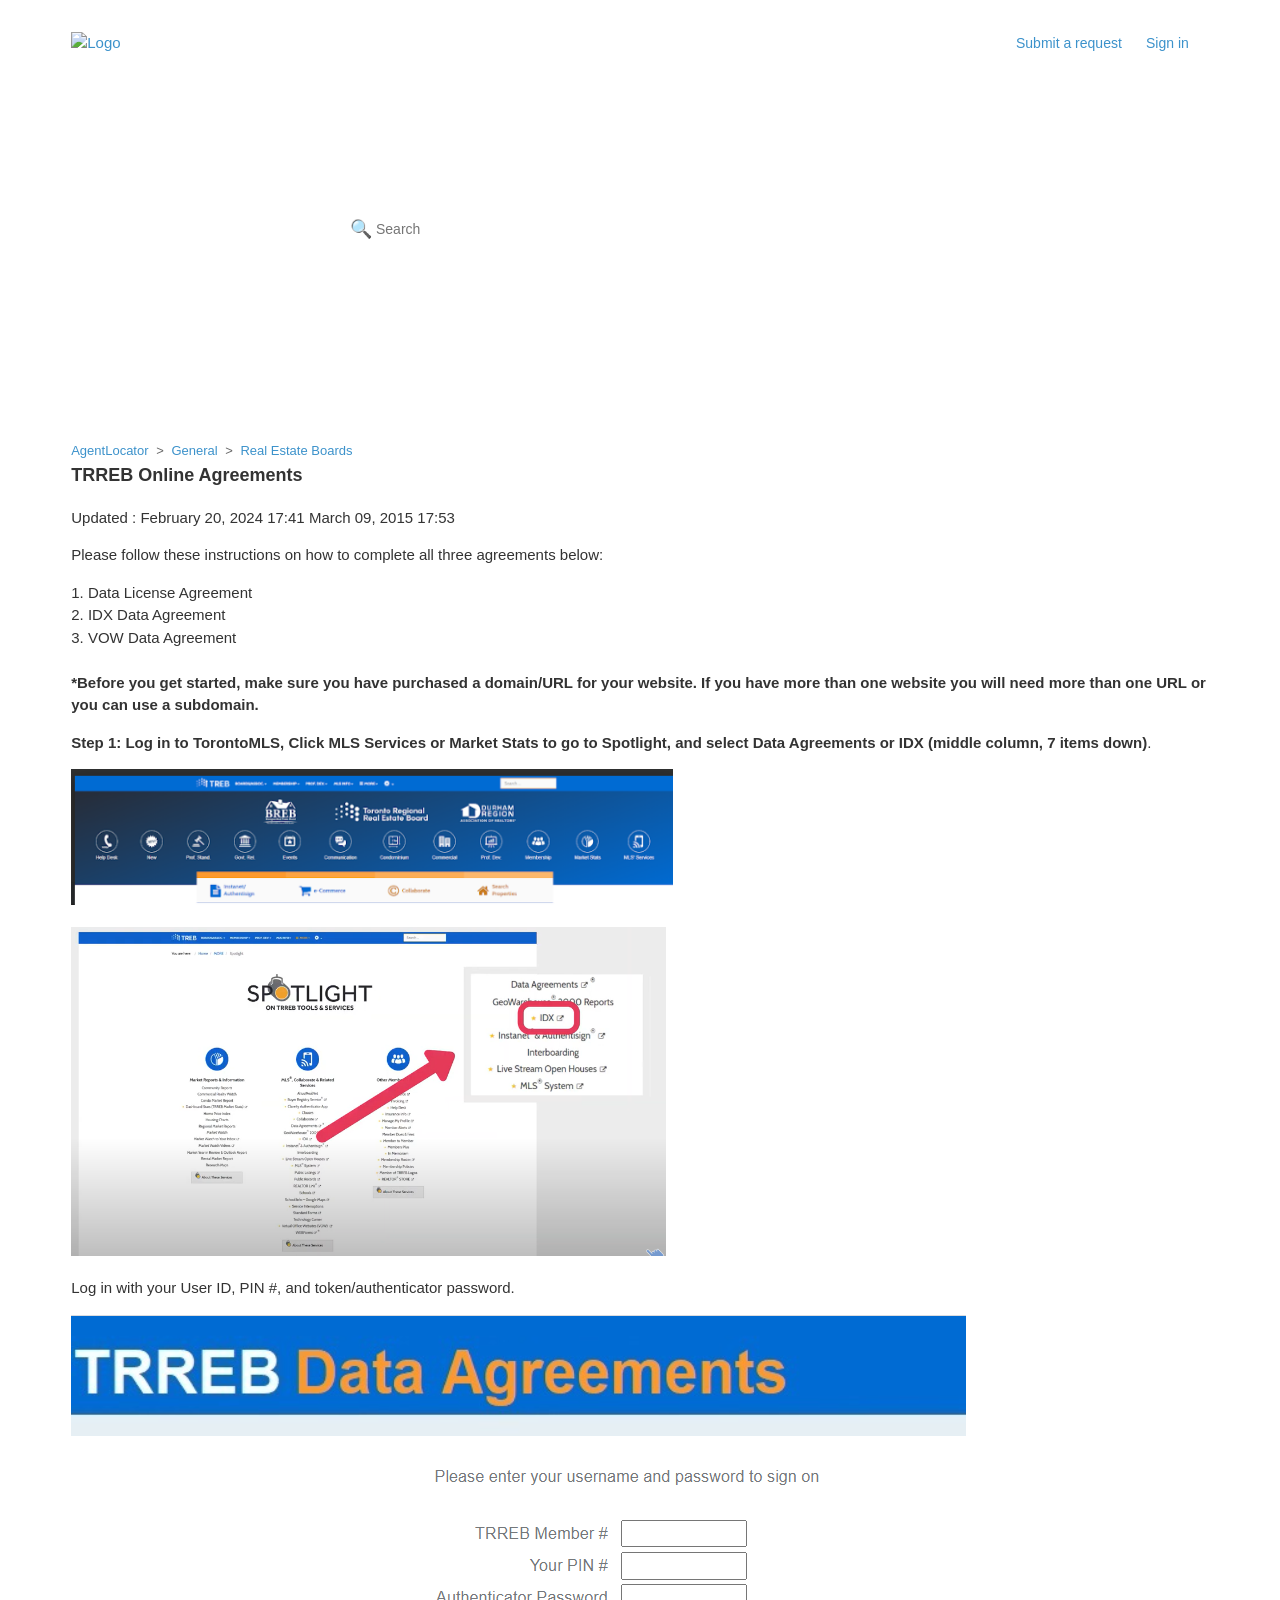
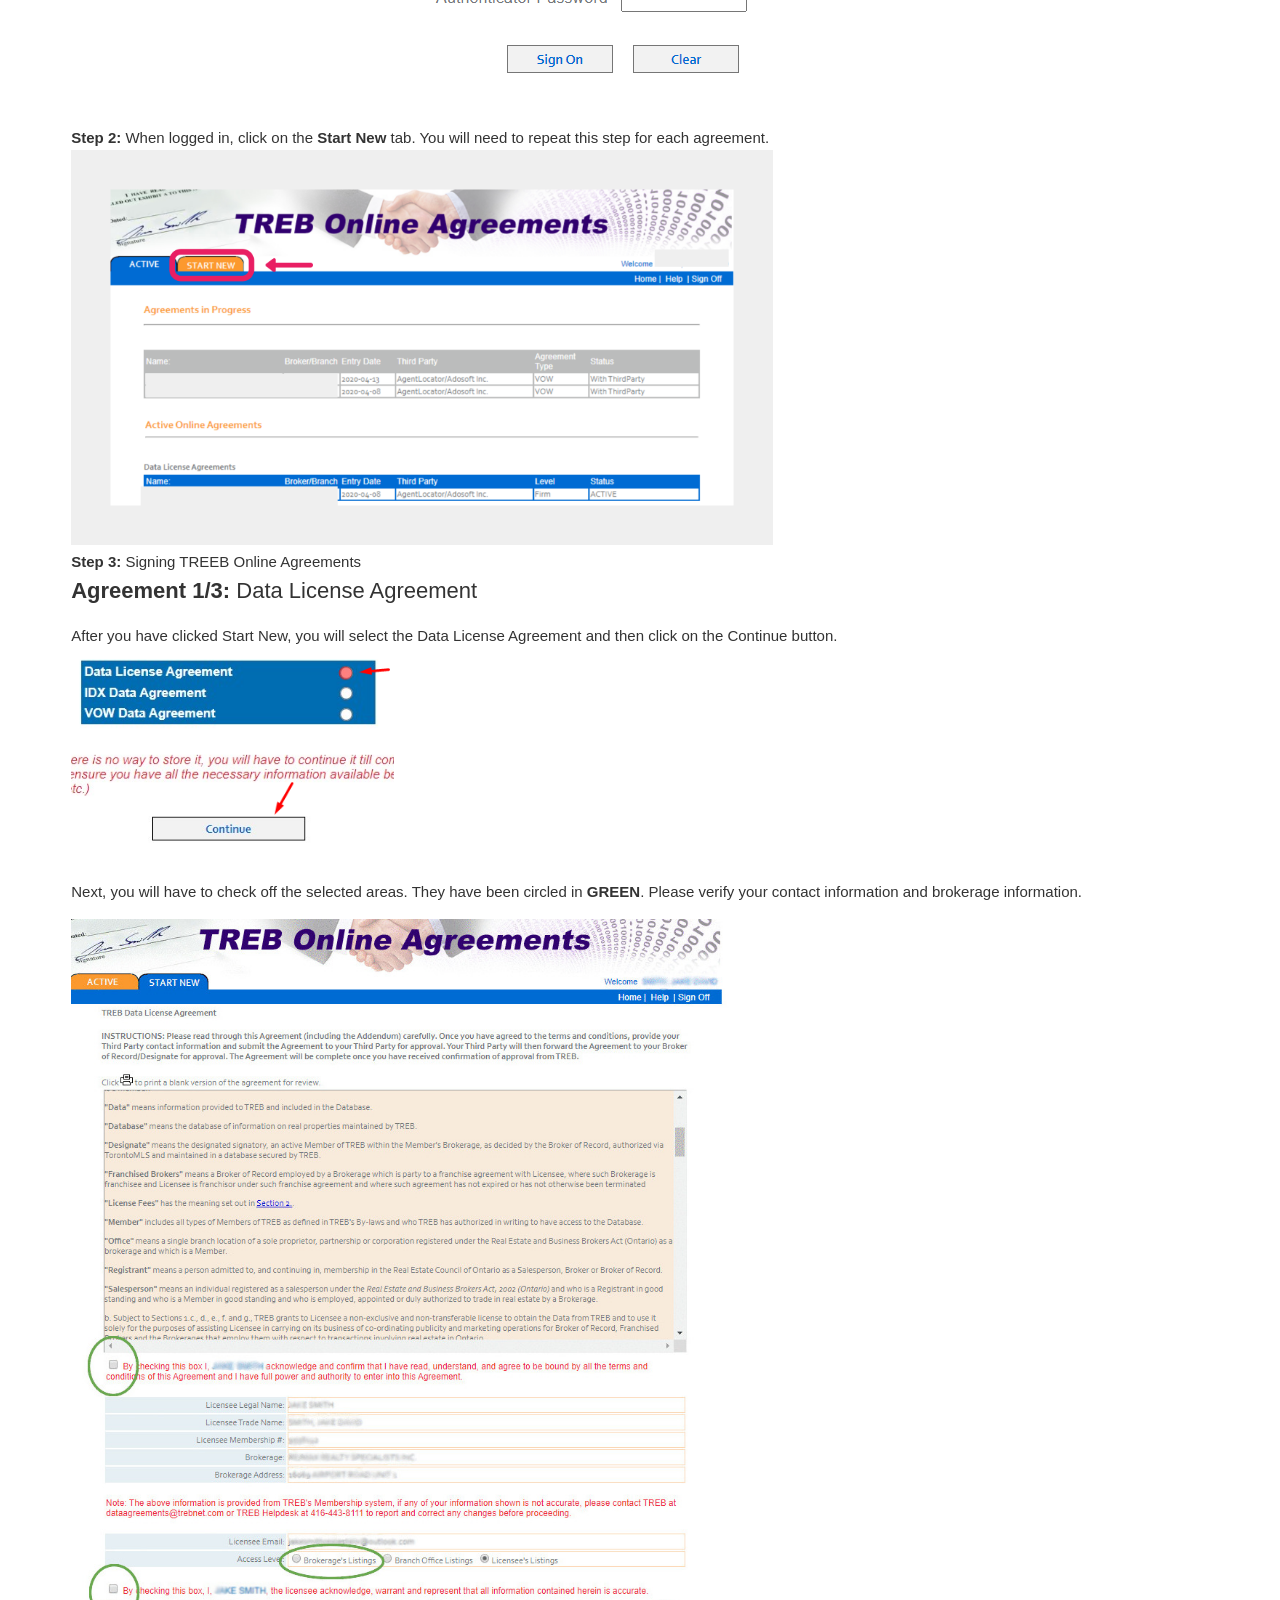
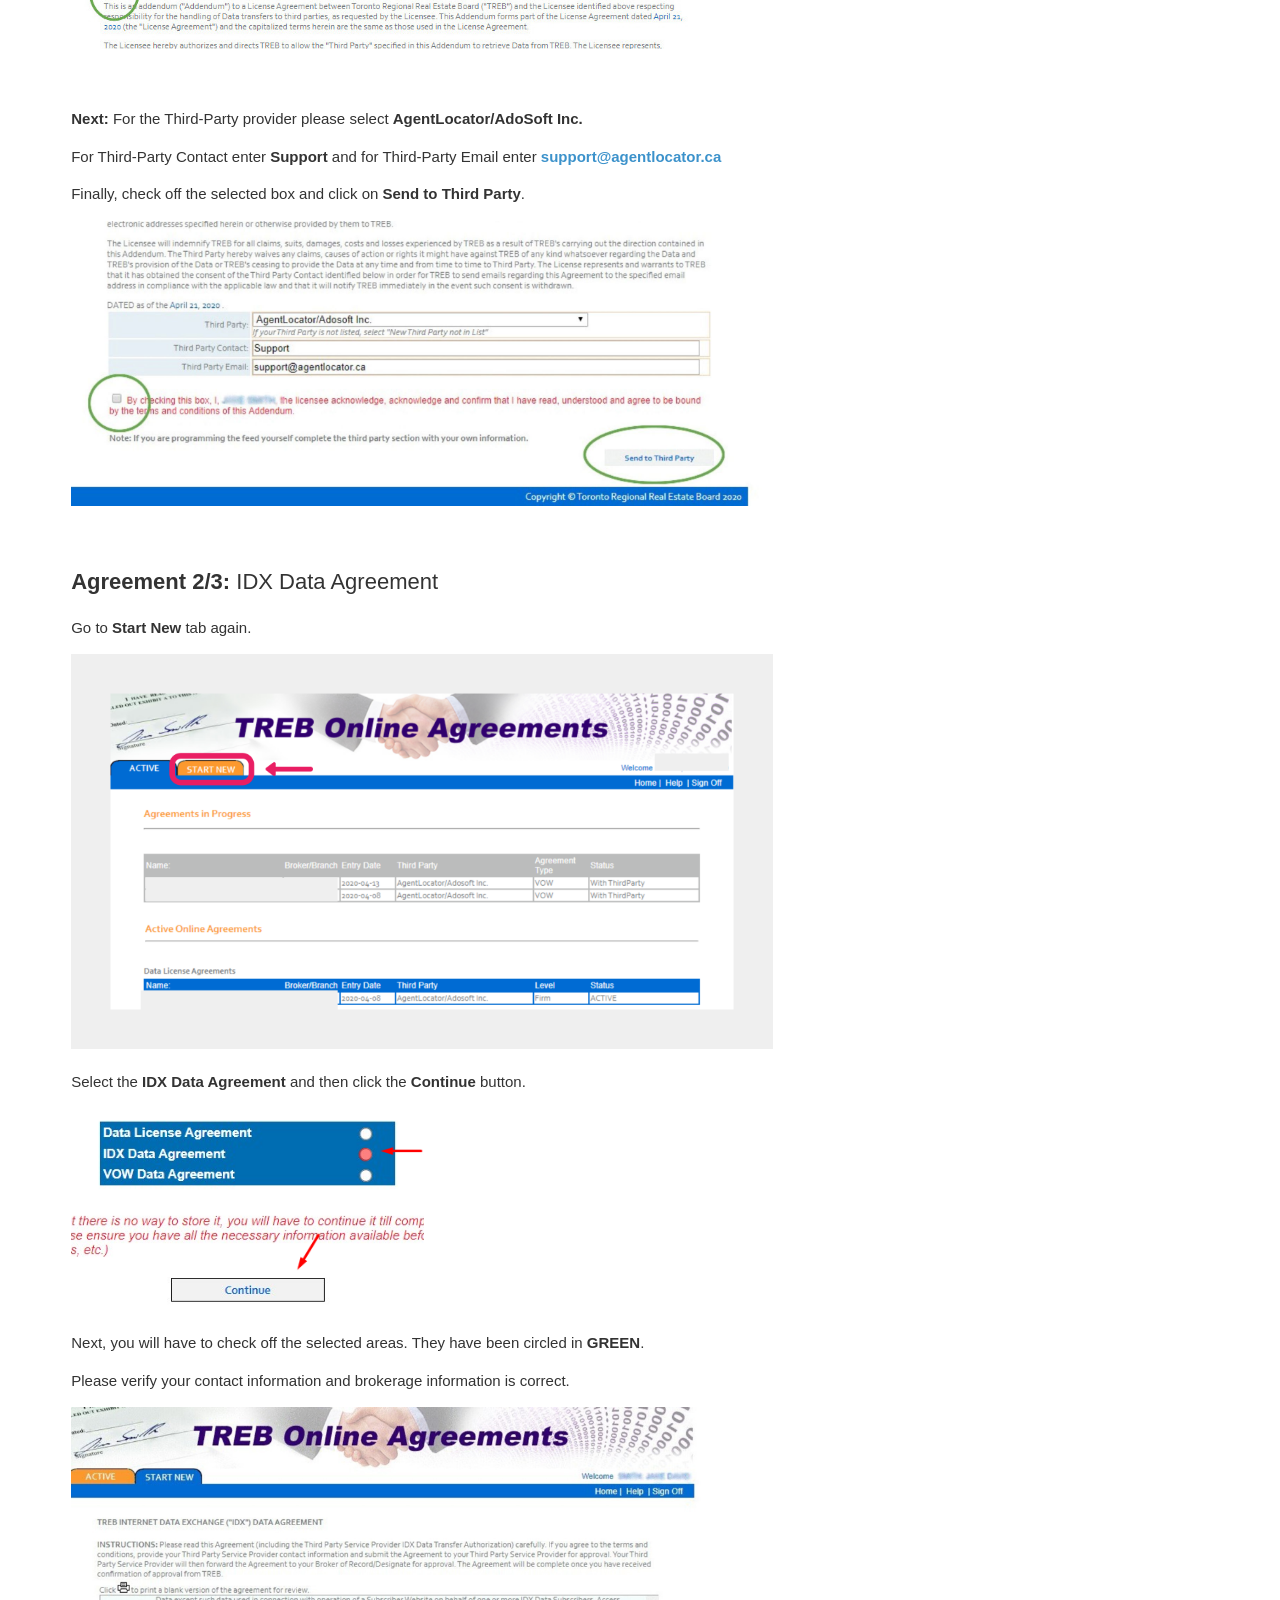
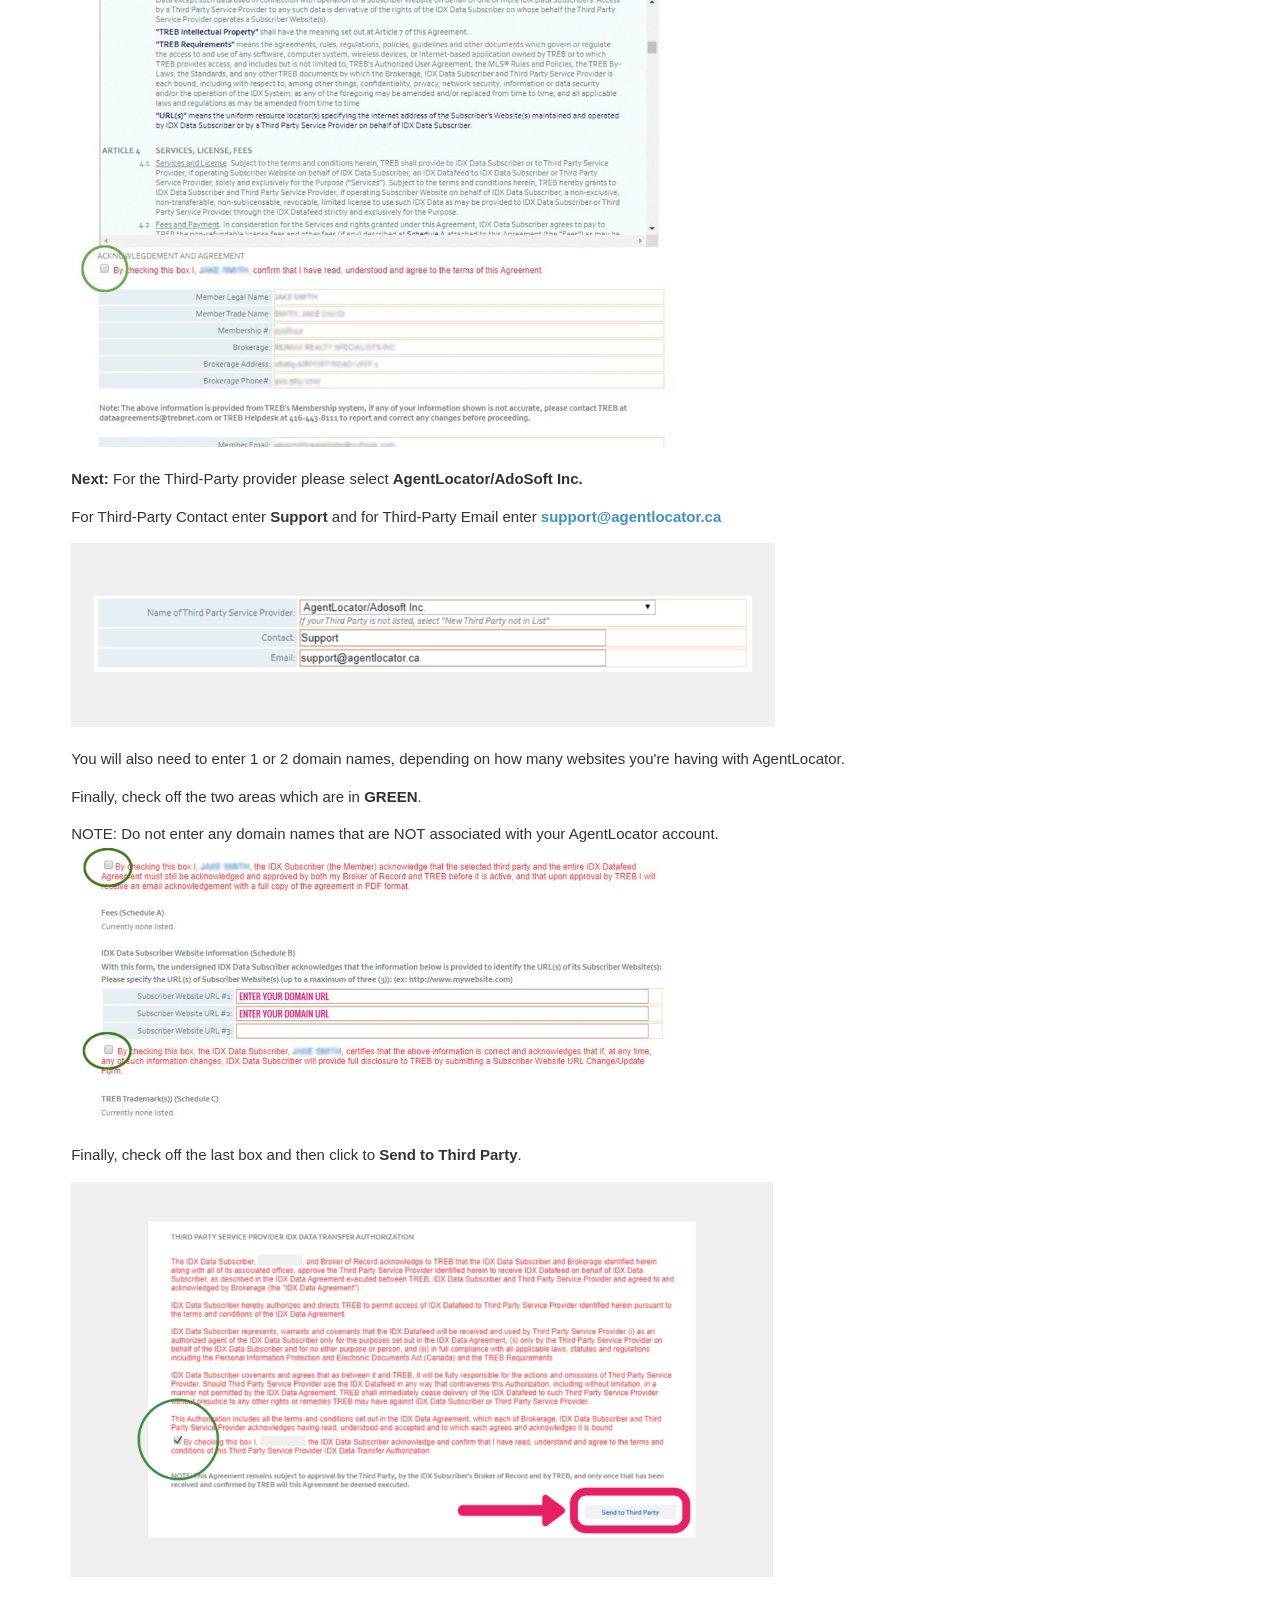
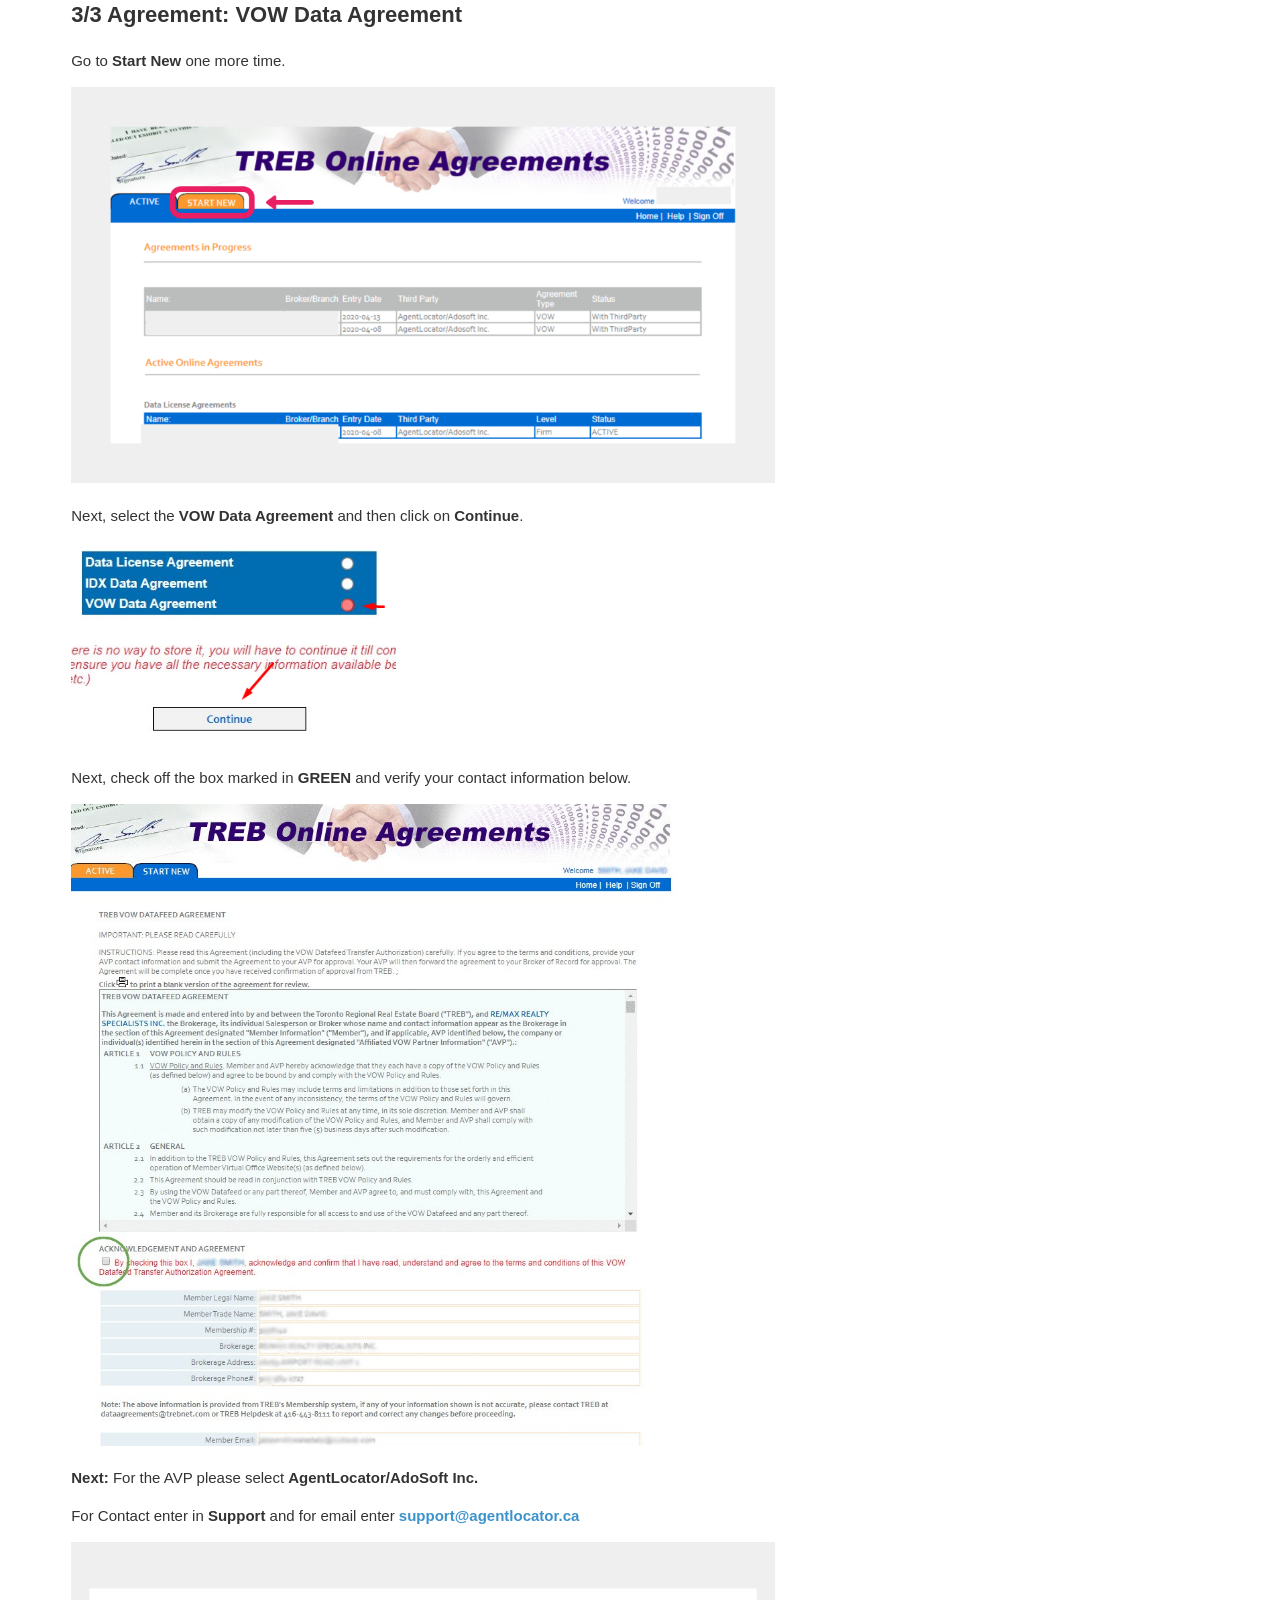
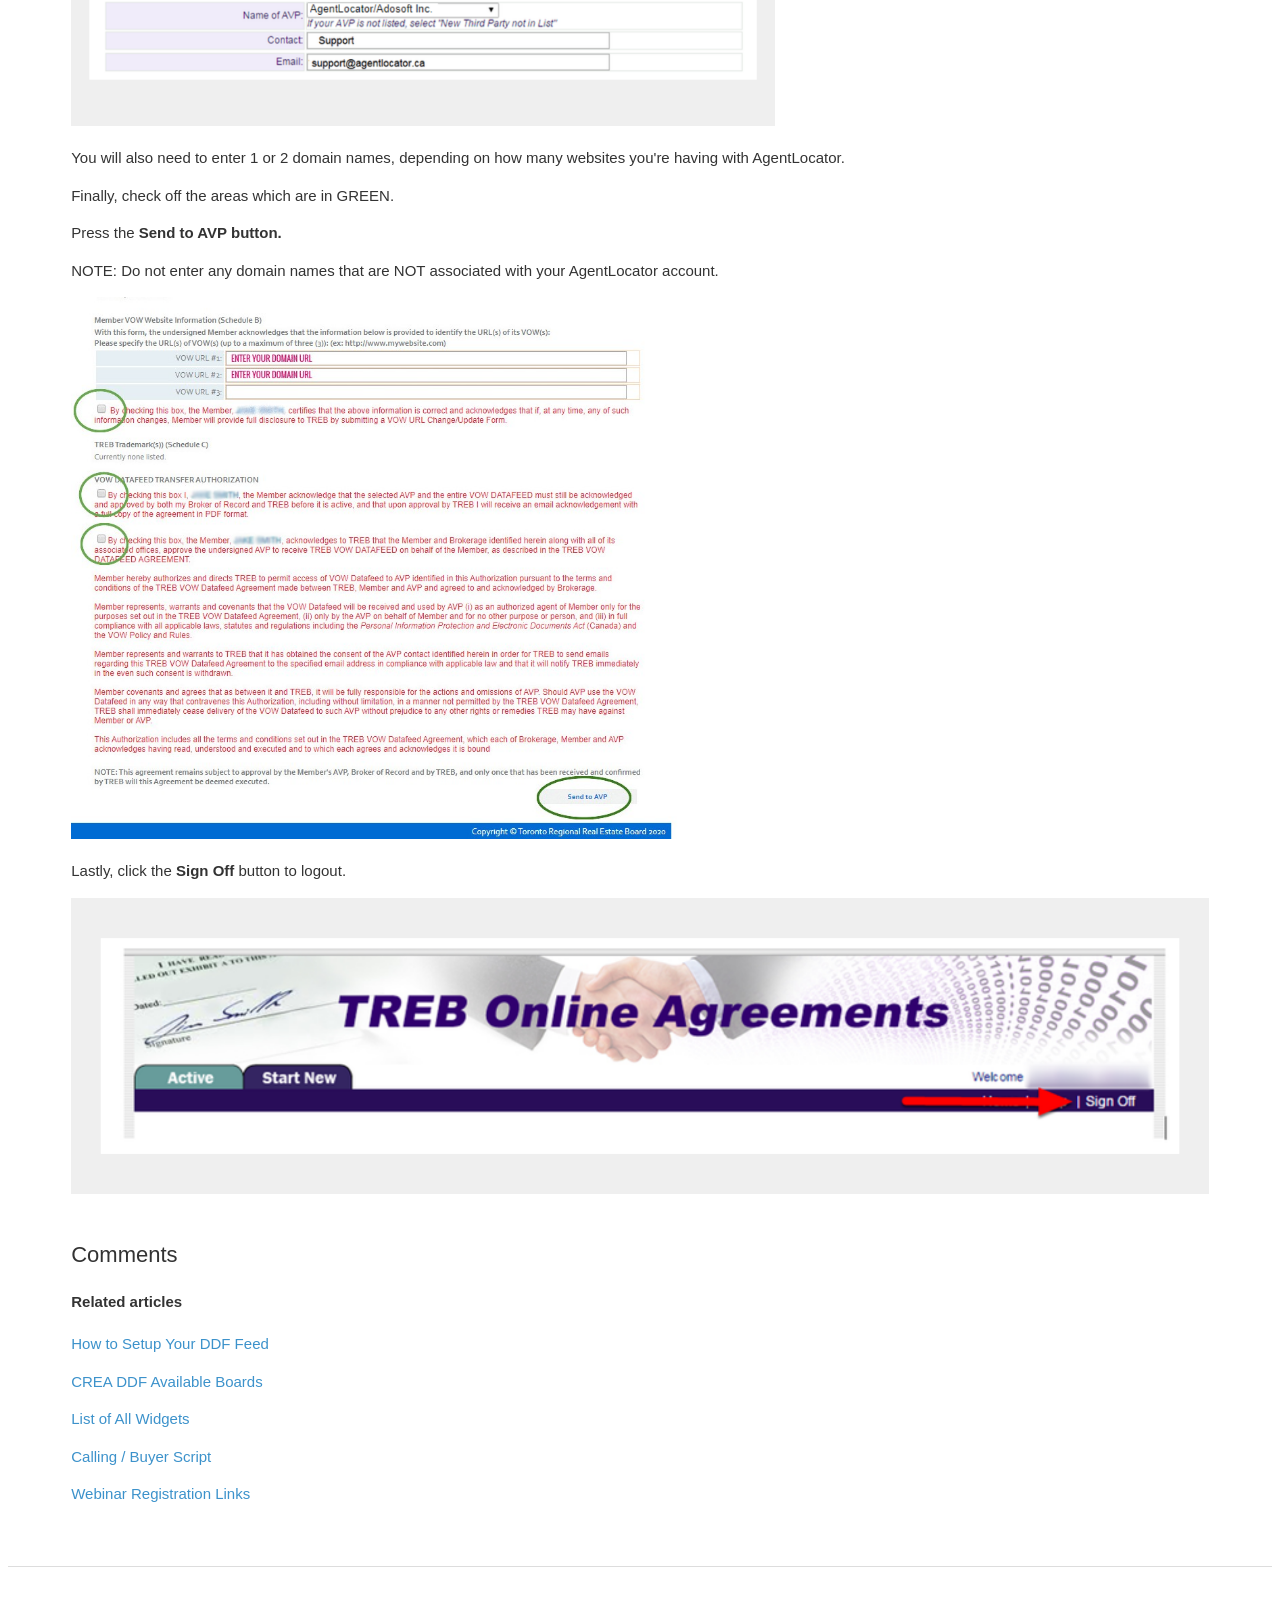
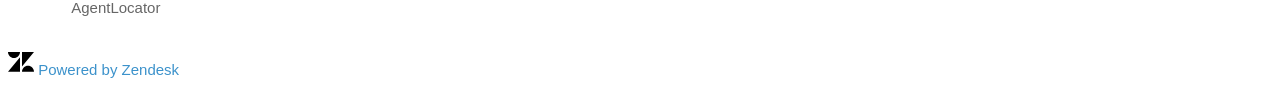
==== index.html @ 3a27a5cb "almost complete 1st iteration✅" ====
<!DOCTYPE html>
<html dir="ltr" lang="en-US">

<head>
  <meta charset="utf-8" />
  <!-- v24596 -->


  <title>TRREB Online Agreements &ndash; AgentLocator</title>

  <meta name="csrf-param" content="authenticity_token">
  <meta name="csrf-token" content="">

  <meta name="description"
    content="Please follow these instructions on how to complete all three agreements below:  1. Data License Agreement 2. IDX Data Agreement 3. VOW..." />
  <meta property="og:image"
    content="https://theme.zdassets.com/theme_assets/224872/8f8a9a8d875c47c53ed763911626cd339f9806e1.png" />
  <meta property="og:type" content="website" />
  <meta property="og:site_name" content="AgentLocator" />
  <meta property="og:title" content="TRREB Online Agreements" />
  <meta property="og:description" content="Please follow these instructions on how to complete all three agreements below:

1. Data License Agreement
2. IDX Data Agreement
3. VOW Data Agreement *Before you get started, make sure you have pu..." />
  <meta property="og:url"
    content="https://agentlocator.zendesk.com/hc/en-us/articles/204489235-TRREB-Online-Agreements" />
  <link rel="canonical" href="https://agentlocator.zendesk.com/hc/en-us/articles/204489235-TRREB-Online-Agreements">
  <link rel="alternate" hreflang="en-us"
    href="https://agentlocator.zendesk.com/hc/en-us/articles/204489235-TRREB-Online-Agreements">
  <link rel="alternate" hreflang="x-default"
    href="https://agentlocator.zendesk.com/hc/en-us/articles/204489235-TRREB-Online-Agreements">

  <link rel="stylesheet" href="//static.zdassets.com/hc/assets/application-a42a464885a505c24ac3b0ab35047489.css"
    media="all" id="stylesheet" />
  <!-- Entypo pictograms by Daniel Bruce — www.entypo.com -->
  <link rel="stylesheet" href="//static.zdassets.com/hc/assets/theming_v1_support-e05586b61178dcde2a13a3d323525a18.css"
    media="all" />
  <link rel="stylesheet" type="text/css" href="/hc/theming_assets/224872/2081046/style.css?digest=27082023043085">

  <link rel="icon" type="image/x-icon"
    href="//theme.zdassets.com/theme_assets/224872/39635a77078537b7cb2e35ef21056f6989333f65.png">
  <link rel="stylesheet" href="./style.css">

  <script src="//static.zdassets.com/hc/assets/jquery-09d07e20ce042ef10e301661ad1f316c.js"></script>



  <meta content="width=device-width, initial-scale=1.0, maximum-scale=1.0, user-scalable=0" name="viewport" />

  <script type="text/javascript" src="/hc/theming_assets/224872/2081046/script.js?digest=27082023043085"></script>
</head>

<body class="">
  <header class="header">
    <div class="logo">
      <a title="Home" href="/hc/en-us">
        <img src="//theme.zdassets.com/theme_assets/224872/8f8a9a8d875c47c53ed763911626cd339f9806e1.png" alt="Logo">
      </a>
    </div>
    <div class="nav-wrapper">
      <span class="icon-menu"></span>
      <nav class="user-nav" id="user-nav">

        <a class="submit-a-request" href="/hc/en-us/requests/new">Submit a request</a>
      </nav>
      <a class="login" data-auth-action="signin" role="button" rel="nofollow" title="Opens a dialog"
        href="/hc/en-us/signin?return_to=https%3A%2F%2Fagentlocator.zendesk.com%2Fhc%2Fen-us%2Farticles%2F204489235-TRREB-Online-Agreements&amp;locale=en-us">Sign
        in</a>

    </div>
  </header>


  <main role="main">
    <section class="section hero">
      <div class="hero-inner">
        <form role="search" class="search search-full" data-search="" data-instant="true" autocomplete="off"
          action="/hc/en-us/search" accept-charset="UTF-8" method="get"><input name="utf8" type="hidden"
            value="&#x2713;" autocomplete="off" /><input type="search" name="query" id="query" placeholder="Search"
            autocomplete="off" aria-label="Search" /></form>
      </div>
    </section>
    <section class="breadcrumb">
      <div class="container">
        <ol class="breadcrumbs">

          <li title="AgentLocator">

            <a href="/hc/en-us">AgentLocator</a>

          </li>

          <li title="General">

            <a href="/hc/en-us/categories/200148353-General">General</a>

          </li>

          <li title="Real Estate Boards">

            <a href="/hc/en-us/sections/200481689-Real-Estate-Boards">Real Estate Boards</a>

          </li>

        </ol>

      </div>
    </section>
    <div class="container">
      <section class="article-wrapper">
        <div class="row">
          <div class="col-md-9 col-sm-9 col-xs-12">
            <div class="body-color">
              <h3 class="article-head">TRREB Online Agreements</h3>

              Updated : <time datetime="2024-02-20T17:41:55Z" title="2024-02-20T17:41:55Z"
                data-datetime="calendar">February 20, 2024 17:41</time>
              <span class="created-date">
                <time datetime="2015-03-09T17:53:21Z" title="2015-03-09T17:53:21Z" data-datetime="calendar">March 09,
                  2015 17:53</time>
              </span>
            </div>
            <div class="article-body">
              <p>Please follow these instructions on how to complete all three agreements below:</p>
              <div id="" class="step screensteps-section screensteps-depth-1"
                data-step-uuid="0bcc0d34-8493-441f-b61f-e12fb2dc1b79">
                <div class="image screensteps-image">1. Data License Agreement</div>
                <div class="image screensteps-image">2. IDX Data Agreement</div>
                <div class="image screensteps-image">3. VOW Data Agreement&nbsp;<br /><br /><span
                    class="wysiwyg-color-red120"><strong>*Before you get started, make sure you have purchased a
                      domain/URL for your website. If you have more than one website you will need more than one URL or
                      you can use a subdomain.</strong></span></div>
                <p><strong
                    style="font-family: -apple-system, BlinkMacSystemFont, 'Segoe UI', Helvetica, Arial, sans-serif;">Step
                    1: Log in to</strong><span
                    style="font-family: -apple-system, BlinkMacSystemFont, 'Segoe UI', Helvetica, Arial, sans-serif;"><span>&nbsp;<strong>TorontoMLS,
                        Click MLS Services or Market Stats to go to Spotlight, and select Data Agreements or IDX (middle
                        column, 7 items down)</strong>.</span></span></p>
                <p><span
                    style="font-family: -apple-system, BlinkMacSystemFont, 'Segoe UI', Helvetica, Arial, sans-serif;"><span><img
                        src="./assets/1.png" width="602" height="136" /></span></span></p>
                <p><span
                    style="font-family: -apple-system, BlinkMacSystemFont, 'Segoe UI', Helvetica, Arial, sans-serif;"><span><img
                        src="assets/2.png" width="595" height="329" /></span></span></p>
                <p>L<span
                    style="font-family: -apple-system, BlinkMacSystemFont, 'Segoe UI', Helvetica, Arial, sans-serif;">og
                    in with your User ID, PIN #, and token/authenticator password.</span></p>
              </div>
              <div class="image screensteps-image"></div>
              <div id="" class="step screensteps-section screensteps-depth-1"
                data-step-uuid="6e02774d-52a3-4f6f-8e7f-b0ef7c869fa7">
                <div class="image screensteps-image"><img src="/assets/two.png"
                    alt="mceclip0.png" /></div>
                <div class="image screensteps-image"><strong>Step 2:</strong> When logged in, click on
                  the&nbsp;<strong>Start New</strong> tab. You will need to repeat this step for each agreement.</div>
              </div>
              <div id="" class="step screensteps-section screensteps-depth-1"
                data-step-uuid="63de9346-bd52-4ca6-ad72-dabe748a1e43">
                <div class="image screensteps-image"><img src="/assets/3.png"
                    alt="TRREB_Online_Agreements_-_Guideline__15_.png" width="702" height="395" /></div>
                <div class="image screensteps-image"></div>
                <div class="image screensteps-image"><strong>Step 3:</strong> Signing TREEB Online Agreements<span
                    class="wysiwyg-font-size-large"></span></div>
                <div class="image screensteps-image"></div>
                <h2 id="h_01HQ3SBVA7PBJCR3RYGCS6Y987" class="image screensteps-image wysiwyg-text-align-center"><span
                    class="wysiwyg-font-size-large"><strong>Agreement 1/3: </strong>Data License Agreement</span><span
                    class="wysiwyg-font-size-large"></span><span class="wysiwyg-font-size-large"></span></h2>
                <div class="image screensteps-image">After you have clicked Start New, you will select the Data License
                  Agreement and then click on the Continue button.&nbsp;</div>
                <div class="image screensteps-image"></div>
                <div class="image screensteps-image"><img src="/assets/4.png" width="323"
                    height="212" /> &nbsp; &nbsp; &nbsp; &nbsp; &nbsp; &nbsp; &nbsp; &nbsp; &nbsp;</div>
              </div>
              <div id="dla_license_agreement" class="step screensteps-section screensteps-depth-1"
                data-step-uuid="607845e2-1c0d-456b-ab1a-99955b9eefd5">
                <div id="" class="step screensteps-section screensteps-depth-2"
                  data-step-uuid="4d618149-5a9a-4bdc-9a98-361fe7fbc83f">
                  <div class="step-instructions screensteps-textblock ">
                    <p>Next, you will have to check off the selected areas. They have been circled in
                      <strong>GREEN</strong>. Please verify your contact information and brokerage information.</p>
                    <p><img src="/assets/5.jpeg" alt="imageedit_27_8538692701.jpg" width="703"
                        height="730" /></p>
                    <p>&nbsp;</p>
                    <p><strong>Next:</strong> For the Third-Party provider please select <strong>AgentLocator/AdoSoft
                        Inc. </strong></p>
                    <p>For Third-Party Contact enter <strong>Support&nbsp;</strong>and for Third-Party Email enter
                      <strong><a href="mailto:support@agentlocator.ca">support@agentlocator.ca</a></strong></p>
                    <p>Finally, check off the selected box and click on <strong>Send to Third Party</strong>.</p>
                    <p><img src="/assets/6.jpeg" alt="TREB-10-2__1_.jpg" width="702"
                        height="286" /></p>
                  </div>
                </div>
                <div id="" class="step screensteps-section screensteps-depth-2"
                  data-step-uuid="a30fab24-552f-4b40-8194-9a2ebdea5d34">
                  <div class="step-instructions screensteps-textblock ">
                    <p>&nbsp;</p>
                    <h2 id="h_01HQ3SBVA7BA2QXD7SFMAZVPSQ" class="wysiwyg-text-align-center"><strong>Agreement
                        2/3:</strong> IDX Data Agreement</h2>
                    <p>Go to <strong>Start New</strong> tab again.</p>
                  </div>
                </div>
              </div>
              <div id="idx_data_feed_agreements" class="step screensteps-section screensteps-depth-1"
                data-step-uuid="5d06db57-1fa5-400a-8799-b988e5009fe7">
                <p><img src="/assets/7.png" alt="TRREB_Online_Agreements_-_Guideline__15_.png"
                    width="702" height="395" /></p>
                <p>Select the <strong>IDX Data Agreement</strong> and then click the <strong>Continue</strong>
                  button.&nbsp;</p>
                <p><img src="/assets/8.png" width="353" height="203" /></p>
                <div id="" class="step screensteps-section screensteps-depth-2"
                  data-step-uuid="c8cc655a-4800-44dd-a495-caf7d98b9b55">
                  <div class="step-instructions screensteps-textblock ">
                    <p>Next, you will have to check off the selected areas. They have been circled in
                      <strong>GREEN</strong>.&nbsp;</p>
                    <p><span class="wysiwyg-underline">Please verify your contact information and brokerage information
                        is correct.</span></p>
                    <p><img src="assets/9.jpeg" alt="treb-idxresized.jpg" width="702"
                        height="640" /></p>
                  </div>
                </div>
                <div id="" class="step screensteps-section screensteps-depth-2"
                  data-step-uuid="4007acdf-4db6-4424-b593-cc420c9a9554">
                  <div class="step-instructions screensteps-textblock ">
                    <p><strong>Next:</strong> For the Third-Party provider please select <strong>AgentLocator/AdoSoft
                        Inc. </strong></p>
                    <p>For Third-Party Contact enter <strong>Support&nbsp;</strong>and for Third-Party Email enter
                      <strong><a href="mailto:support@agentlocator.ca">support@agentlocator.ca</a></strong></p>
                  </div>
                </div>
                <div id="" class="step screensteps-section screensteps-depth-2"
                  data-step-uuid="2e29d112-614e-4a00-b3ad-db6383e31dc8">
                  <div class="image screensteps-image"><img src="assets/10.png"
                      alt="Copy_of_TRREB_Online_Agreements_-_Guideline.png" width="704" height="183" /></div>
                </div>
                <div id="" class="step screensteps-section screensteps-depth-2"
                  data-step-uuid="a834818a-9b2f-4983-a1f9-2a9a45bab26b">
                  <div class="step-instructions screensteps-textblock ">
                    <p>You will also need to enter 1 or 2 domain names, depending on how many websites you're having
                      with AgentLocator.</p>
                    <p>Finally, check off the two areas which are in <strong>GREEN</strong>.&nbsp;</p>
                    <p><span class="wysiwyg-underline">NOTE: Do not enter any domain names that are NOT associated with
                        your AgentLocator account.<img src="assets/11.jpeg"
                          alt="imageedit_31_5059853952.jpg" width="702" height="278" /></span></p>
                  </div>
                </div>
                <div id="" class="step screensteps-section screensteps-depth-2"
                  data-step-uuid="f675e56a-82fa-4758-b5fa-5bc315cdf10f">
                  <div class="step-instructions screensteps-textblock ">
                    <p>Finally, check off the last box and then click to <strong>Send to Third Party</strong>.</p>
                    <p><img src="assets/12.png"
                        alt="TRREB_Online_Agreements_-_Guideline__13_.png" width="702" height="395" /></p>
                    <h2 id="h_01HQ3SBVA84E1Y3RZFQD6YEEP9" class="wysiwyg-text-align-center"><strong>3/3 Agreement: VOW
                        Data Agreement</strong></h2>
                    <p>Go to <strong>Start New</strong> one more time.</p>
                  </div>
                </div>
              </div>
              <div id="vow_data_feed_agreements" class="step screensteps-section screensteps-depth-1"
                data-step-uuid="bd6657d7-85fb-46de-8a8e-406ef32032c7">
                <p><img src="assets/13.png" alt="TRREB_Online_Agreements_-_Guideline__15_.png"
                    width="704" height="396" /></p>
                <div class="step-instructions screensteps-textblock ">
                  <p>Next, select the <strong>VOW Data Agreement</strong> and then click on
                    <strong>Continue</strong>.<span
                      style="font-family: -apple-system, BlinkMacSystemFont, 'Segoe UI', Helvetica, Arial, sans-serif;"></span>
                  </p>
                  <p><img src="assets/14.png" width="325" height="203" /></p>
                </div>
                <div id="" class="step screensteps-section screensteps-depth-2"
                  data-step-uuid="173be9fa-84d0-43e8-b827-b86dca306326">
                  <div class="step-instructions screensteps-textblock ">
                    <p>Next, check off the box marked in <strong>GREEN</strong> and verify your contact information
                      below.</p>
                    <p><img src="assets/15.jpeg" alt="treb-12-2x.jpg" width="702" height="642" />
                    </p>
                  </div>
                </div>
                <div id="" class="step screensteps-section screensteps-depth-2"
                  data-step-uuid="1b73bc13-5885-4c7a-988e-6f79ee2604ba">
                  <div class="step-instructions screensteps-textblock ">
                    <p><strong>Next:</strong> For the AVP please select <strong>AgentLocator/AdoSoft Inc. </strong></p>
                    <p>For Contact enter in <strong>Support&nbsp;</strong>and for email enter <strong><a
                          href="mailto:support@agentlocator.ca">support@agentlocator.ca</a></strong></p>
                    <p><img src="assets/16.png"
                        alt="Copy_of_TRREB_Online_Agreements_-_Guideline.png" width="704" height="183" /></p>
                  </div>
                </div>
                <div id="" class="step screensteps-section screensteps-depth-2"
                  data-step-uuid="cd0683b8-f042-4566-b9e6-535e930f27e0">
                  <div class="step-instructions screensteps-textblock ">
                    <p>You will also need to enter 1 or 2 domain names, depending on how many websites you're having
                      with AgentLocator.</p>
                    <p>Finally, check off the areas which are in GREEN.</p>
                    <p>Press the <strong>Send to AVP button.</strong></p>
                    <p><span class="wysiwyg-underline">NOTE: Do not enter any domain names that are NOT associated with
                        your AgentLocator account.</span></p>
                    <p><img src="assets/17.png" alt="treb-vow.png" width="703" height="541" />
                    </p>
                    <p><span
                        style="font-family: -apple-system, BlinkMacSystemFont, 'Segoe UI', Helvetica, Arial, sans-serif;">Lastly,
                        click the </span><strong
                        style="font-family: -apple-system, BlinkMacSystemFont, 'Segoe UI', Helvetica, Arial, sans-serif;">Sign
                        Off</strong><span
                        style="font-family: -apple-system, BlinkMacSystemFont, 'Segoe UI', Helvetica, Arial, sans-serif;">
                        button to logout.&nbsp;</span></p>
                    <p><span
                        style="font-family: -apple-system, BlinkMacSystemFont, 'Segoe UI', Helvetica, Arial, sans-serif;"><img
                          src="assets/18.png"
                          alt="Copy_of_TRREB_Online_Agreements_-_Guideline__1_.png" /></span><a
                        style="background-color: #ffffff; font-family: -apple-system, BlinkMacSystemFont, 'Segoe UI', Helvetica, Arial, sans-serif;"
                        href="https://s3.amazonaws.com/screensteps_live/image_assets/assets/000/717/227/original/65bd3123-e074-4fb2-9919-7c4a226dd04b.png?1498491264">&nbsp;</a>
                    </p>
                  </div>
                </div>
              </div>
            </div>
            <div class="article-attachments">
              <ul class="attachments">

              </ul>
            </div>


            <section class="article-comments users-comment">
              <h2>Comments</h2>
              <div class="article-comments-inner">



              </div>
            </section>
          </div>
        </div>
        <div class="col-md-3 col-sm-3 col-xs-12">
          <aside class="article-sidebar side-column">
            <div data-recent-articles></div>

            <section class="related-articles">

              <h3 class="related-articles-title">Related articles</h3>

              <ul>

                <li>
                  <a href="/hc/en-us/related/click?data=[base64]%3D%3D--4d948f450d52605b66f6b60e9926db97286f6e6d"
                    rel="nofollow">How to Setup Your DDF Feed </a>
                </li>

                <li>
                  <a href="/hc/en-us/related/click?data=[base64]"
                    rel="nofollow">CREA DDF Available Boards</a>
                </li>

                <li>
                  <a href="/hc/en-us/related/click?data=BAh7CjobZGVzdGluYXRpb25fYXJ0aWNsZV9pZGkEhcn%[base64]"
                    rel="nofollow">List of All Widgets</a>
                </li>

                <li>
                  <a href="/hc/en-us/related/click?data=BAh7CjobZGVzdGluYXRpb25fYXJ0aWNsZV9pZGkEl%2BMUDDoYcmVmZXJyZXJfYXJ0aWNsZV9pZGkEE0IwDDoLbG9jYWxlSSIKZW4tdXMGOgZFVDoIdXJsSSI2L2hjL2VuLXVzL2FydGljbGVzLzIwMjY5NTU3NS1DYWxsaW5nLUJ1eWVyLVNjcmlwdAY7CFQ6CXJhbmtpCQ%3D%3D--904ba72663c171a995bb09a8fd8541c86864315d"
                    rel="nofollow">Calling / Buyer Script</a>
                </li>

                <li>
                  <a href="/hc/en-us/related/click?data=BAh7CjobZGVzdGluYXRpb25fYXJ0aWNsZV9pZGwrCAqnjMYaADoYcmVmZXJyZXJfYXJ0aWNsZV9pZGkEE0IwDDoLbG9jYWxlSSIKZW4tdXMGOgZFVDoIdXJsSSI%2FL2hjL2VuLXVzL2FydGljbGVzLzExNTAwMDI1NjI2Ni1XZWJpbmFyLVJlZ2lzdHJhdGlvbi1MaW5rcwY7CFQ6CXJhbmtpCg%3D%3D--3913c5ad7b0c1f8d2001af05f39fb5339e85e197"
                    rel="nofollow">Webinar Registration Links</a>
                </li>

              </ul>
            </section>


          </aside>
        </div>
    </div>
    </section>
    </div>

  </main>

  <footer class="footer">
    <div class="footer-inner">
      <a title="Home" href="/hc/en-us">AgentLocator</a>

      <div class="footer-language-selector">

      </div>
    </div>
  </footer>


  <div class="powered-by-zendesk">
    <svg xmlns="http://www.w3.org/2000/svg" width="26" height="26" focusable="false" viewBox="0 0 26 26">
      <path d="M12 8.2v14.5H0zM12 3c0 3.3-2.7 6-6 6S0 6.3 0 3h12zm2 19.7c0-3.3 2.7-6 6-6s6 2.7 6 6H14zm0-5.2V3h12z" />
    </svg>

    <a href="https://www.zendesk.com/service/help-center/?utm_source=helpcenter&utm_medium=poweredbyzendesk&utm_campaign=text&utm_content=AgentLocator+Customer+Support"
      target="_blank" rel="nofollow">Powered by Zendesk</a>
  </div>


  <!-- / -->


  <script src="//static.zdassets.com/hc/assets/en-us.bfd226ceb99547fb8619.js"></script>
  <script src="https://agentlocator.zendesk.com/auth/v2/host/without_iframe.js" data-brand-id="2081046"
    data-return-to="https://agentlocator.zendesk.com/hc/en-us/articles/204489235-TRREB-Online-Agreements"
    data-theme="hc" data-locale="en-us" data-auth-origin="2081046,false,true"></script>



  <script type="text/javascript">
    /*
  
      Greetings sourcecode lurker!
  
      This is for internal Zendesk and legacy usage,
      we don't support or guarantee any of these values
      so please don't build stuff on top of them.
  
    */

    HelpCenter = {};
    HelpCenter.account = { "subdomain": "agentlocator", "environment": "production", "name": "AgentLocator Customer Support" };
    HelpCenter.user = { "identifier": "da39a3ee5e6b4b0d3255bfef95601890afd80709", "email": null, "name": "", "role": "anonymous", "avatar_url": "https://assets.zendesk.com/hc/assets/default_avatar.png", "is_admin": false, "organizations": [], "groups": [] };
    HelpCenter.internal = { "asset_url": "//static.zdassets.com/hc/assets/", "web_widget_asset_composer_url": "https://static.zdassets.com/ekr/snippet.js", "current_session": { "locale": "en-us", "csrf_token": null, "shared_csrf_token": null }, "settings": {}, "usage_tracking": { "event": "article_viewed", "data": "[base64]", "url": "https://agentlocator.zendesk.com/hc/activity" }, "current_record_id": "204489235", "current_record_url": "/hc/en-us/articles/204489235-TRREB-Online-Agreements", "current_record_title": "TRREB Online Agreements", "search_results_count": null, "current_text_direction": "ltr", "current_brand": { "id": 2081046, "account_id": 224872, "name": "AgentLocator Customer Support", "active": true, "deleted_at": null, "created_at": "2014-05-02T10:50:22Z", "updated_at": "2019-04-25T13:47:28Z", "route_id": 287318, "signature_template": "{{agent.signature}}" }, "current_brand_url": "https://agentlocator.zendesk.com", "current_host_mapping": null, "current_path": "/hc/en-us/articles/204489235-TRREB-Online-Agreements", "authentication_domain": "https://agentlocator.zendesk.com", "show_autocomplete_breadcrumbs": true, "user_info_changing_enabled": false, "has_user_profiles_enabled": false, "has_end_user_attachments": true, "user_aliases_enabled": false, "has_anonymous_kb_voting": false, "has_multi_language_help_center": true, "show_at_mentions": false, "embeddables_config": { "embeddables_web_widget": false, "embeddables_connect_ipms": false }, "base_domain": "zendesk.com", "answer_bot_subdomain": "static", "manage_content_url": "https://agentlocator.zendesk.com/hc/en-us", "arrange_content_url": "https://agentlocator.zendesk.com/hc/admin/arrange_contents?locale=en-us", "general_settings_url": "https://agentlocator.zendesk.com/hc/admin/general_settings?locale=en-us", "user_segments_url": "https://agentlocator.zendesk.com/knowledge/user_segments?brand_id=2081046", "has_gather": true, "has_ckeditor": false, "has_community_enabled": false, "has_community_badges": false, "has_community_post_content_tagging": false, "has_gather_content_tags": false, "has_guide_content_tags": true, "has_user_segments": true, "has_answer_bot_web_form_enabled": false, "has_edit_user_profile_v2": false, "has_garden_modals": false, "billing_url": "/access/return_to?return_to=https%3A%2F%2Fagentlocator.zendesk.com%2Fadmin%2Fbilling%2Fsubscription", "is_account_owner": false, "theming_cookie_key": "hc-da39a3ee5e6b4b0d3255bfef95601890afd80709-2-preview", "is_preview": false, "has_alternate_templates": false, "arrange_articles_url": "https://agentlocator.zendesk.com/knowledge/arrange?brand_id=2081046", "article_verification_url": "https://agentlocator.zendesk.com/knowledge/verification?brand_id=2081046", "has_article_verification": false, "guide_language_settings_url": "https://agentlocator.zendesk.com/hc/admin/language_settings?locale=en-us", "docs_importer_url": "https://agentlocator.zendesk.com/knowledge/import_articles?brand_id=2081046", "content_tags_url": "https://agentlocator.zendesk.com/knowledge/content_tags?brand_id=2081046", "community_badges_url": "https://agentlocator.zendesk.com/knowledge/community_badges?brand_id=2081046", "community_settings_url": "https://agentlocator.zendesk.com/knowledge/community_settings?brand_id=2081046", "gather_plan_state": "subscribed", "search_settings_url": "https://agentlocator.zendesk.com/knowledge/search_settings?brand_id=2081046", "has_multibrand_search_in_plan": false, "has_search_settings_in_plan": true, "theming_api_version": 1, "theming_settings": { "brand_color": "rgba(60, 146, 203, 1)", "brand_text_color": "#FFFFFF", "text_color": "#333333", "link_color": "rgba(60, 146, 203, 1)", "background_color": "#FFFFFF", "heading_font": "Helvetica, Arial, sans-serif", "text_font": "-apple-system, BlinkMacSystemFont, 'Segoe UI', Helvetica, Arial, sans-serif", "logo": "//theme.zdassets.com/theme_assets/224872/8f8a9a8d875c47c53ed763911626cd339f9806e1.png", "favicon": "//theme.zdassets.com/theme_assets/224872/39635a77078537b7cb2e35ef21056f6989333f65.png", "homepage_background_image": "//theme.zdassets.com/theme_assets/224872/41fb5cb977f190f7513809f0c6b992a3e8628d0c.png", "community_background_image": "//theme.zdassets.com/theme_assets/224872/41fb5cb977f190f7513809f0c6b992a3e8628d0c.png", "community_image": "//theme.zdassets.com/theme_assets/224872/5336b850b100e183db8d164b472d296c33478303.png" }, "has_pci_credit_card_custom_field": false, "current_brand_id": 2081046, "help_center_restricted": false, "current_brand_active": true, "is_assuming_someone_else": false, "flash_messages": [], "user_photo_editing_enabled": true, "has_docs_importer": false, "user_preferred_locale": "en-us", "has_end_user_session_renewal": true, "has_user_session_cookie_enabled": false, "has_end_user_2fa": true, "has_custom_statuses_enabled": false, "has_generative_answers_in_help_center": false, "has_hc_generative_answers_setting_enabled": false, "version": "v24596" };
  </script>

  <script src="//static.zdassets.com/hc/assets/moment-4ef0d82f9fc65c8a28f659aa3430955f.js"></script>
  <script src="//static.zdassets.com/hc/assets/hc_enduser-071fcf9bb1bda7841cf9fca398f6c392.js"></script>


  <script>(function () { if (!document.body) return; var js = "window['__CF$cv$params']={r:'88dd43eb9b654e29',t:'MTcxNzM5MjM1NS41NTQwMDA='};_cpo=document.createElement('script');_cpo.nonce='',_cpo.src='/cdn-cgi/challenge-platform/scripts/jsd/main.js',document.getElementsByTagName('head')[0].appendChild(_cpo);"; var _0xh = document.createElement('iframe'); _0xh.height = 1; _0xh.width = 1; _0xh.style.position = 'absolute'; _0xh.style.top = 0; _0xh.style.left = 0; _0xh.style.border = 'none'; _0xh.style.visibility = 'hidden'; document.body.appendChild(_0xh); function handler() { var _0xi = _0xh.contentDocument || _0xh.contentWindow.document; if (_0xi) { var _0xj = _0xi.createElement('script'); _0xj.innerHTML = js; _0xi.getElementsByTagName('head')[0].appendChild(_0xj); } } if (document.readyState !== 'loading') { handler(); } else if (window.addEventListener) { document.addEventListener('DOMContentLoaded', handler); } else { var prev = document.onreadystatechange || function () { }; document.onreadystatechange = function (e) { prev(e); if (document.readyState !== 'loading') { document.onreadystatechange = prev; handler(); } }; } })();</script>
</body>

</html>
---- style.css ----
@charset "UTF-8";
/***** Base *****/
* {
  box-sizing: border-box;
}

body {
  background-color: #FFFFFF;
  color: #333333;
  font-family: -apple-system, BlinkMacSystemFont, 'Segoe UI', Helvetica, Arial, sans-serif;
  font-size: 15px;
  font-weight: 400;
  line-height: 1.5;
  -webkit-font-smoothing: antialiased;
}

@media (min-width: 1024px) {
  body > main {
    min-height: 65vh;
  }
}

h1, h2, h3, h4, h5, h6 {
  font-family: Helvetica, Arial, sans-serif;
  font-weight: 400;
  margin-top: 0;
}

h1 {
  font-size: 32px;
}

h2 {
  font-size: 22px;
}

h3 {
  font-size: 18px;
  font-weight: 600;
}

h4 {
  font-size: 16px;
}

a {
  color: rgba(60, 146, 203, 1);
  text-decoration: none;
}

a:hover, a:active, a:focus {
  text-decoration: underline;
}

input,
textarea {
  color: #000;
  font-size: 14px;
}

input {
  font-weight: 300;
  max-width: 100%;
  box-sizing: border-box;
  outline: none;
  transition: border .12s ease-in-out;
}

input:focus {
  border: 1px solid rgba(60, 146, 203, 1);
}

input[disabled] {
  background-color: #ddd;
}

select {
  -webkit-appearance: none;
  -moz-appearance: none;
  background: url(//theme.zdassets.com/theme_assets/224872/27f536d448438fdd88b4004a3223bcc153fb621d.svg) no-repeat #fff;
  background-position: right 10px center;
  border: 1px solid #ddd;
  border-radius: 4px;
  padding: 8px 30px 8px 10px;
  outline: none;
  color: #555;
  width: 100%;
}

select:focus {
  border: 1px solid rgba(60, 146, 203, 1);
}

select::-ms-expand {
  display: none;
}

textarea {
  border: 1px solid #ddd;
  border-radius: 2px;
  resize: vertical;
  width: 100%;
  outline: none;
  padding: 10px;
}

textarea:focus {
  border: 1px solid rgba(60, 146, 203, 1);
}

.container {
  max-width: 1160px;
  margin: 0 auto;
  padding: 0 5%;
}

@media (min-width: 1160px) {
  .container {
    padding: 0;
    width: 90%;
  }
}

.container-divider {
  border-top: 1px solid #ddd;
  margin-bottom: 20px;
}

ul {
  list-style: none;
  margin: 0;
  padding: 0;
}

.error-page {
  max-width: 1160px;
  margin: 0 auto;
  padding: 0 5%;
}

@media (min-width: 1160px) {
  .error-page {
    padding: 0;
    width: 90%;
  }
}

.dropdown-toggle::after {
  color: inherit;
}

/***** Buttons *****/
.button, [role="button"] {
  border: 1px solid rgba(60, 146, 203, 1);
  border-radius: 4px;
  color: rgba(60, 146, 203, 1);
  cursor: pointer;
  display: inline-block;
  font-size: 12px;
  line-height: 2.34;
  margin: 0;
  padding: 0 20px;
  text-align: center;
  transition: background-color .12s ease-in-out, border-color .12s ease-in-out, color .15s ease-in-out;
  user-select: none;
  white-space: nowrap;
  width: 100%;
  -webkit-touch-callout: none;
}

@media (min-width: 768px) {
  .button, [role="button"] {
    width: auto;
  }
}

.button::after, [role="button"]::after {
  color: rgba(60, 146, 203, 1);
}

.button:hover, .button:active, .button:focus, .button[aria-selected="true"], [role="button"]:hover, [role="button"]:active, [role="button"]:focus, [role="button"][aria-selected="true"] {
  background-color: rgba(60, 146, 203, 1);
  color: #FFFFFF;
  text-decoration: none;
}

.button[aria-selected="true"]:hover, .button[aria-selected="true"]:focus, .button[aria-selected="true"]:active, [role="button"][aria-selected="true"]:hover, [role="button"][aria-selected="true"]:focus, [role="button"][aria-selected="true"]:active {
  background-color: #225a7f;
  border-color: #225a7f;
}

.button[data-disabled], [role="button"][data-disabled] {
  cursor: default;
}

.button-large, input[type="submit"] {
  background-color: rgba(60, 146, 203, 1);
  border: 0;
  border-radius: 4px;
  color: #FFFFFF;
  font-size: 14px;
  font-weight: 400;
  line-height: 2.72;
  min-width: 190px;
  padding: 0 1.9286em;
  width: 100%;
}

@media (min-width: 768px) {
  .button-large, input[type="submit"] {
    width: auto;
  }
}

.button-large:hover, .button-large:active, .button-large:focus, input[type="submit"]:hover, input[type="submit"]:active, input[type="submit"]:focus {
  background-color: #225a7f;
}

.button-large[disabled], input[type="submit"][disabled] {
  background-color: #ddd;
}

.button-secondary {
  color: #666;
  border: 1px solid #ddd;
  background-color: transparent;
}

.button-secondary:hover, .button-secondary:focus, .button-secondary:active {
  color: #333333;
  border: 1px solid #ddd;
  background-color: #f7f7f7;
}

/***** Tables *****/
.table {
  width: 100%;
  table-layout: fixed;
}

@media (min-width: 768px) {
  .table {
    table-layout: auto;
  }
}

.table th,
.table th a {
  color: #666;
  font-size: 13px;
  font-weight: 300;
  text-align: left;
}

[dir="rtl"] .table th, [dir="rtl"]
.table th a {
  text-align: right;
}

.table tr {
  border-bottom: 1px solid #ddd;
  display: block;
  padding: 20px 0;
}

@media (min-width: 768px) {
  .table tr {
    display: table-row;
  }
}

.table td {
  display: block;
}

@media (min-width: 768px) {
  .table td {
    display: table-cell;
  }
}

@media (min-width: 1024px) {
  .table td, .table th {
    padding: 20px 30px;
  }
}

@media (min-width: 768px) {
  .table td, .table th {
    padding: 10px 20px;
    height: 60px;
  }
}

/***** Forms *****/
.form {
  max-width: 650px;
}

.form-field ~ .form-field {
  margin-top: 25px;
}

.form-field label {
  display: block;
  font-size: 13px;
  margin-bottom: 5px;
}

.form-field input {
  border: 1px solid #ddd;
  border-radius: 4px;
  padding: 10px;
  width: 100%;
}

.form-field input:focus {
  border: 1px solid rgba(60, 146, 203, 1);
}

.form-field input[type="text"] {
  border: 1px solid #ddd;
  border-radius: 4px;
}

.form-field input[type="text"]:focus {
  border: 1px solid rgba(60, 146, 203, 1);
}

.form-field input[type="checkbox"] {
  width: auto;
}

.form-field .nesty-input {
  border-radius: 4px;
  height: 40px;
  line-height: 40px;
  outline: none;
  vertical-align: middle;
}

.form-field .nesty-input:focus {
  border: 1px solid rgba(60, 146, 203, 1);
  text-decoration: none;
}

.form-field textarea {
  vertical-align: middle;
}

.form-field input[type="checkbox"] + label {
  margin: 0 0 0 10px;
}

.form-field.required > label::after {
  content: "*";
  color: #f00;
  margin-left: 2px;
}

.form-field p {
  color: #666;
  font-size: 12px;
  margin: 5px 0;
}

[data-loading="true"] input,
[data-loading="true"] textarea {
  background: transparent url(//theme.zdassets.com/theme_assets/224872/6aae8ce36967837f706ac36deff4b753e43977a4.gif) 99% 50% no-repeat;
  background-size: 16px 16px;
}

.form footer {
  margin-top: 40px;
  padding-top: 30px;
}

.form footer a {
  color: #666;
  cursor: pointer;
  margin-right: 15px;
}

.form .suggestion-list {
  font-size: 13px;
  margin-top: 30px;
}

.form .suggestion-list label {
  border-bottom: 1px solid #ddd;
  display: block;
  padding-bottom: 5px;
}

.form .suggestion-list li {
  padding: 10px 0;
}

.form .suggestion-list li a:visited {
  color: #225a7f;
}

/***** Header *****/
.header {
  max-width: 1160px;
  margin: 0 auto;
  padding: 0 5%;
  position: relative;
  align-items: center;
  display: flex;
  height: 71px;
  justify-content: space-between;
}

@media (min-width: 1160px) {
  .header {
    padding: 0;
    width: 90%;
  }
}

.logo img {
  max-height: 37px;
}

.user-nav {
  display: inline-block;
  position: absolute;
  white-space: nowrap;
}

@media (min-width: 768px) {
  .user-nav {
    position: relative;
  }
}

.user-nav[aria-expanded="true"] {
  background-color: #fff;
  box-shadow: 0 0 4px 0 rgba(0, 0, 0, 0.15), 0 4px 10px 0 rgba(0, 0, 0, 0.1);
  border: solid 1px #ddd;
  right: 0;
  left: 0;
  top: 71px;
  z-index: 1;
}

.user-nav[aria-expanded="true"] > a {
  display: block;
  margin: 20px;
}

.nav-wrapper a {
  border: 0;
  color: rgba(60, 146, 203, 1);
  display: none;
  font-size: 14px;
  padding: 0 20px 0 0;
  width: auto;
}

@media (min-width: 768px) {
  .nav-wrapper a {
    display: inline-block;
  }
}

[dir="rtl"] .nav-wrapper a {
  padding: 0 0 0 20px;
}

.nav-wrapper a:hover, .nav-wrapper a:focus, .nav-wrapper a:active {
  background-color: transparent;
  color: rgba(60, 146, 203, 1);
  text-decoration: underline;
}

.nav-wrapper a.login {
  display: inline-block;
}

.nav-wrapper .icon-menu {
  display: inline-block;
  margin-right: 10px;
  color: rgba(60, 146, 203, 1);
}

@media (min-width: 768px) {
  .nav-wrapper .icon-menu {
    display: none;
  }
}

[dir="rtl"] .nav-wrapper .icon-menu {
  margin-left: 10px;
  margin-right: 0;
}

/***** User info in header *****/
.user-info {
  display: inline-block;
}

.user-info .dropdown-toggle::after {
  display: none;
}

@media (min-width: 768px) {
  .user-info .dropdown-toggle::after {
    display: inline-block;
  }
}

.user-info > [role="button"] {
  border: 0;
  color: rgba(60, 146, 203, 1);
  min-width: 0;
  padding: 0;
  white-space: nowrap;
}

.user-info > [role="button"]:hover {
  color: rgba(60, 146, 203, 1);
  background-color: transparent;
}

.user-info > [role="button"]::after {
  color: rgba(60, 146, 203, 1);
  padding-right: 15px;
}

[dir="rtl"] .user-info > [role="button"]::after {
  padding-left: 15px;
  padding-right: 0;
}

#user #user-name {
  display: none;
  font-size: 14px;
}

@media (min-width: 768px) {
  #user #user-name {
    display: inline-block;
  }
}

#user #user-name:hover {
  text-decoration: underline;
}

/***** User avatar *****/
.user-avatar {
  height: 25px;
  width: 25px;
  border-radius: 50%;
  display: inline-block;
  vertical-align: middle;
}

.avatar {
  display: inline-block;
  position: relative;
}

.avatar img {
  height: 40px;
  width: 40px;
}

.avatar .icon-agent::before {
  background-color: rgba(60, 146, 203, 1);
  border: 2px solid #fff;
  border-radius: 50%;
  bottom: -4px;
  color: #FFFFFF;
  content: "\1F464";
  font-size: 14px;
  height: 14px;
  line-height: 14px;
  position: absolute;
  right: -2px;
  text-align: center;
  width: 14px;
}

/***** Footer *****/
.footer {
  border-top: 1px solid #ddd;
  margin-top: 60px;
  padding: 30px 0;
}

.footer a {
  color: #666;
}

.footer-inner {
  max-width: 1160px;
  margin: 0 auto;
  padding: 0 5%;
  display: flex;
  justify-content: space-between;
}

@media (min-width: 1160px) {
  .footer-inner {
    padding: 0;
    width: 90%;
  }
}

.footer-language-selector {
  color: #666;
  display: inline-block;
  font-weight: 300;
}

/***** Breadcrumbs *****/
.breadcrumbs {
  margin: 0 0 15px 0;
  padding: 0;
}

@media (min-width: 768px) {
  .breadcrumbs {
    margin: 0;
  }
}

.breadcrumbs li {
  color: #666;
  display: inline;
  font-weight: 300;
  font-size: 13px;
  max-width: 450px;
  overflow: hidden;
  text-overflow: ellipsis;
}

.breadcrumbs li + li::before {
  content: ">";
  margin: 0 4px;
}

.breadcrumbs li a:visited {
  color: rgba(60, 146, 203, 1);
}

/***** Search field *****/
.search {
  position: relative;
}

.search input[type="search"] {
  border: 1px solid #ddd;
  border-radius: 30px;
  box-sizing: border-box;
  color: #999;
  height: 40px;
  padding-left: 40px;
  padding-right: 20px;
  -webkit-appearance: none;
  width: 100%;
}

[dir="rtl"] .search input[type="search"] {
  padding-right: 40px;
  padding-left: 20px;
}

.search input[type="search"]:focus {
  border: 1px solid rgba(60, 146, 203, 1);
  color: #555;
}

.search::before {
  position: relative;
  top: 50%;
  transform: translateY(-50%);
  background-color: #fff;
  color: #ddd;
  content: "\1F50D";
  font-size: 18px;
  position: absolute;
  left: 15px;
}

[dir="rtl"] .search::before {
  right: 15px;
  left: auto;
}

.search-full input[type="search"] {
  border: 1px solid #fff;
}

/***** Hero component *****/
.hero {
  background-image: url(//theme.zdassets.com/theme_assets/224872/41fb5cb977f190f7513809f0c6b992a3e8628d0c.png);
  background-position: center;
  background-size: cover;
  height: 300px;
  padding: 0 20px;
  text-align: center;
  width: 100%;
}

.hero-inner {
  position: relative;
  top: 50%;
  transform: translateY(-50%);
  max-width: 610px;
  margin: 0 auto;
}

.page-header {
  display: flex;
  flex-direction: column;
  flex-wrap: wrap;
  justify-content: space-between;
  margin: 10px 0;
}

@media (min-width: 768px) {
  .page-header {
    align-items: baseline;
    flex-direction: row;
    margin: 0;
  }
}

.page-header .section-subscribe {
  flex-shrink: 0;
  margin-bottom: 10px;
}

@media (min-width: 768px) {
  .page-header .section-subscribe {
    margin-bottom: 0;
  }
}

.page-header h1 {
  flex-grow: 1;
  margin-bottom: 10px;
}

.page-header-description {
  font-style: italic;
  font-weight: 300;
  margin: 0 0 30px 0;
  word-break: break-word;
}

@media (min-width: 1024px) {
  .page-header-description {
    flex-basis: 100%;
  }
}

.page-header .icon-lock::before {
  content: "\1F512";
  font-size: 20px;
  position: relative;
  left: -5px;
  vertical-align: baseline;
}

.sub-nav {
  display: flex;
  flex-direction: column;
  justify-content: space-between;
  margin-bottom: 30px;
  min-height: 50px;
  padding-bottom: 15px;
}

@media (min-width: 768px) {
  .sub-nav {
    align-items: baseline;
    flex-direction: row;
  }
}

@media (min-width: 768px) {
  .sub-nav input[type="search"] {
    min-width: 300px;
  }
}

.sub-nav input[type="search"]::after {
  font-size: 15px;
}

/***** Blocks *****/
/* Used in Homepage#categories and Community#topics */
.blocks-list {
  display: flex;
  flex-wrap: wrap;
  justify-content: flex-start;
  list-style: none;
  padding: 0;
}

@media (min-width: 768px) {
  .blocks-list {
    margin: 0 -15px;
  }
}

.blocks-item {
   background-color: #dddddd;
  border: 1px solid#dddddd;
  border-radius: 4px;
  box-sizing: border-box;
  color: #FFFFFF; 
  display: flex;
  flex: 1 0 340px;
  flex-direction: column;
  justify-content: center;
  margin: 0 0 30px;
  max-width: 100%;
  text-align: center;
}

@media (min-width: 768px) {
  .blocks-item {
    margin: 0 15px 30px;
  }
}

.blocks-item:hover, .blocks-item:focus, .blocks-item:active {
  background-color: rgba(60, 146, 203, 1);
}

.blocks-item:hover *, .blocks-item:focus *, .blocks-item:active * {
  color: #FFFFFF;
  text-decoration: none;
}

.blocks-item-internal {
  background-color: transparent;
  border: 1px solid #ddd;
}

.blocks-item-internal .icon-lock::before {
  content: "\1F512";
  font-size: 15px;
  bottom: 5px;
  position: relative;
}

.blocks-item-internal a {
  color: #fff;
}

.blocks-item-link {
  color: rgba(60, 146, 203, 1);
  padding: 20px 30px;
}

.blocks-item-link:hover, .blocks-item-link:focus, .blocks-item-link:active {
  text-decoration: none;
}

.blocks-item-title {
  margin-bottom: 0;
}

.blocks-item-description {
  font-weight: 300;
  margin: 0;
}

.blocks-item-description:not(:empty) {
  margin-top: 10px;
}

/***** Homepage *****/
.section {
  margin-bottom: 40px;
}

@media (min-width: 768px) {
  .section {
    margin-bottom: 60px;
  }
}

.section h2 {
  margin-bottom: 10px;
  text-align: center;
}

/***** Promoted articles *****/
.promoted-articles {
  display: flex;
  flex-direction: column;
  flex-wrap: wrap;
}

@media (min-width: 1024px) {
  .promoted-articles {
    flex-direction: row;
  }
}

.promoted-articles-item {
  flex: 1 0 auto;
}

@media (min-width: 1024px) {
  .promoted-articles-item {
    align-self: flex-end;
    flex: 0 0 auto;
    padding-right: 30px;
    width: 33%;
    /* Three columns on desktop */
  }
  [dir="rtl"] .promoted-articles-item {
    padding: 0 0 0 30px;
  }
}

.promoted-articles-item:nth-child(3n) {
  padding-right: 0;
}

.promoted-articles-item a {
  border-bottom: 1px solid #ddd;
  color: #333333;
  display: block;
  padding: 15px 0;
}

.promoted-articles-item:last-child a {
  border: 0;
}

@media (min-width: 1024px) {
  .promoted-articles-item:last-child a {
    border-bottom: 1px solid #ddd;
  }
}

/***** Community section in homepage *****/
.community {
  text-align: center;
}

.community-image {
  min-height: 300px;
  background-image: url(//theme.zdassets.com/theme_assets/224872/5336b850b100e183db8d164b472d296c33478303.png);
  background-position: center;
  background-repeat: no-repeat;
  max-width: 100%;
}

.community,
.activity {
  border-top: 1px solid #ddd;
  padding: 30px 0;
}

/***** Recent activity *****/
.recent-activity-header {
  margin-bottom: 10px;
  text-align: center;
}

.recent-activity-list {
  padding: 0;
}

.recent-activity-item {
  border-bottom: 1px solid #ddd;
  overflow: auto;
  padding: 20px 0;
}

.recent-activity-item-parent {
  font-size: 16px;
}

.recent-activity-item-parent, .recent-activity-item-link {
  margin: 6px 0;
  color: #333333;
  display: inline-block;
  width: 100%;
}

@media (min-width: 768px) {
  .recent-activity-item-parent, .recent-activity-item-link {
    width: 70%;
    margin: 0;
  }
}

.recent-activity-item-link {
  font-size: 14px;
  font-weight: 300;
}

.recent-activity-item-meta {
  margin: 15px 0 0 0;
  float: none;
}

@media (min-width: 768px) {
  .recent-activity-item-meta {
    margin: 0;
    float: right;
  }
  [dir="rtl"] .recent-activity-item-meta {
    float: left;
  }
}

.recent-activity-item-time, .recent-activity-item-comment {
  color: #666;
  display: inline-block;
  font-size: 13px;
  font-weight: 300;
}

.recent-activity-item-comment {
  padding-left: 5px;
}

[dir="rtl"] .recent-activity-item-comment {
  padding: 0 5px 0 0;
}

.recent-activity-item-comment::before {
  display: inline-block;
}

.recent-activity-item-comment span::before {
  color: rgba(60, 146, 203, 1);
  content: "\1F4AC";
  display: inline-block;
  font-size: 15px;
  padding-right: 3px;
  vertical-align: middle;
}

[dir="rtl"] .recent-activity-item-comment span::before {
  padding-left: 3px;
}

.recent-activity-controls {
  padding-top: 15px;
}

/***** Category pages *****/
.category-container {
  display: flex;
  justify-content: flex-end;
}

.category-content {
  flex: 1;
}

@media (min-width: 1024px) {
  .category-content {
    flex: 0 0 80%;
  }
}

.section-tree {
  display: flex;
  flex-direction: column;
  flex-wrap: wrap;
  justify-content: space-between;
}

@media (min-width: 768px) {
  .section-tree {
    flex-direction: row;
  }
}

.section-tree .section {
  flex: initial;
}

@media (min-width: 768px) {
  .section-tree .section {
    flex: 0 0 45%;
    /* Two columns for tablet and desktop. Leaving 5% separation between columns */
  }
}

.section-tree .icon-lock::before {
  vertical-align: baseline;
}

.section-tree-title {
  margin-bottom: 0;
}

.section-tree-title a {
  color: #333333;
}

.section-tree .see-all-articles {
  display: block;
  padding: 15px 0;
}

.article-list-item {
  border-bottom: 1px solid #ddd;
  font-size: 16px;
  padding: 15px 0;
}

.article-list-item a {
  color: #333333;
}

.icon-star::before {
  color: rgba(60, 146, 203, 1);
  font-size: 18px;
}

/***** Section pages *****/
.section-container {
  display: flex;
  justify-content: flex-end;
}

.section-content {
  flex: 1;
}

@media (min-width: 1024px) {
  .section-content {
    flex: 0 0 80%;
  }
}

.section-subscribe .dropdown-toggle::after {
  display: none;
}

/***** Article *****/
.article {
  /*
  * The article grid is defined this way to optimize readability:
  * Sidebar | Content | Free space
  * 17%     | 66%     | 17%
  */
  flex: 1 0 auto;
}

@media (min-width: 1024px) {
  .article {
    flex: 1 0 66%;
    max-width: 66%;
    min-width: 640px;
    padding: 0 30px;
  }
}

.article-container {
  display: flex;
  flex-direction: column;
}

@media (min-width: 1024px) {
  .article-container {
    flex-direction: row;
  }
}

.article-header {
  align-items: flex-start;
  display: flex;
  flex-direction: column;
  flex-wrap: wrap;
  justify-content: space-between;
  margin-bottom: 40px;
  margin-top: 20px;
}

@media (min-width: 768px) {
  .article-header {
    flex-direction: row;
    margin-top: 0;
  }
}

.article-author {
  margin-bottom: 10px;
}

@media (min-width: 768px) {
  .article-title {
    flex-basis: 100%;
    /* Take entire row */
  }
}

.article-title .icon-lock::before {
  content: "\1F512";
  font-size: 20px;
  position: relative;
  left: -5px;
  vertical-align: baseline;
}

.article [role="button"] {
  flex-shrink: 0;
  /*Avoid collapsing elements in Safari (https://github.com/philipwalton/flexbugs#1-minimum-content-sizing-of-flex-items-not-honored)*/
  width: 100%;
}

@media (min-width: 768px) {
  .article [role="button"] {
    width: auto;
  }
}

.article-info {
  max-width: 100%;
}

.article-meta {
  display: inline-block;
  margin-left: 10px;
  vertical-align: middle;
}

.article-body img {
  height: auto;
  max-width: 100%;
}

.article-body ul, .article-body ol {
  padding-left: 20px;
  list-style-position: outside;
  margin: 20px 0 20px 20px;
}

[dir="rtl"] .article-body ul, [dir="rtl"] .article-body ol {
  padding-right: 20px;
  padding-left: 0;
  margin-left: 0;
  margin-right: 20px;
}

.article-body ul > ul, .article-body ol > ol, .article-body ol > ul, .article-body ul > ol {
  margin: 0;
}

.article-body ul {
  list-style-type: disc;
}

.article-body a:visited {
  color: #225a7f;
}

.article-body code {
  background: #f7f7f7;
  border: 1px solid #ddd;
  border-radius: 3px;
  padding: 0 5px;
  margin: 0 2px;
}

.article-body pre {
  background: #f7f7f7;
  border: 1px solid #ddd;
  border-radius: 3px;
  padding: 10px 15px;
  overflow: auto;
  white-space: pre;
}

.article-body blockquote {
  border-left: 1px solid #ddd;
  color: #666;
  font-style: italic;
  padding: 0 15px;
}

.article-body > p:last-child {
  margin-bottom: 0;
}

.article-content {
  line-height: 1.6;
  margin: 40px 0;
  word-wrap: break-word;
}

.article-footer {
  align-items: center;
  display: flex;
  justify-content: space-between;
  padding-bottom: 20px;
}

.article-comment-count {
  color: #666;
  font-weight: 300;
}

.article-comment-count:hover {
  text-decoration: none;
}

.article-comment-count .icon-comments {
  color: rgba(60, 146, 203, 1);
  content: "\1F4AC";
  display: inline-block;
  font-size: 18px;
  padding: 5px;
}

.article-sidebar {
  border-bottom: 1px solid #ddd;
  border-top: 1px solid #ddd;
  flex: 1 0 auto;
  margin-bottom: 20px;
  padding: 0;
}

@media (min-width: 1024px) {
  .article-sidebar {
    border: 0;
    flex: 0 0 17%;
    height: auto;
  }
}

.article-relatives {
  border-top: 1px solid #ddd;
  display: flex;
  flex-direction: column;
  padding: 20px 0;
}

@media (min-width: 768px) {
  .article-relatives {
    flex-direction: row;
  }
}

.article-relatives > * {
  flex: 1 0 auto;
  margin-right: 0;
}

.article-relatives > *:last-child {
  margin: 0;
}

@media (min-width: 768px) {
  .article-relatives > * {
    margin-right: 20px;
  }
}

.article-votes {
  border-top: 1px solid #ddd;
  padding: 30px 0;
  text-align: center;
}

.article-vote {
  background: transparent;
  border: 1px solid rgba(60, 146, 203, 1);
  color: rgba(60, 146, 203, 1);
  margin: 10px 5px;
  min-width: 90px;
  width: auto;
}

.article-vote::before {
  font-size: 8px;
  margin-right: 10px;
}

[dir="rtl"] .article-vote::before {
  margin-right: 0;
  margin-left: 10px;
}

.article-vote::after {
  content: attr(title);
  /* Yes/No label*/
}

.article-vote:focus, .article-vote:active {
  background-color: transparent;
  color: rgba(60, 146, 203, 1);
}

.article-vote:hover {
  background-color: rgba(60, 146, 203, 1);
}

.article-vote:hover::before, .article-vote:hover::after, .article-vote[aria-selected="true"]::before, .article-vote[aria-selected="true"]::after {
  color: #FFFFFF;
}

.article-vote-up::before {
  content: "\2713";
}

.article-vote-down::before {
  content: "\2715";
}

.article-more-questions {
  margin: 10px 0 20px;
  text-align: center;
}

.article-return-to-top {
  border-top: 1px solid #ddd;
}

@media (min-width: 1024px) {
  .article-return-to-top {
    display: none;
  }
}

.article-return-to-top a {
  color: #333333;
  display: block;
  padding: 20px 0;
}

.article-return-to-top a:hover, .article-return-to-top a:focus {
  text-decoration: none;
}

.article-return-to-top .icon-arrow-up::before {
  font-size: 16px;
  margin-left: 5px;
}

[dir="rtl"] .article-return-to-top .icon-arrow-up::before {
  margin-right: 10px;
}

.article-unsubscribe {
  background-color: rgba(60, 146, 203, 1);
  color: #FFFFFF;
  text-decoration: none;
}

.article-unsubscribe:hover {
  background-color: #225a7f;
  border-color: #225a7f;
}

.sidenav-title {
  font-size: 15px;
  position: relative;
}

.sidenav-item {
  border-radius: 4px;
  color: #333333;
  display: block;
  font-weight: 300;
  margin-bottom: 10px;
  padding: 10px;
}

.sidenav-item.current-article, .sidenav-item:hover {
  background-color: rgba(60, 146, 203, 1);
  color: #FFFFFF;
  text-decoration: none;
}

.recent-articles h3,
.related-articles h3 {
  font-size: 15px;
  margin: 20px 0;
}

.recent-articles li,
.related-articles li {
  margin-bottom: 15px;
}

/***** Attachments *****/
/* Styles attachments inside posts, articles and comments */
.attachments .attachment-item {
  padding-left: 20px;
  position: relative;
  margin-bottom: 10px;
}

.attachments .attachment-item:last-child {
  margin-bottom: 0;
}

.attachments .attachment-item::before {
  color: #333333;
  content: "\1F4CE";
  font-size: 15px;
  left: 0;
  position: absolute;
  top: 5px;
}

[dir="rtl"] .attachments .attachment-item {
  padding-left: 0;
  padding-right: 20px;
}

[dir="rtl"] .attachments .attachment-item::before {
  left: auto;
  right: 0;
}

.upload-dropzone span {
  color: #666;
}

/***** Social share links *****/
.share {
  padding: 0;
  white-space: nowrap;
}

.share li, .share a {
  display: inline-block;
}

.share a {
  border-radius: 50%;
  height: 25px;
  line-height: 25px;
  overflow: hidden;
  width: 25px;
}

.share a::before {
  color: #666;
  display: block;
  font-size: 23px;
  text-align: center;
  width: 100%;
}

.share a:hover {
  text-decoration: none;
}

.share a:hover::before {
  color: rgba(60, 146, 203, 1);
}

.share-twitter::before {
  content: "\e901";
}

.share-facebook::before {
  content: "\e903";
}

.share-linkedin::before {
  content: "\e900";
}

.share-googleplus::before {
  content: "\e902";
}

/***** Comments *****/
/* Styles comments inside articles, posts and requests */
.comment {
  border-bottom: 1px solid #ddd;
  padding: 20px 0;
}

.comment-heading {
  margin-bottom: 5px;
  margin-top: 0;
}

.comment-overview {
  border-bottom: 1px solid #ddd;
  border-top: 1px solid #ddd;
  padding: 20px 0;
}

.comment-overview p {
  margin-top: 0;
}

.comment-callout {
  color: #666;
  display: inline-block;
  font-weight: 300;
  font-size: 13px;
  margin-bottom: 0;
}

.comment-callout a {
  color: rgba(60, 146, 203, 1);
}

.comment-sorter {
  display: inline-block;
  float: right;
}

.comment-sorter a {
  color: #666;
  font-weight: 300;
  font-size: 13px;
  text-decoration: none;
}

[dir="rtl"] .comment-sorter {
  float: left;
}

.comment-wrapper {
  display: flex;
  position: relative;
}

.comment-wrapper.comment-official {
  border: 1px solid rgba(60, 146, 203, 1);
  padding: 40px 20px 20px;
}

@media (min-width: 768px) {
  .comment-wrapper.comment-official {
    padding-top: 20px;
  }
}

.comment-info {
  min-width: 0;
  padding-right: 20px;
  width: 100%;
}

[dir="rtl"] .comment-info {
  padding-right: 0;
  padding-left: 20px;
}

.comment-author {
  align-items: flex-end;
  display: flex;
  flex-wrap: wrap;
  margin-bottom: 20px;
}

@media (min-width: 768px) {
  .comment-author {
    justify-content: space-between;
  }
}

.comment-avatar {
  margin-right: 10px;
}

[dir="rtl"] .comment-avatar {
  margin-left: 10px;
  margin-right: 0;
}

.comment-meta {
  flex: 1 0 auto;
}

.comment-labels {
  flex-basis: 100%;
}

@media (min-width: 768px) {
  .comment-labels {
    flex-basis: auto;
  }
}

.comment .status-label:not(.status-label-official) {
  margin-top: 10px;
}

@media (min-width: 768px) {
  .comment .status-label:not(.status-label-official) {
    margin-top: 0;
  }
}

.comment-form {
  display: flex;
  padding-top: 30px;
  word-wrap: break-word;
}

.comment-container {
  width: 100%;
}

.comment-form-controls {
  display: none;
  margin-top: 10px;
  text-align: left;
}

@media (min-width: 768px) {
  [dir="ltr"] .comment-form-controls {
    text-align: right;
  }
}

.comment-form-controls input[type="submit"] {
  margin-top: 15px;
}

@media (min-width: 1024px) {
  .comment-form-controls input[type="submit"] {
    margin-left: 15px;
  }
  [dir="rtl"] .comment-form-controls input[type="submit"] {
    margin-left: 0;
    margin-right: 15px;
  }
}

.comment-form-controls input[type="checkbox"] {
  margin-right: 5px;
}

.comment-form-controls input[type="checkbox"] [dir="rtl"] {
  margin-left: 5px;
}

.comment-ccs {
  display: none;
}

.comment-ccs + textarea {
  margin-top: 10px;
}

.comment-attachments {
  margin-top: 10px;
}

.comment-attachments a {
  color: rgba(60, 146, 203, 1);
}

.comment-body {
  -moz-hyphens: auto;
  -ms-hyphens: auto;
  -webkit-hyphens: auto;
  word-break: break-word;
  font-family: -apple-system, BlinkMacSystemFont, 'Segoe UI', Helvetica, Arial, sans-serif;
  line-height: 1.6;
}

.comment-body img {
  height: auto;
  max-width: 100%;
}

.comment-body ul, .comment-body ol {
  padding-left: 20px;
  list-style-position: outside;
  margin: 20px 0 20px 20px;
}

[dir="rtl"] .comment-body ul, [dir="rtl"] .comment-body ol {
  padding-right: 20px;
  padding-left: 0;
  margin-left: 0;
  margin-right: 20px;
}

.comment-body ul > ul, .comment-body ol > ol, .comment-body ol > ul, .comment-body ul > ol {
  margin: 0;
}

.comment-body ul {
  list-style-type: disc;
}

.comment-body a:visited {
  color: #225a7f;
}

.comment-body code {
  background: #f7f7f7;
  border: 1px solid #ddd;
  border-radius: 3px;
  padding: 0 5px;
  margin: 0 2px;
}

.comment-body pre {
  background: #f7f7f7;
  border: 1px solid #ddd;
  border-radius: 3px;
  padding: 10px 15px;
  overflow: auto;
  white-space: pre;
}

.comment-body blockquote {
  border-left: 1px solid #ddd;
  color: #666;
  font-style: italic;
  padding: 0 15px;
}

.comment-mark-as-solved {
  display: inline-block;
}

/***** Vote *****/
/* Used in article comments, post comments and post */
.vote {
  display: inline-block;
  text-align: center;
  width: 35px;
}

.vote a {
  outline: none;
}

.vote a:active, .vote a:hover, .vote a:focus {
  text-decoration: none;
}

.vote-sum {
  color: #666;
  display: block;
  margin: 3px 0;
}

[dir="rtl"] .vote-sum {
  direction: ltr;
  unicode-bidi: bidi-override;
}

.vote-up:hover::before,
.vote-down:hover::before {
  color: rgba(60, 146, 203, 1);
}

.vote-up::before, .vote-down::before {
  color: #666;
  font-size: 24px;
}

.vote-up::before {
  content: "\2B06";
}

.vote-down::before {
  content: "\2B07";
}

.vote-voted::before {
  color: rgba(60, 146, 203, 1);
}

.vote-voted:hover::before {
  color: #225a7f;
}

/***** Actions *****/
/* Styles admin and en user actions(edit, delete, change status) in comments and posts */
.actions {
  text-align: center;
  flex-shrink: 0;
  /*Avoid collapsing elements in Safari*/
}

.actions .dropdown-toggle {
  font-size: 0;
  margin: 15px 0;
}

.actions .dropdown-toggle:hover::before, .actions .dropdown-toggle:focus::before, .actions .dropdown-toggle:active::before {
  background-color: #f7f7f7;
}

.actions .dropdown-toggle::before {
  background-color: transparent;
  border-radius: 50%;
  color: #666;
  content: "\2699";
  display: block;
  font-size: 13px;
  margin: auto;
  padding: 5px;
}

/***** Community *****/
.community-hero {
  background-image: url(//theme.zdassets.com/theme_assets/224872/41fb5cb977f190f7513809f0c6b992a3e8628d0c.png);
  margin-bottom: 10px;
}

.community-footer {
  padding-top: 50px;
  text-align: center;
}

.community-featured-posts, .community-activity {
  padding-top: 40px;
  width: 100%;
}

.community-header {
  margin-bottom: 30px;
}

.community-header h4 {
  margin-bottom: 0;
}

.post-to-community {
  margin-top: 10px;
}

@media (min-width: 768px) {
  .post-to-community {
    margin: 0;
  }
}

/* Community topics grid */
.topics {
  max-width: none;
  width: 100%;
}

.topics-item .meta-group {
  justify-content: center;
  margin-top: 20px;
}

/* Community topic page */
.topic-header {
  border-bottom: 1px solid #ddd;
  font-size: 13px;
}

@media (min-width: 768px) {
  .topic-header {
    padding-bottom: 10px;
  }
}

.topic-header .dropdown {
  display: block;
  border-top: 1px solid #ddd;
  padding: 10px 0;
}

@media (min-width: 768px) {
  .topic-header .dropdown {
    border-top: 0;
    display: inline-block;
    margin-right: 20px;
    padding: 0;
  }
}

.no-posts-with-filter {
  margin-top: 20px;
  margin-bottom: 20px;
}

/* Topic, post and user follow button */
.community-follow {
  margin-bottom: 10px;
  width: 100%;
}

@media (min-width: 768px) {
  .community-follow {
    margin-bottom: 0;
    width: auto;
  }
}

.community-follow .dropdown {
  width: 100%;
}

.community-follow [role="button"] {
  line-height: 30px;
  padding: 0 10px 0 15px;
  position: relative;
  width: 100%;
}

@media (min-width: 768px) {
  .community-follow [role="button"] {
    width: auto;
  }
}

.community-follow [role="button"]:hover {
  background-color: rgba(60, 146, 203, 1);
}

.community-follow [role="button"]:hover::after, .community-follow [role="button"]:focus::after {
  border-color: #FFFFFF;
  color: #FFFFFF;
}

.community-follow [role="button"][aria-selected="true"] {
  background-color: rgba(60, 146, 203, 1);
  color: #FFFFFF;
}

.community-follow [role="button"][aria-selected="true"]::after {
  border-left: 1px solid #FFFFFF;
  color: #FFFFFF;
}

.community-follow [role="button"][aria-selected="true"]:hover {
  background-color: #225a7f;
  border-color: #225a7f;
}

.community-follow [role="button"]::after {
  border-left: 1px solid rgba(60, 146, 203, 1);
  content: attr(data-follower-count);
  color: rgba(60, 146, 203, 1);
  display: inline-block;
  font-family: Helvetica, Arial, sans-serif;
  margin-left: 15px;
  padding-left: 10px;
  position: absolute;
  right: 10px;
}

@media (min-width: 768px) {
  .community-follow [role="button"]::after {
    position: static;
  }
}

[dir="rtl"] .community-follow [role="button"]::after {
  border-left: 0;
  border-right: 1px solid rgba(60, 146, 203, 1);
  margin: 0 10px 0 0;
  padding: 0 10px 0 0;
}

/***** Striped list *****/
/* Used in community posts list and requests list */
.striped-list {
  padding: 0;
}

.striped-list-item {
  align-items: flex-start;
  border-bottom: 1px solid #ddd;
  display: flex;
  flex-direction: column;
  justify-content: flex-end;
  padding: 20px 0;
}

@media (min-width: 768px) {
  .striped-list-item {
    align-items: center;
    flex-direction: row;
  }
}

.striped-list-info {
  flex: 2;
}

.striped-list-title {
  color: rgba(60, 146, 203, 1);
  margin-bottom: 10px;
  margin-right: 5px;
}

.striped-list-title:hover, .striped-list-title:focus, .striped-list-title:active {
  text-decoration: underline;
}

.striped-list-title:visited {
  color: #225a7f;
}

.striped-list .meta-group {
  margin: 5px 0;
}

.striped-list-count {
  color: #666;
  font-weight: 300;
  font-size: 13px;
  justify-content: flex-start;
  text-transform: capitalize;
}

@media (min-width: 768px) {
  .striped-list-count {
    display: flex;
    flex: 1;
    justify-content: space-around;
  }
}

.striped-list-count-item::after {
  content: "·";
  display: inline-block;
  padding: 0 5px;
}

@media (min-width: 768px) {
  .striped-list-count-item::after {
    display: none;
  }
}

.striped-list-count-item:last-child::after {
  display: none;
}

.striped-list-number {
  font-weight: 300;
  text-align: center;
}

@media (min-width: 768px) {
  .striped-list-number {
    color: #333333;
    display: block;
    font-weight: 400;
  }
}

/***** Status labels *****/
/* Styles labels used in posts, articles and requests */
.status-label {
  background-color: #1eb848;
  border-radius: 4px;
  color: #fff;
  font-size: 12px;
  margin-right: 2px;
  padding: 3px 10px;
  vertical-align: middle;
  white-space: nowrap;
  display: inline-block;
}

.status-label:hover, .status-label:active, .status-label:focus {
  text-decoration: none;
}

.status-label-pinned, .status-label-featured, .status-label-official {
  background-color: rgba(60, 146, 203, 1);
}

.status-label-official {
  border-radius: 0;
  margin-right: 0;
  position: absolute;
  right: 0;
  text-align: center;
  top: 0;
  width: 100%;
}

@media (min-width: 768px) {
  .status-label-official {
    border-radius: 0 0 4px 4px;
    right: 30px;
    width: auto;
  }
}

[dir="rtl"] .status-label-official {
  left: 30px;
  right: auto;
}

.status-label-pending, .status-label-not-planned {
  background-color: #eee;
  color: #666;
}

.status-label-pending {
  text-align: center;
}

.status-label-open {
  background-color: #e03b30;
}

.status-label-closed {
  background-color: #ddd;
}

.status-label-solved {
  background-color: #999;
}

.status-label-new {
  background-color: #ffd12a;
}

.status-label-hold {
  background-color: #000;
}

.status-label-open, .status-label-closed, .status-label-solved, .status-label-new, .status-label-hold, .status-label-answered {
  text-transform: lowercase;
}

/***** Post *****/
/*
* The post grid is defined this way:
* Content | Sidebar
* 70%     | 30%
*/
.post {
  flex: 1;
  margin-bottom: 10px;
}

@media (min-width: 1024px) {
  .post {
    flex: 1 0 70%;
    max-width: 70%;
  }
}

.post-container {
  display: flex;
  flex-direction: column;
}

@media (min-width: 1024px) {
  .post-container {
    flex-direction: row;
  }
}

.post-header {
  align-items: center;
  display: flex;
  flex-direction: column;
  justify-content: space-between;
  margin-bottom: 10px;
}

@media (min-width: 768px) {
  .post-header {
    align-items: baseline;
    flex-direction: row;
  }
}

.post-header .status-label {
  vertical-align: super;
}

.post-title {
  margin-bottom: 20px;
  width: 100%;
}

@media (min-width: 768px) {
  .post-title {
    margin-bottom: 0;
    padding-right: 10px;
  }
}

.post-title h1 {
  display: inline;
  vertical-align: middle;
}

@media (min-width: 768px) {
  .post-title h1 {
    margin-right: 5px;
  }
}

.post-author {
  align-items: flex-start;
  display: flex;
  justify-content: space-between;
}

.post-avatar {
  margin-bottom: 30px;
}

.post-content {
  font-family: -apple-system, BlinkMacSystemFont, 'Segoe UI', Helvetica, Arial, sans-serif;
  line-height: 1.6;
  word-break: break-word;
}

.post-info-container {
  display: flex;
  margin-bottom: 40px;
}

.post-info {
  min-width: 0;
  padding-right: 20px;
  width: 100%;
}

[dir="rtl"] .post-info {
  padding-right: 0;
  padding-left: 20px;
}

.post-meta {
  display: inline-block;
  flex: 1;
  margin-left: 10px;
  vertical-align: middle;
}

[dir="rtl"] .post-meta {
  margin-left: 0;
  margin-right: 10px;
}

.post-body img {
  height: auto;
  max-width: 100%;
}

.post-body ul, .post-body ol {
  padding-left: 20px;
  list-style-position: outside;
  margin: 20px 0 20px 20px;
}

[dir="rtl"] .post-body ul, [dir="rtl"] .post-body ol {
  padding-right: 20px;
  padding-left: 0;
  margin-left: 0;
  margin-right: 20px;
}

.post-body ul > ul, .post-body ol > ol, .post-body ol > ul, .post-body ul > ol {
  margin: 0;
}

.post-body ul {
  list-style-type: disc;
}

.post-body a:visited {
  color: #225a7f;
}

.post-body code {
  background: #f7f7f7;
  border: 1px solid #ddd;
  border-radius: 3px;
  padding: 0 5px;
  margin: 0 2px;
}

.post-body pre {
  background: #f7f7f7;
  border: 1px solid #ddd;
  border-radius: 3px;
  padding: 10px 15px;
  overflow: auto;
  white-space: pre;
}

.post-body blockquote {
  border-left: 1px solid #ddd;
  color: #666;
  font-style: italic;
  padding: 0 15px;
}

.post-footer {
  align-items: center;
  display: flex;
  justify-content: space-between;
  padding-bottom: 20px;
}

.post-comment-count {
  color: #666;
  font-weight: 300;
}

.post-comment-count:hover {
  text-decoration: none;
}

.post-comment-count .icon-comments {
  color: rgba(60, 146, 203, 1);
  content: "\1F4AC";
  display: inline-block;
  font-size: 18px;
  padding: 5px;
}

.post-sidebar {
  border-top: 1px solid #ddd;
  flex: 1;
  padding: 30px 0;
  text-align: center;
}

@media (min-width: 1024px) {
  .post-sidebar {
    border: 0;
    flex: 1 0 30%;
    padding: 0 0 0 50px;
    text-align: initial;
  }
  [dir="rtl"] .post-sidebar {
    padding: 0 50px 0 0;
  }
}

.post-sidebar h5 {
  font-weight: 600;
}

@media (min-width: 1024px) {
  .post-sidebar h5 {
    border-bottom: 1px solid #ddd;
    padding-bottom: 20px;
  }
}

.post-comments {
  margin-bottom: 20px;
}

@media (min-width: 1024px) {
  .post-comments {
    margin-bottom: 0;
  }
}

/* Navigation element that collapses on mobile */
.collapsible-nav {
  border-bottom: 1px solid #ddd;
  border-top: 1px solid #ddd;
  flex-direction: column;
  max-height: 45px;
  overflow: hidden;
  font-size: 14px;
}

@media (min-width: 768px) {
  .collapsible-nav {
    border: 0;
    height: auto;
    flex-direction: row;
    max-height: none;
  }
}

.collapsible-nav-list {
  display: flex;
  flex-direction: column;
}

@media (min-width: 768px) {
  .collapsible-nav-list {
    flex-direction: row;
  }
}

.collapsible-nav-list li {
  color: #333333;
  line-height: 45px;
  order: 1;
}

@media (min-width: 768px) {
  .collapsible-nav-list li {
    line-height: normal;
    margin-right: 30px;
  }
  [dir="rtl"] .collapsible-nav-list li {
    margin-left: 30px;
    margin-right: 0;
  }
  .collapsible-nav-list li a {
    text-decoration: none;
    padding: 15px 0;
  }
}

.collapsible-nav-list li a {
  color: #333333;
  display: block;
}

@media (min-width: 768px) {
  .collapsible-nav-list li:hover {
    border-bottom: 4px solid #ddd;
  }
  .collapsible-nav-list li:hover a {
    padding: 15px 0 11px 0;
    text-decoration: none;
  }
}

.collapsible-nav-list li[aria-selected="true"] {
  order: 0;
  position: relative;
}

@media (min-width: 768px) {
  .collapsible-nav-list li[aria-selected="true"] {
    border-bottom: 4px solid rgba(60, 146, 203, 1);
    order: 1;
    padding: 15px 0 11px 0;
  }
}

.collapsible-nav-list li[aria-selected="true"] a {
  color: #333333;
}

.collapsible-nav-list li[aria-selected="true"]::after {
  position: relative;
  top: 50%;
  transform: translateY(-50%);
  content: "\25BE";
  position: absolute;
  right: 0;
}

@media (min-width: 768px) {
  .collapsible-nav-list li[aria-selected="true"]::after {
    display: none;
  }
}

[dir="rtl"] .collapsible-nav-list li[aria-selected="true"]::after {
  left: 0;
  right: auto;
}

.collapsible-nav[aria-expanded="true"] {
  max-height: none;
}

.collapsible-nav[aria-expanded="true"] li[aria-selected="true"]::after {
  content: "\2715";
}

/* Sidebar navigation that collapses on mobile */
.collapsible-sidebar {
  flex: 1;
  max-height: 45px;
  overflow: hidden;
  padding: 10px 0;
  position: relative;
}

@media (min-width: 1024px) {
  .collapsible-sidebar {
    max-height: none;
    padding: 0;
  }
}

.collapsible-sidebar[aria-expanded="true"] {
  max-height: none;
}

.collapsible-sidebar[aria-expanded="true"] .collapsible-sidebar-title::after {
  content: "\2715";
}

@media (min-width: 1024px) {
  .collapsible-sidebar[aria-expanded="true"] .collapsible-sidebar-title::after {
    display: none;
  }
}

.collapsible-sidebar-title {
  margin-top: 0;
}

.collapsible-sidebar-title::after {
  position: relative;
  top: 50%;
  transform: translateY(-50%);
  content: "\25BE";
  position: absolute;
  right: 10px;
}

@media (min-width: 1024px) {
  .collapsible-sidebar-title::after {
    display: none;
  }
}

[dir="rtl"] .collapsible-sidebar-title::after {
  left: 10px;
  right: auto;
}

/***** My activities *****/
.my-activities-nav {
  background-color: #f2f2f2;
  border: 0;
  margin-bottom: 20px;
}

.my-activities-sub-nav {
  background-color: transparent;
  border-bottom: 1px solid #ddd;
  margin-bottom: 30px;
}

@media (min-width: 768px) {
  .my-activities-sub-nav li:hover {
    border-bottom: 4px solid #ddd;
  }
}

.my-activities-sub-nav li[aria-selected="true"] {
  border-color: rgba(60, 146, 203, 1);
}

.my-activities-table .striped-list-title {
  /* My activities tables */
  display: block;
  margin-bottom: 10px;
  max-width: 350px;
  white-space: normal;
}

@media (min-width: 1024px) {
  .my-activities-table .striped-list-title {
    margin-bottom: 0;
    max-width: 500px;
    min-width: 350px;
    overflow: hidden;
    text-overflow: ellipsis;
    white-space: nowrap;
  }
}

.my-activities-table thead {
  display: none;
}

@media (min-width: 768px) {
  .my-activities-table thead {
    display: table-header-group;
  }
}

.my-activities-table th:first-child,
.my-activities-table td:first-child {
  padding-left: 0;
}

@media (min-width: 1024px) {
  .my-activities-table th:first-child,
  .my-activities-table td:first-child {
    width: 500px;
  }
}

.my-activities-table th:last-child,
.my-activities-table td:last-child {
  padding-right: 0;
}

.my-activities-table td:not(:first-child) {
  display: none;
}

@media (min-width: 768px) {
  .my-activities-table td:not(:first-child) {
    display: table-cell;
  }
}

/* Requests table */
.requests-search {
  width: 100%;
}

.requests-table-toolbar {
  align-items: flex-end;
  display: flex;
  flex-direction: column;
}

@media (min-width: 768px) {
  .requests-table-toolbar {
    flex-direction: row;
  }
}

.requests-table-toolbar .search {
  flex: 1;
  width: 100%;
}

.requests-table-toolbar .request-table-filter {
  width: 100%;
}

@media (min-width: 768px) {
  .requests-table-toolbar .request-table-filter {
    width: auto;
  }
}

.requests-table-toolbar .request-filter {
  display: block;
}

@media (min-width: 768px) {
  .requests-table-toolbar .request-filter {
    margin: 0 0 0 30px;
  }
  [dir="rtl"] .requests-table-toolbar .request-filter {
    margin: 0 30px 0 0;
  }
}

.requests-table-toolbar .request-filter-label {
  font-size: 13px;
  margin-top: 30px;
}

@media (min-width: 768px) {
  .requests-table-toolbar .request-filter-label {
    margin-top: 0;
  }
}

.requests-table-toolbar select {
  max-height: 40px;
  margin-bottom: 30px;
  width: 100%;
}

@media (min-width: 768px) {
  .requests-table-toolbar select {
    margin-bottom: 0;
    max-width: 300px;
    width: auto;
  }
}

.requests-table-toolbar .organization-subscribe,
.requests-table-toolbar .organization-unsubscribe {
  line-height: 40px;
  max-height: 40px;
  padding: 0 20px;
}

@media (min-width: 768px) {
  .requests-table-toolbar .organization-subscribe,
  .requests-table-toolbar .organization-unsubscribe {
    margin-left: 10px;
  }
  [dir="rtl"] .requests-table-toolbar .organization-subscribe, [dir="rtl"]
  .requests-table-toolbar .organization-unsubscribe {
    margin: 0 10px 0 0;
  }
}

.requests-table-toolbar .organization-unsubscribe {
  background-color: rgba(60, 146, 203, 1);
  color: #FFFFFF;
}

.requests-table-toolbar + .requests-search-info {
  margin-top: 15px;
}

.requests-table-toolbar + .requests-search-info.meta-data::after {
  content: "";
  margin: 0;
}

.requests-table-toolbar + .requests-search-info + .requests {
  margin-top: 20px;
}

.requests-table-toolbar + .requests {
  margin-top: 40px;
}

.requests .requests-table-meta {
  display: block;
}

@media (min-width: 768px) {
  .requests .requests-table-meta {
    display: none;
  }
}

.requests .requests-table thead {
  display: none;
}

@media (min-width: 768px) {
  .requests .requests-table thead {
    display: table-header-group;
  }
}

.requests .requests-table-info {
  display: block;
}

@media (min-width: 768px) {
  .requests .requests-table-info {
    display: table-cell;
    vertical-align: middle;
    width: auto;
  }
}

.requests .requests-table .requests-link {
  position: relative;
}

.requests .requests-table .requests-sort-symbol {
  position: absolute;
  left: calc(100% + 3px);
  bottom: 0;
  font-size: 10px;
}

/* Following table */
.subscriptions-unsubscribe a {
  background: rgba(60, 146, 203, 1);
  border-radius: 4px;
  color: #FFFFFF;
  display: inline-block;
  font-size: 12px;
  line-height: 2.34;
  padding: 0 20px;
  text-align: center;
  width: 100%;
}

@media (min-width: 768px) {
  .subscriptions-unsubscribe a {
    width: auto;
  }
}

.subscriptions-unsubscribe a:hover {
  background-color: #225a7f;
  text-decoration: none;
}

.subscriptions-table td:last-child {
  display: block;
}

@media (min-width: 768px) {
  .subscriptions-table td:last-child {
    display: table-cell;
  }
}

.subscriptions-table td:first-child {
  display: flex;
  align-items: center;
}

.subscriptions-table .user-avatar {
  margin-right: 10px;
}

.subscriptions .striped-list-title {
  display: inline-block;
  vertical-align: middle;
}

/* Contributions table */
.contributions-table td:last-child {
  color: #666;
  font-size: 13px;
  font-weight: 300;
}

@media (min-width: 768px) {
  .contributions-table td:last-child {
    color: inherit;
    font-size: inherit;
    font-weight: inherit;
  }
}

.no-activities {
  color: #666;
}

/***** Request *****/
.request-container {
  display: flex;
  flex-direction: column;
  flex-wrap: wrap;
  justify-content: space-between;
}

@media (min-width: 1024px) {
  .request-container {
    align-items: flex-start;
    flex-direction: row;
  }
}

.request-container .comment-container {
  min-width: 0;
}

.request-breadcrumbs {
  margin-bottom: 40px;
}

@media (min-width: 1024px) {
  .request-breadcrumbs {
    margin-bottom: 60px;
  }
}

.request-main {
  flex: 1 0 auto;
  order: 1;
}

.request-main .comment-fields, .request-main .request-submit-comment {
  display: none;
}

.request-main .comment-fields.shown {
  display: block;
}

.request-main .request-submit-comment.shown {
  display: inline;
}

@media (min-width: 1024px) {
  .request-main {
    flex: 0 0 66%;
    order: 0;
    min-width: 0;
  }
}

.request-main .comment-form-controls {
  display: block;
}

.request-main .comment-ccs {
  display: block;
}

.request-main .comment-show-container {
  border-radius: 2px;
  border: 1px solid #ddd;
  cursor: pointer;
  display: flex;
  padding: 8px 15px;
  width: 100%;
}

.request-main .comment-show-container.hidden {
  display: none;
}

.request-main .comment-show-container-content {
  align-self: center;
  color: #666;
  margin-left: 10px;
}

.request-main .form-field.comment-ccs > ul {
  border-bottom-left-radius: 0;
  border-bottom-right-radius: 0;
  border-bottom: 0;
}

.request-main .form-field.comment-ccs > ul[data-hc-focus="true"] {
  border: 1px solid rgba(60, 146, 203, 1);
}

.request-main .form-field.comment-ccs > input[type="text"] {
  border-bottom-left-radius: 0;
  border-bottom-right-radius: 0;
  border-bottom: 0;
}

.request-main .comment-ccs + textarea {
  border-top-left-radius: 0;
  border-top-right-radius: 0;
  margin-top: 0;
}

.request-main .comment-ccs + textarea:focus {
  border-top: 1px solid rgba(60, 146, 203, 1);
}

.request-main input#mark_as_solved {
  display: none;
}

.request-title {
  width: 100%;
}

@media (min-width: 1024px) {
  .request-title {
    border-bottom: 1px solid #ddd;
    margin-bottom: 0;
    max-width: 66%;
    padding-bottom: 20px;
  }
}

.request-sidebar {
  border-bottom: 1px solid #ddd;
  border-top: 1px solid #ddd;
  flex: 1 0 auto;
  order: 0;
}

@media (min-width: 1024px) {
  .request-sidebar {
    background-color: #f7f7f7;
    border: 0;
    font-size: 13px;
    flex: 0 0 auto;
    padding: 0 20px;
    width: 30%;
  }
}

.request-sidebar h5 {
  font-size: 15px;
  font-weight: 600;
  position: relative;
}

@media (min-width: 1024px) {
  .request-sidebar h5 {
    display: none;
  }
}

.request-details {
  border-bottom: 1px solid #ddd;
  font-size: 0;
  margin: 0;
  padding-bottom: 20px;
}

.request-details:last-child {
  border: 0;
}

.request-details dt, .request-details dd {
  display: inline-block;
  vertical-align: top;
  font-size: 13px;
  margin: 20px 0 0 0;
}

.request-details dd {
  padding: 0 10px;
  width: 60%;
}

.request-details dd::after {
  content: "\A";
  white-space: pre;
}

.request-details dt {
  color: #666;
  font-weight: 300;
  width: 40%;
}

.request-details .request-collaborators {
  display: inline-block;
}

.request-attachments dt, .request-attachments dd {
  width: 100%;
}

.request-attachments dd {
  margin: 10px 0 0 0;
}

.request-form textarea {
  min-height: 120px;
}

.request-follow-up {
  padding-top: 20px;
}

/***** Pagination *****/
.pagination {
  margin: 20px 0;
  text-align: center;
}

.pagination * {
  display: inline-block;
}

.pagination li {
  border-radius: 50%;
  height: 40px;
  float: left;
  margin-left: 5px;
  width: 40px;
}

@media (min-width: 768px) {
  .pagination li {
    height: 30px;
    width: 30px;
  }
}

[dir="rtl"] .pagination li {
  float: right;
}

.pagination li:hover:not(.pagination-current) {
  background-color: #f3f3f3;
}

.pagination li:hover:not(.pagination-current) span, .pagination li:hover:not(.pagination-current) a {
  color: #333333;
  text-decoration: none;
}

.pagination a, .pagination span {
  font-size: 15px;
  color: #666;
  padding: 10px 12px;
}

@media (min-width: 768px) {
  .pagination a, .pagination span {
    font-size: 13px;
    padding: 5px 12px;
  }
}

.pagination-current {
  background-color: rgba(60, 146, 203, 1);
}

.pagination-current a, .pagination-current span {
  color: #FFFFFF;
}

.pagination-first {
  border-radius: 3px 0 0 3px;
}

[dir="rtl"] .pagination-first {
  border-radius: 0 3px 3px 0;
}

.pagination-last {
  border-radius: 0 3px 3px 0;
}

[dir="rtl"] .pagination-last {
  border-radius: 3px 0 0 3px;
}

/***** Metadata *****/
.meta-group {
  display: block;
}

.meta-group * {
  display: inline;
}

.meta-data {
  color: #666;
  font-size: 13px;
  font-weight: 300;
}

.meta-data:not(:last-child)::after {
  content: "\00B7";
  margin: 0 5px;
}

/***** Icons *****/
[class^="icon-"]::before,
[class*=" icon-"]::before,
.icon,
.search::before,
.recent-activity-item-comment span::before,
.article-vote::before,
.attachments .attachment-item::before,
.share a::before,
.vote-up::before,
.vote-down::before,
.actions .dropdown-toggle::before,
.collapsible-nav-list li[aria-selected="true"]::after,
.collapsible-sidebar-title::after,
.search-result-votes::before,
.search-result-meta-count::before {
  font-family: "copenhagen-icons";
  font-style: normal;
  font-weight: normal;
  speak: none;
  line-height: 1em;
  vertical-align: middle;
  -webkit-font-smoothing: antialiased;
}

.icon-lock::before {
  content: "\1F512";
}

.icon-star::before {
  content: "\2605";
}

.icon-linkedin::before {
  content: "\e900";
}

.icon-twitter::before {
  content: "\e901";
}

.icon-googleplus-::before {
  content: "\e902";
}

.icon-facebook::before {
  content: "\e903";
}

.icon-agent::before {
  content: "\1F464";
}

.icon-close::before {
  content: "\2715";
}

.icon-arrow-up::before {
  content: "\2B06";
}

.icon-arrow-down::before {
  content: "\2B07";
}

.icon-attachments::before {
  content: "\1F4CE";
}

.icon-comments::before {
  content: "\1F4AC";
}

.icon-search::before {
  content: "\1F50D";
}

.icon-vote::before {
  content: "\1F44D";
}

.icon-handle::before {
  content: "\25BE";
}

.icon-check::before {
  content: "\2713";
}

.icon-gear::before {
  content: "\2699";
}

.icon-menu::before {
  content: "\2630";
}

.icon-article::before {
  content: "\1F4C4";
}

.icon-post::before {
  content: "\1F4D4";
}

.icon-notification-alert::before {
  content: "\26A0";
}

.icon-notification-error::before {
  content: "\00D7";
}

.icon-notification-info::before {
  content: "\2139";
}

.icon-notification-success::before {
  content: "\2714";
}

/* User Profiles */
.profile-header {
  padding: 30px 0;
  background-color: #f7f7f7;
}

.profile-header .container {
  display: flex;
  flex-wrap: wrap;
}

@media (min-width: 768px) {
  .profile-header .container {
    flex-wrap: nowrap;
  }
}

.profile-header .profile-info {
  flex-basis: 100%;
  display: flex;
  flex-wrap: wrap;
  min-width: 0;
}

.profile-avatar {
  position: relative;
  line-height: 0;
  align-self: center;
  margin-right: 10px;
}

[dir="rtl"] .profile-avatar {
  margin-left: 10px;
  margin-right: 0;
}

.profile-avatar .user-avatar {
  width: 65px;
  height: 65px;
}

.profile-avatar .icon-agent::before {
  bottom: 0;
  right: 0;
}

.profile-header .basic-info {
  -moz-hyphens: auto;
  -ms-hyphens: auto;
  -webkit-hyphens: auto;
  word-break: break-word;
  display: flex;
  flex-direction: column;
  justify-content: center;
  flex-grow: 1;
  flex-basis: 0;
  min-width: 0;
}

.profile-header .basic-info .name {
  margin: 0;
}

.profile-header .options {
  display: flex;
  flex-basis: 100%;
  margin-top: 12px;
  align-items: flex-start;
  flex-wrap: wrap;
}

@media (min-width: 768px) {
  .profile-header .options {
    flex-wrap: nowrap;
    flex-basis: auto;
    margin-top: 0;
    margin-left: 10px;
  }
  [dir="rtl"] .profile-header .options {
    margin-left: 0;
    margin-right: 10px;
  }
  .profile-header .options > :not(:last-child) {
    margin-bottom: 0;
    margin-right: 10px;
  }
  [dir="rtl"] .profile-header .options > :not(:last-child) {
    margin-left: 10px;
    margin-right: 0;
  }
}

.profile-header .options [data-action="edit-profile"] {
  background-color: rgba(60, 146, 203, 1);
  border: 0;
  color: #FFFFFF;
  line-height: normal;
  padding: 8px 20px;
}

.profile-header .description {
  -moz-hyphens: auto;
  -ms-hyphens: auto;
  -webkit-hyphens: auto;
  word-break: break-word;
  margin: 15px 0;
  flex-basis: 100%;
}

.profile-stats {
  font-size: 13px;
  display: flex;
  flex-direction: column;
  flex-basis: 100%;
}

.profile-stats .stat {
  display: flex;
  margin-bottom: 10px;
}

.profile-stats .stat-label {
  color: #666;
  font-weight: 300;
  flex: 0 0 100px;
  margin-right: 10px;
}

[dir="rtl"] .profile-stats .stat-label {
  margin-left: 10px;
  margin-right: 0;
}

.profile-stats-activity {
  border-top: solid 1px #ddd;
  margin-top: 15px;
}

@media (min-width: 768px) {
  .profile-stats-activity {
    border-top: 0;
    flex-direction: row;
  }
}

@media (min-width: 768px) {
  .profile-stats-activity .stat {
    flex-direction: column;
  }
}

.profile-stats-activity .stat:first-child {
  margin-top: 10px;
}

@media (min-width: 768px) {
  .profile-stats-activity .stat:first-child {
    margin-top: 0;
  }
}

@media (min-width: 768px) {
  .profile-stats-activity .stat:not(:last-child) {
    margin-right: 40px;
  }
  [dir="rtl"] .profile-stats-activity .stat:not(:last-child) {
    margin-left: 40px;
    margin-right: 0;
  }
}

@media (min-width: 768px) {
  .profile-stats-activity .stat-label {
    flex: 0 1 auto;
  }
}

.profile-stats-counters {
  border-bottom: solid 1px #ddd;
}

@media (min-width: 768px) {
  .profile-stats-counters {
    flex: 0 0 200px;
    border-bottom: 0;
    margin-left: 40px;
  }
  [dir="rtl"] .profile-stats-counters {
    margin-left: 0;
    margin-right: 40px;
  }
}

@media (min-width: 1024px) {
  .profile-stats-counters {
    flex: 0 0 270px;
    margin-left: 60px;
  }
  [dir="rtl"] .profile-stats-counters {
    margin-right: 60px;
    margin-left: 0;
  }
}

@media (min-width: 768px) {
  .profile-stats-counters .stat {
    flex-direction: column;
  }
}

@media (min-width: 1024px) {
  .profile-stats-counters .stat {
    flex-direction: row;
  }
}

@media (min-width: 768px) {
  .profile-stats-counters .stat:not(:last-child) {
    margin-bottom: 15px;
  }
}

@media (min-width: 768px) {
  .profile-stats-counters .stat-label {
    flex: 0 1 auto;
  }
}

@media (min-width: 1024px) {
  .profile-stats-counters .stat-label {
    flex: 0 0 100px;
  }
}

.profile-private-badge {
  flex-basis: 100%;
  border: solid 1px rgba(60, 146, 203, 1);
  border-radius: 4px;
  color: rgba(60, 146, 203, 1);
  padding: 5px 20px;
  font-size: 12px;
  text-align: center;
}

.profile-private-badge::after {
  content: "\1f512";
  margin-left: 5px;
  font-family: "copenhagen-icons";
  vertical-align: middle;
  line-height: 15px;
}

@media (min-width: 768px) {
  .profile-private-badge {
    flex-basis: auto;
  }
}

.profile-nav {
  background-color: #f2f2f2;
  border: 0;
  margin-bottom: 37px;
}

.profile-section {
  width: 100%;
}

@media (min-width: 1024px) {
  .profile-section {
    width: calc(100% - 330px);
  }
}

.profile-section-header {
  display: flex;
  flex-wrap: wrap;
}

.profile-section-title {
  flex-basis: 100%;
  margin-bottom: 0;
}

.profile-section-description {
  flex-basis: 100%;
  padding: 10px 0;
  color: #666;
  font-weight: 300;
  font-size: 13px;
  white-space: nowrap;
  overflow: hidden;
  text-overflow: ellipsis;
}

@media (min-width: 768px) {
  .profile-section-description {
    flex: 1 0 50%;
    padding-bottom: 0;
  }
}

.profile-section-sorter {
  flex-basis: 100%;
  border-top: solid 1px #eee;
  font-size: 13px;
}

.profile-section-sorter .dropdown-toggle {
  padding: 10px 0;
  width: 100%;
}

.profile-section-sorter .dropdown-toggle::after {
  position: absolute;
  right: 0;
}

[dir="rtl"] .profile-section-sorter .dropdown-toggle::after {
  left: 0;
  right: initial;
}

@media (min-width: 768px) {
  .profile-section-sorter .dropdown-toggle::after {
    position: relative;
  }
}

@media (min-width: 768px) {
  .profile-section-sorter {
    flex: 0 1 auto;
    padding-top: 0;
    border-top: 0;
    margin-left: 20px;
  }
  [dir="rtl"] .profile-section-sorter {
    margin-left: 0;
    margin-right: 20px;
  }
}

.profile-contribution {
  -moz-hyphens: auto;
  -ms-hyphens: auto;
  -webkit-hyphens: auto;
  word-break: break-word;
  padding: 20px 0;
  position: relative;
}

.profile-contribution-header {
  margin-bottom: 5px;
}

.profile-contribution-title {
  margin: 0 0 5px 0;
  display: inline;
  line-height: 21px;
  font-size: 15px;
  vertical-align: middle;
}

.profile-contribution-body {
  margin: 10px 0;
}

.profile-contribution-list > .profile-contribution {
  border-top: 1px solid #eee;
}

@media (min-width: 768px) {
  .profile-contribution-list > .profile-contribution {
    padding-left: 30px;
  }
  [dir="rtl"] .profile-contribution-list > .profile-contribution {
    padding-right: 30px;
    padding-left: 0;
  }
}

.profile-contribution-list > .profile-contribution:last-child {
  border-bottom: 1px solid #eee;
}

.profile-contribution-list > .profile-contribution::before {
  left: 0;
  position: absolute;
  font-size: 16px;
  color: #ccc;
  font-family: "copenhagen-icons";
  line-height: 25px;
}

[dir="rtl"] .profile-contribution-list > .profile-contribution::before {
  right: 0;
}

.profile-contribution-list .profile-contribution-header {
  margin-left: 30px;
}

[dir="rtl"] .profile-contribution-list .profile-contribution-header {
  padding-right: 30px;
  padding-left: 0;
}

@media (min-width: 768px) {
  .profile-contribution-list .profile-contribution-header {
    margin-left: 0;
  }
  [dir="rtl"] .profile-contribution-list .profile-contribution-header {
    padding-right: 0;
  }
}

.profile-comments .profile-contribution-breadcrumbs {
  margin-left: 30px;
}

[dir="rtl"] .profile-comments .profile-contribution-breadcrumbs {
  padding-right: 30px;
  padding-left: 0;
}

@media (min-width: 768px) {
  .profile-comments .profile-contribution-breadcrumbs {
    margin-left: 0;
  }
  [dir="rtl"] .profile-comments .profile-contribution-breadcrumbs {
    padding-right: 0;
  }
}

.profile-section .no-activity,
.profile-section .private-activity {
  display: block;
  margin-top: 40px;
  color: #999;
}

.profile-section .private-activity::before {
  content: "\1f512";
  font-family: "copenhagen-icons";
  font-style: normal;
  font-size: 12px;
  font-weight: normal;
  vertical-align: middle;
  margin-right: 10px;
}

[dir="rtl"] .profile-section .private-activity::before {
  margin-right: 0;
  margin-left: 10px;
}

.profile-activity-list {
  margin-top: 25px;
}

.profile-activity {
  position: relative;
  padding-bottom: 30px;
}

@media (min-width: 768px) {
  .profile-activity {
    padding-left: 20px;
  }
  [dir="rtl"] .profile-activity {
    padding-right: 20px;
    padding-left: 0;
  }
}

@media (min-width: 768px) {
  .profile-activity:not(:last-child) {
    border-left: 1px solid #ddd;
  }
  [dir="rtl"] .profile-activity:not(:last-child) {
    border-left: 0;
    border-right: 1px solid #ddd;
  }
}

.profile-activity-header {
  display: flex;
  align-items: center;
  margin-left: 35px;
}

[dir="rtl"] .profile-activity-header {
  margin-left: 0;
  margin-right: 35px;
}

@media (min-width: 768px) {
  .profile-activity-header {
    margin-left: 0;
  }
  [dir="rtl"] .profile-activity-header {
    margin-right: 0;
  }
}

.profile-activity-header .user-avatar {
  width: 40px;
  height: 40px;
  margin-right: 10px;
  min-width: 40px;
  align-self: flex-start;
}

[dir="rtl"] .profile-activity-header .user-avatar {
  margin-left: 10px;
  margin-right: 0;
}

.profile-activity-description {
  -moz-hyphens: auto;
  -ms-hyphens: auto;
  -webkit-hyphens: auto;
  word-break: break-word;
  margin: 0;
  min-width: 0;
  width: 100%;
}

.profile-activity-description span:first-child {
  font-weight: 600;
  display: inline;
}

.profile-activity-contribution {
  padding: 20px;
  margin-top: 10px;
  border-radius: 8px;
  background-color: #f7f7f7;
}

@media (min-width: 768px) {
  .profile-activity-contribution {
    margin-top: 0;
    margin-left: 50px;
  }
  [dir="rtl"] .profile-activity-contribution {
    margin-left: 0;
    margin-right: 50px;
  }
}

.profile-activity::before {
  position: absolute;
  left: 0;
  width: 28px;
  border-radius: 50%;
  content: "";
  background-size: 14px 14px;
  background-repeat: no-repeat;
  background-color: #FFFFFF;
  background-position: 50% 50%;
  text-align: center;
  line-height: 40px;
  font-size: 16px;
  color: #ccc;
  font-family: "copenhagen-icons";
}

[dir="rtl"] .profile-activity::before {
  right: 0;
}

@media (min-width: 768px) {
  .profile-activity::before {
    left: -14px;
  }
  [dir="rtl"] .profile-activity::before {
    right: -14px;
  }
}

.profile-articles > .profile-contribution::before,
.profile-activity-list > li[class$="-article"]::before {
  content: "\1f4c4";
}

.profile-posts > .profile-contribution::before,
.profile-activity-list > li[class$="-post"]::before {
  content: "\1f4d4";
}

.profile-comments > .profile-contribution::before,
.profile-activity-list > li[class$="-comment"]::before {
  content: "\1f4ac";
  line-height: 35px;
}

/***** Search results *****/
.search-results {
  display: flex;
  flex-direction: column;
  flex-wrap: wrap;
  justify-content: space-between;
}

@media (min-width: 1024px) {
  .search-results {
    flex-direction: row;
  }
}

.search-results-column {
  flex: 1;
}

@media (min-width: 1024px) {
  .search-results-column {
    flex: 0 0 45%;
  }
}

.search-results-list {
  margin-bottom: 25px;
}

.search-results-list > li {
  border-bottom: 1px solid #ddd;
  padding: 20px 0;
}

.search-results-list > li:first-child {
  border-top: 1px solid #ddd;
}

.search-result-description {
  margin-top: 15px;
}

.search-result-votes, .search-result-meta-count {
  color: #666;
  display: inline-block;
  font-size: 13px;
  font-weight: 300;
  padding: 4px 5px;
  position: relative;
}

.search-result-votes::before, .search-result-meta-count::before {
  color: rgba(60, 146, 203, 1);
}

[dir="ltr"] .search-result-votes, [dir="ltr"] .search-result-meta-count {
  margin-left: 5px;
}

[dir="ltr"] .search-result-votes::before, [dir="ltr"] .search-result-meta-count::before {
  margin-right: 3px;
}

[dir="rtl"] .search-result-votes, [dir="rtl"] .search-result-meta-count {
  margin-right: 5px;
}

[dir="rtl"] .search-result-votes::before, [dir="rtl"] .search-result-meta-count::before {
  margin-left: 3px;
}

.search-result-votes::before {
  content: "\1F44D";
}

.search-result-meta-count::before {
  content: "\1F4AC";
}

.search-result .meta-group {
  align-items: center;
}

.search-result-breadcrumbs {
  margin: 0;
}

.search-result-breadcrumbs li:last-child::after {
  content: "·";
  display: inline-block;
  margin: 0 5px;
}
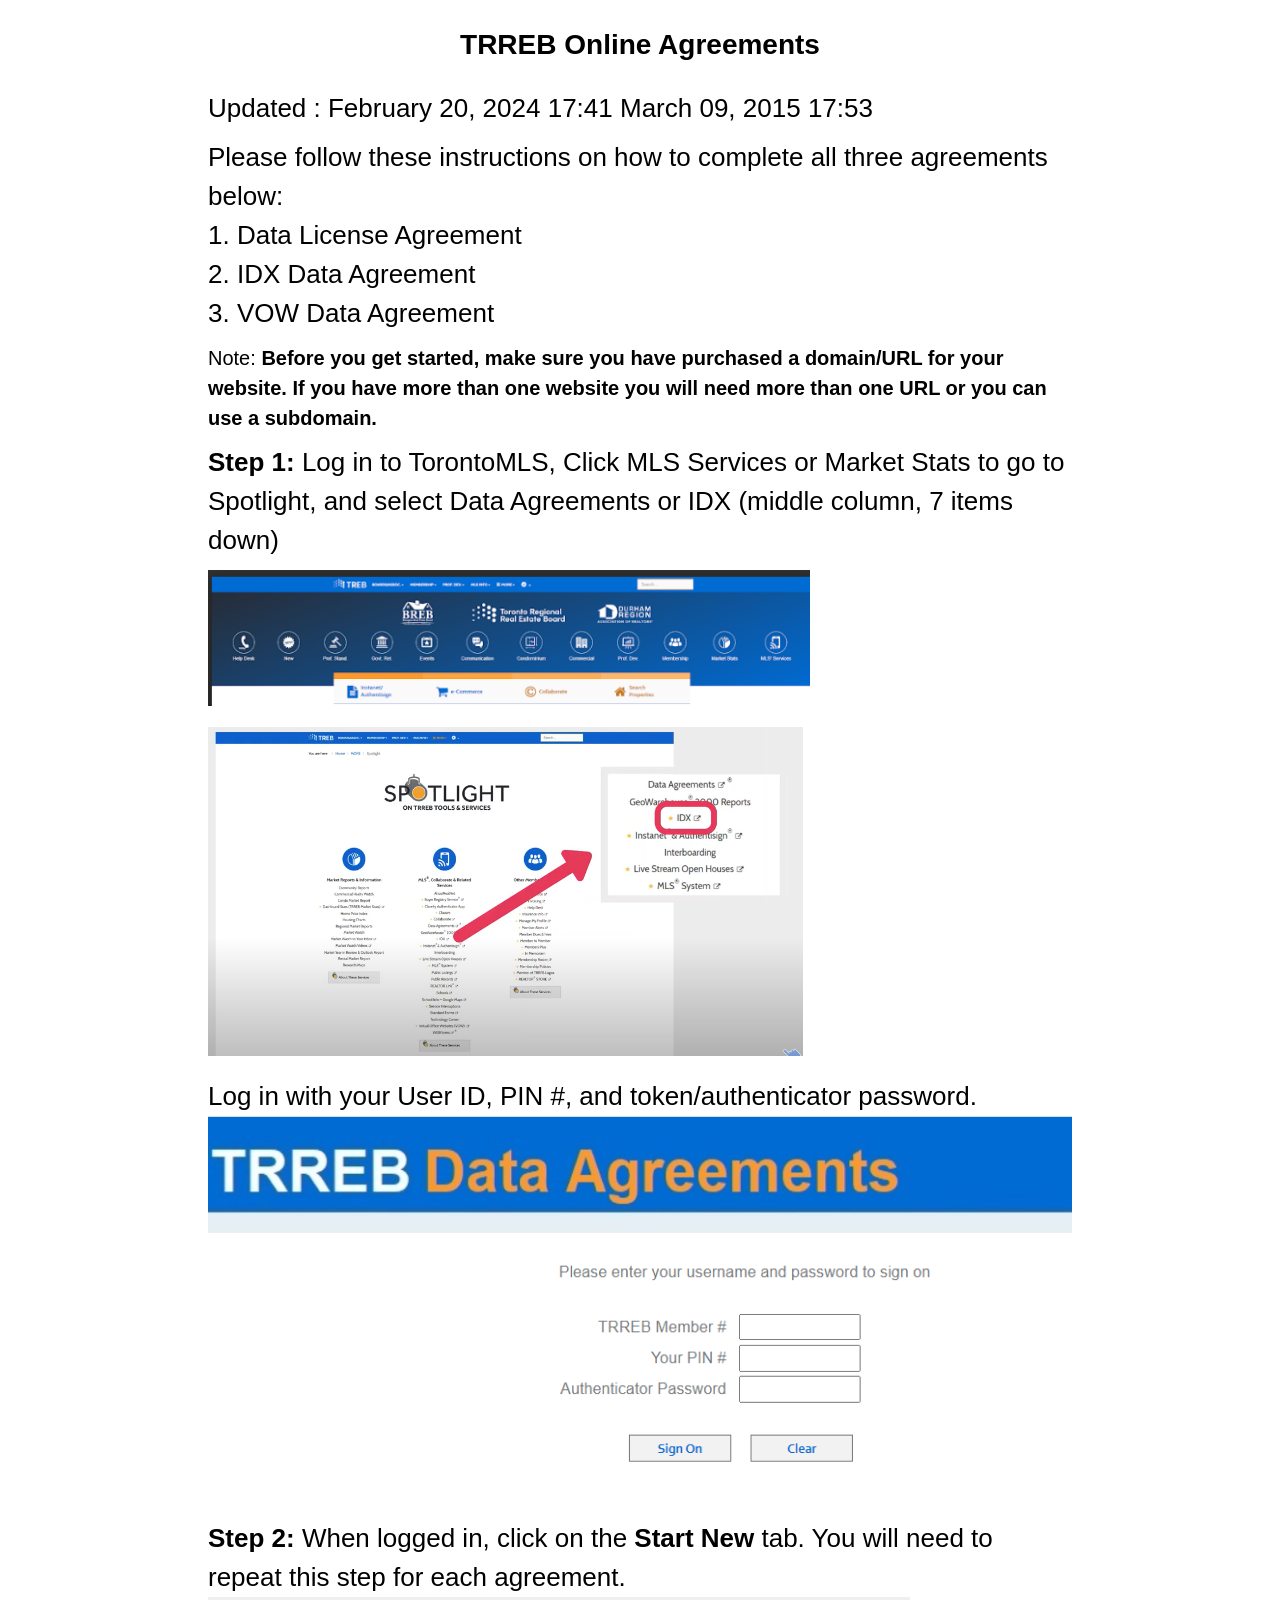
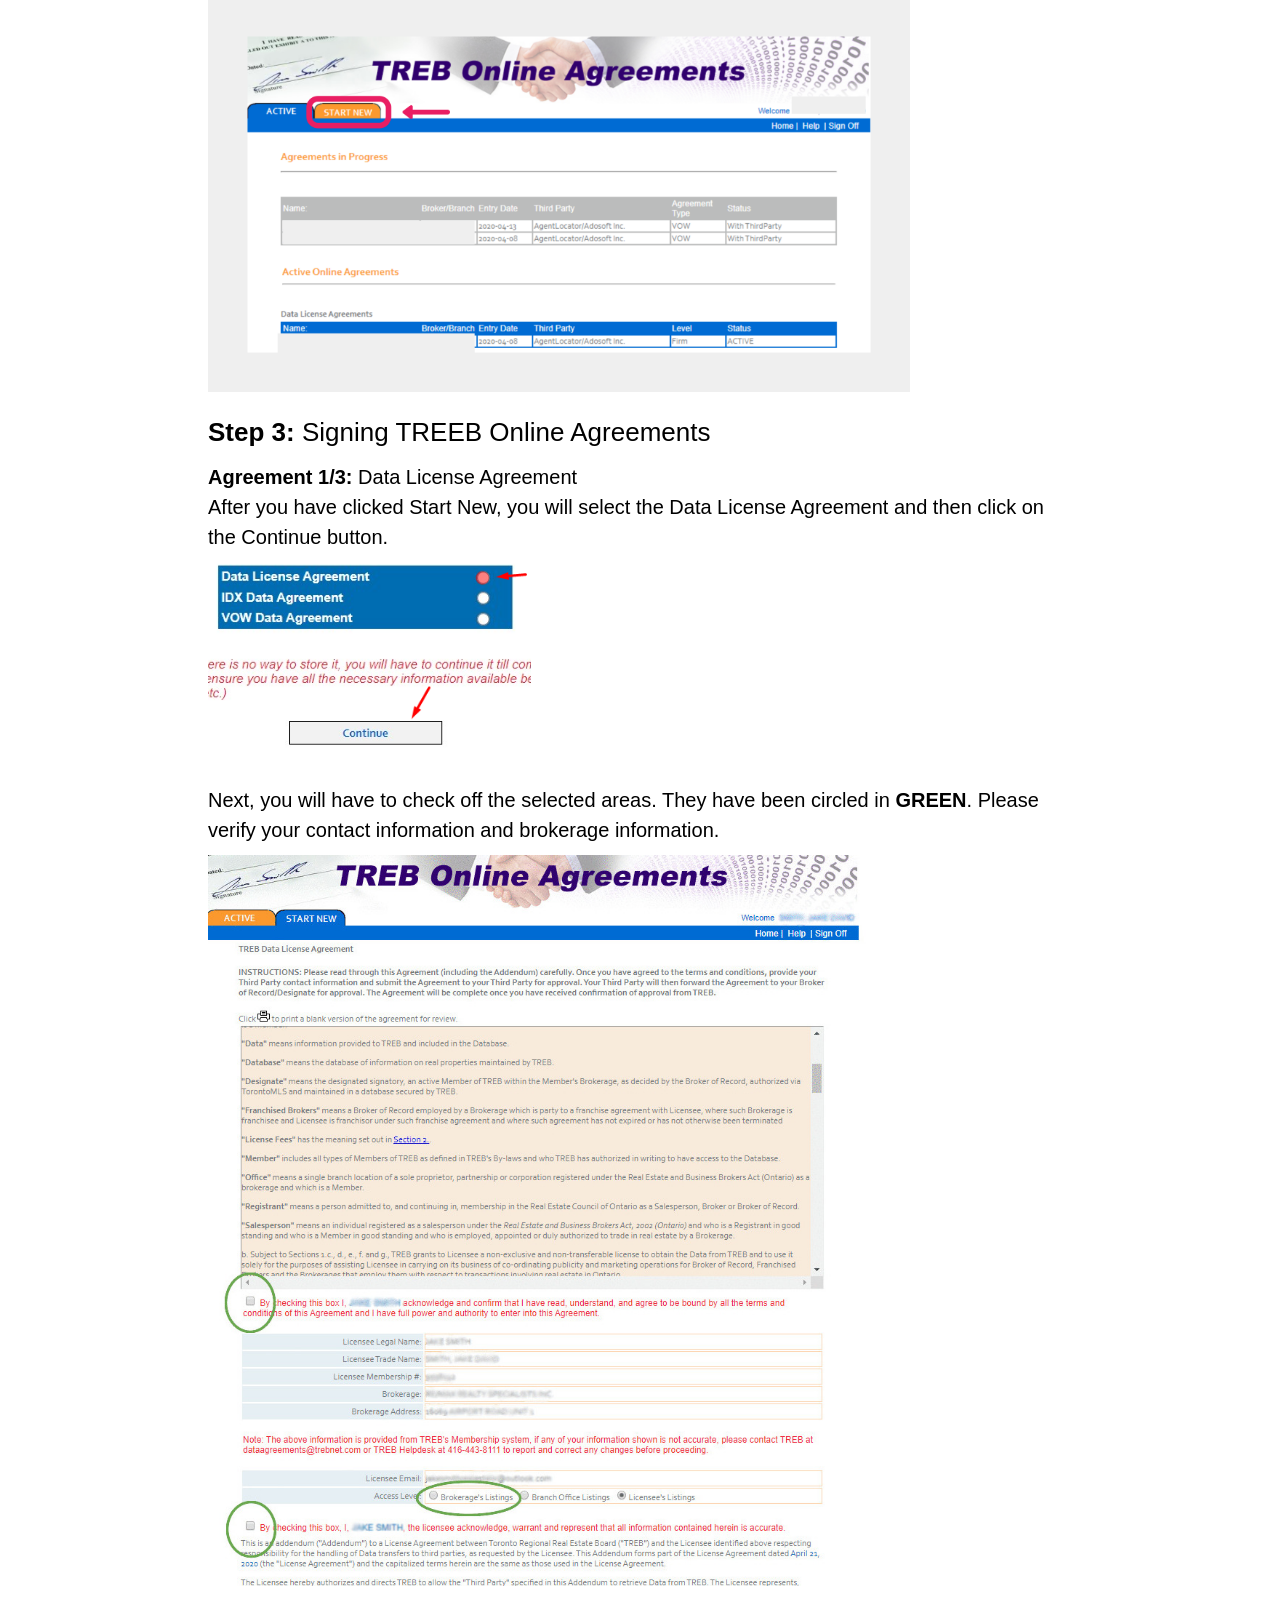
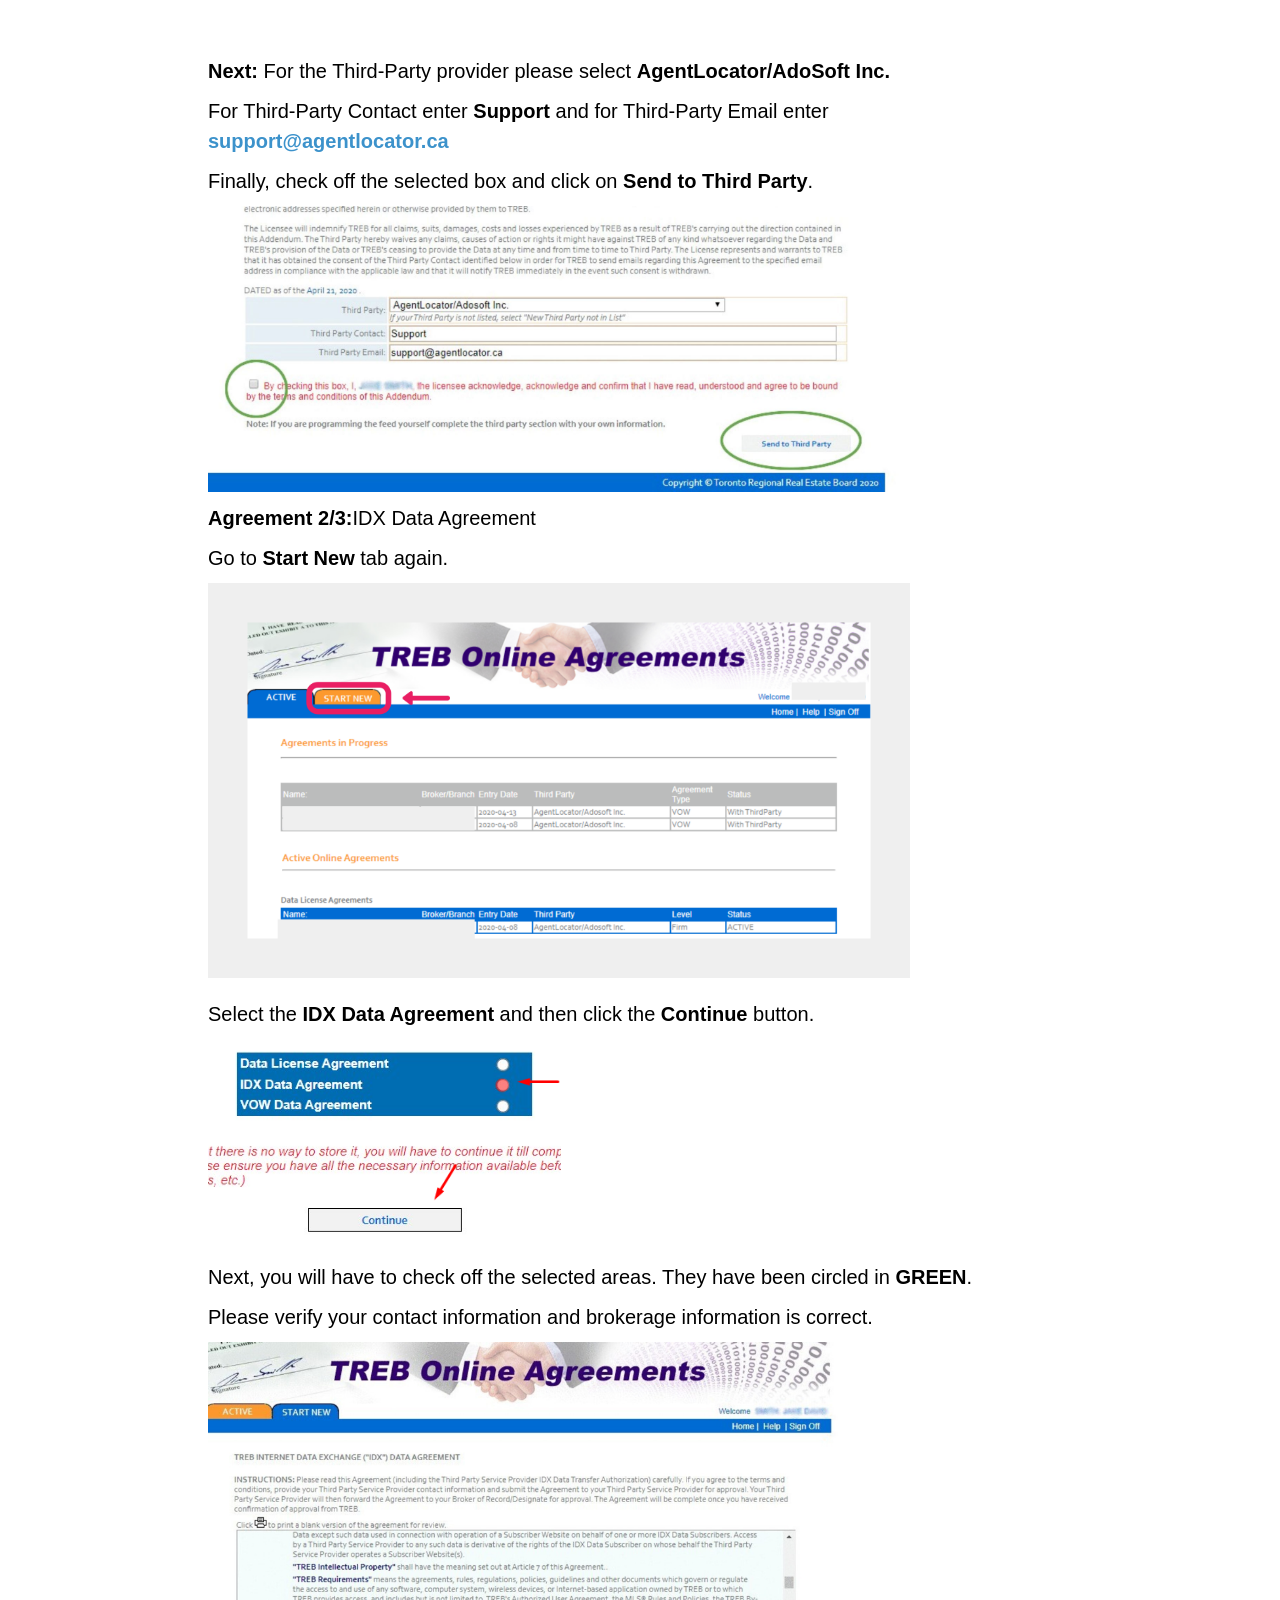
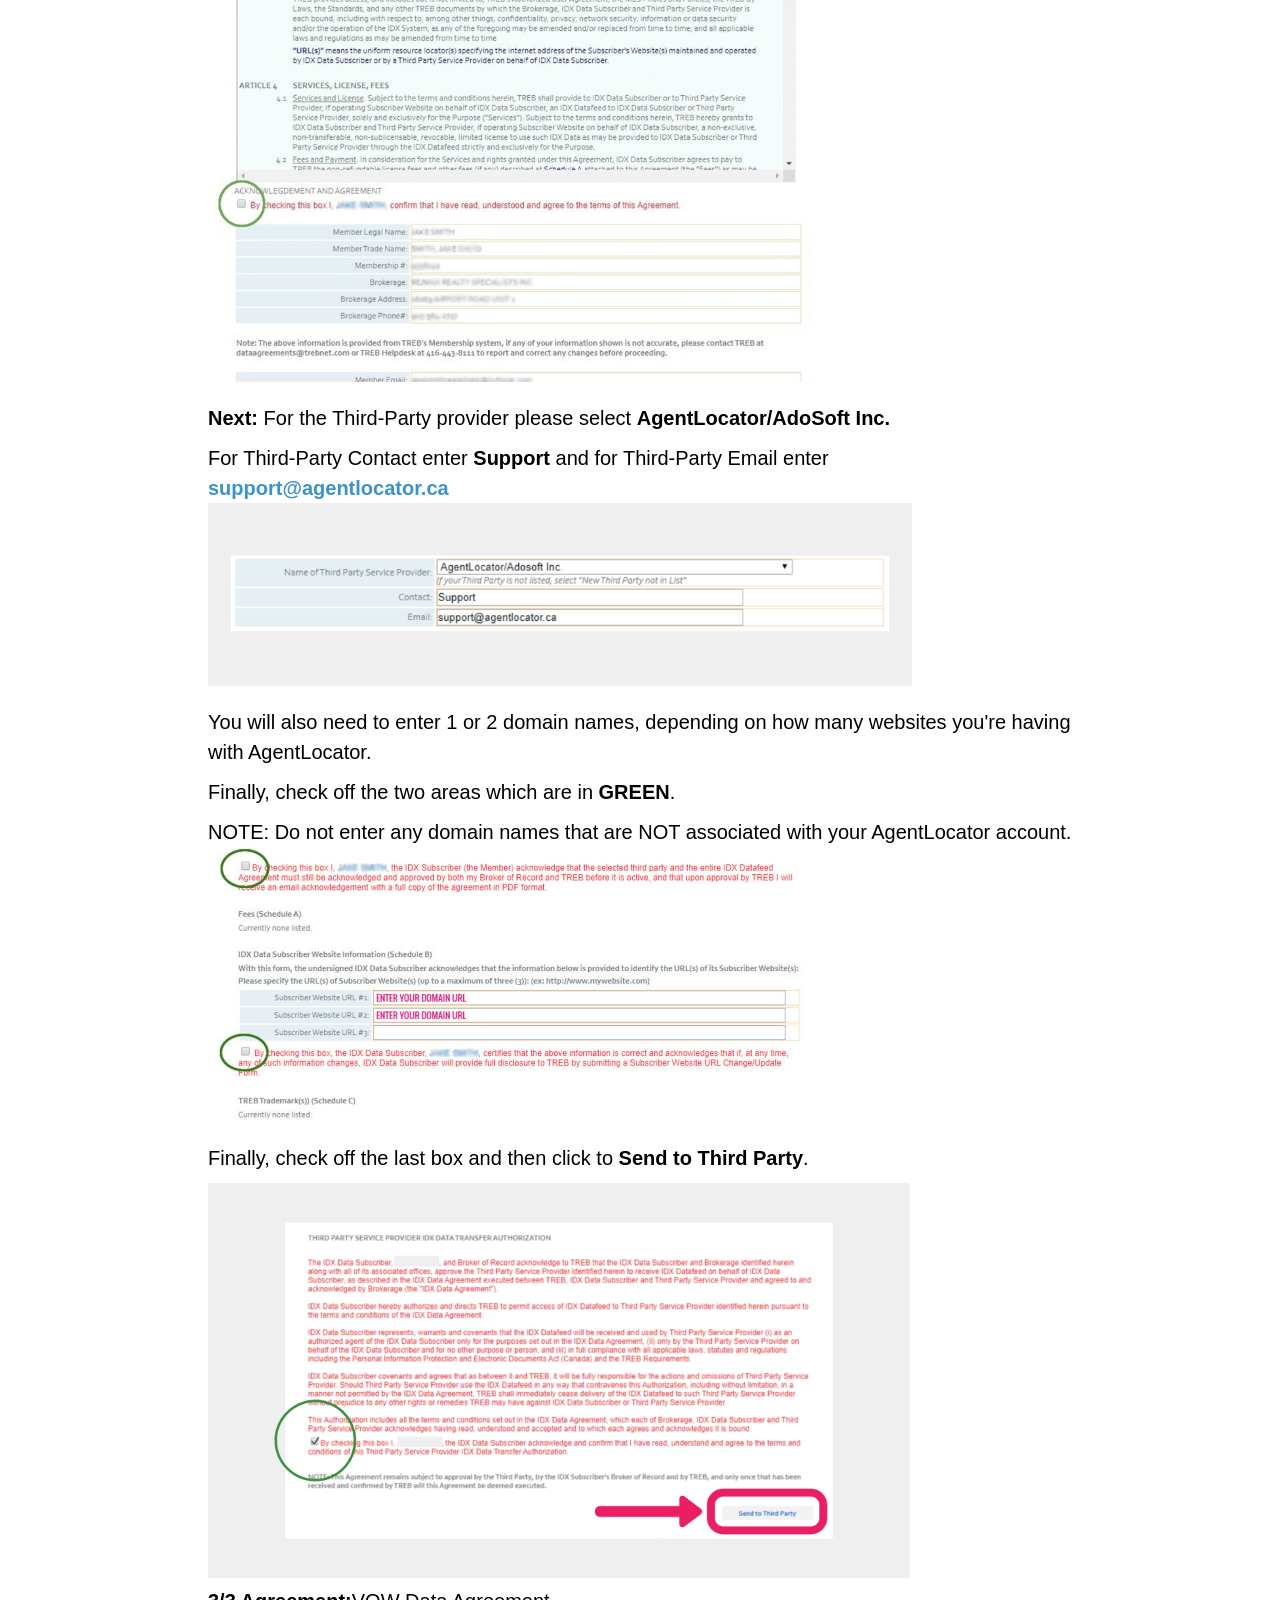
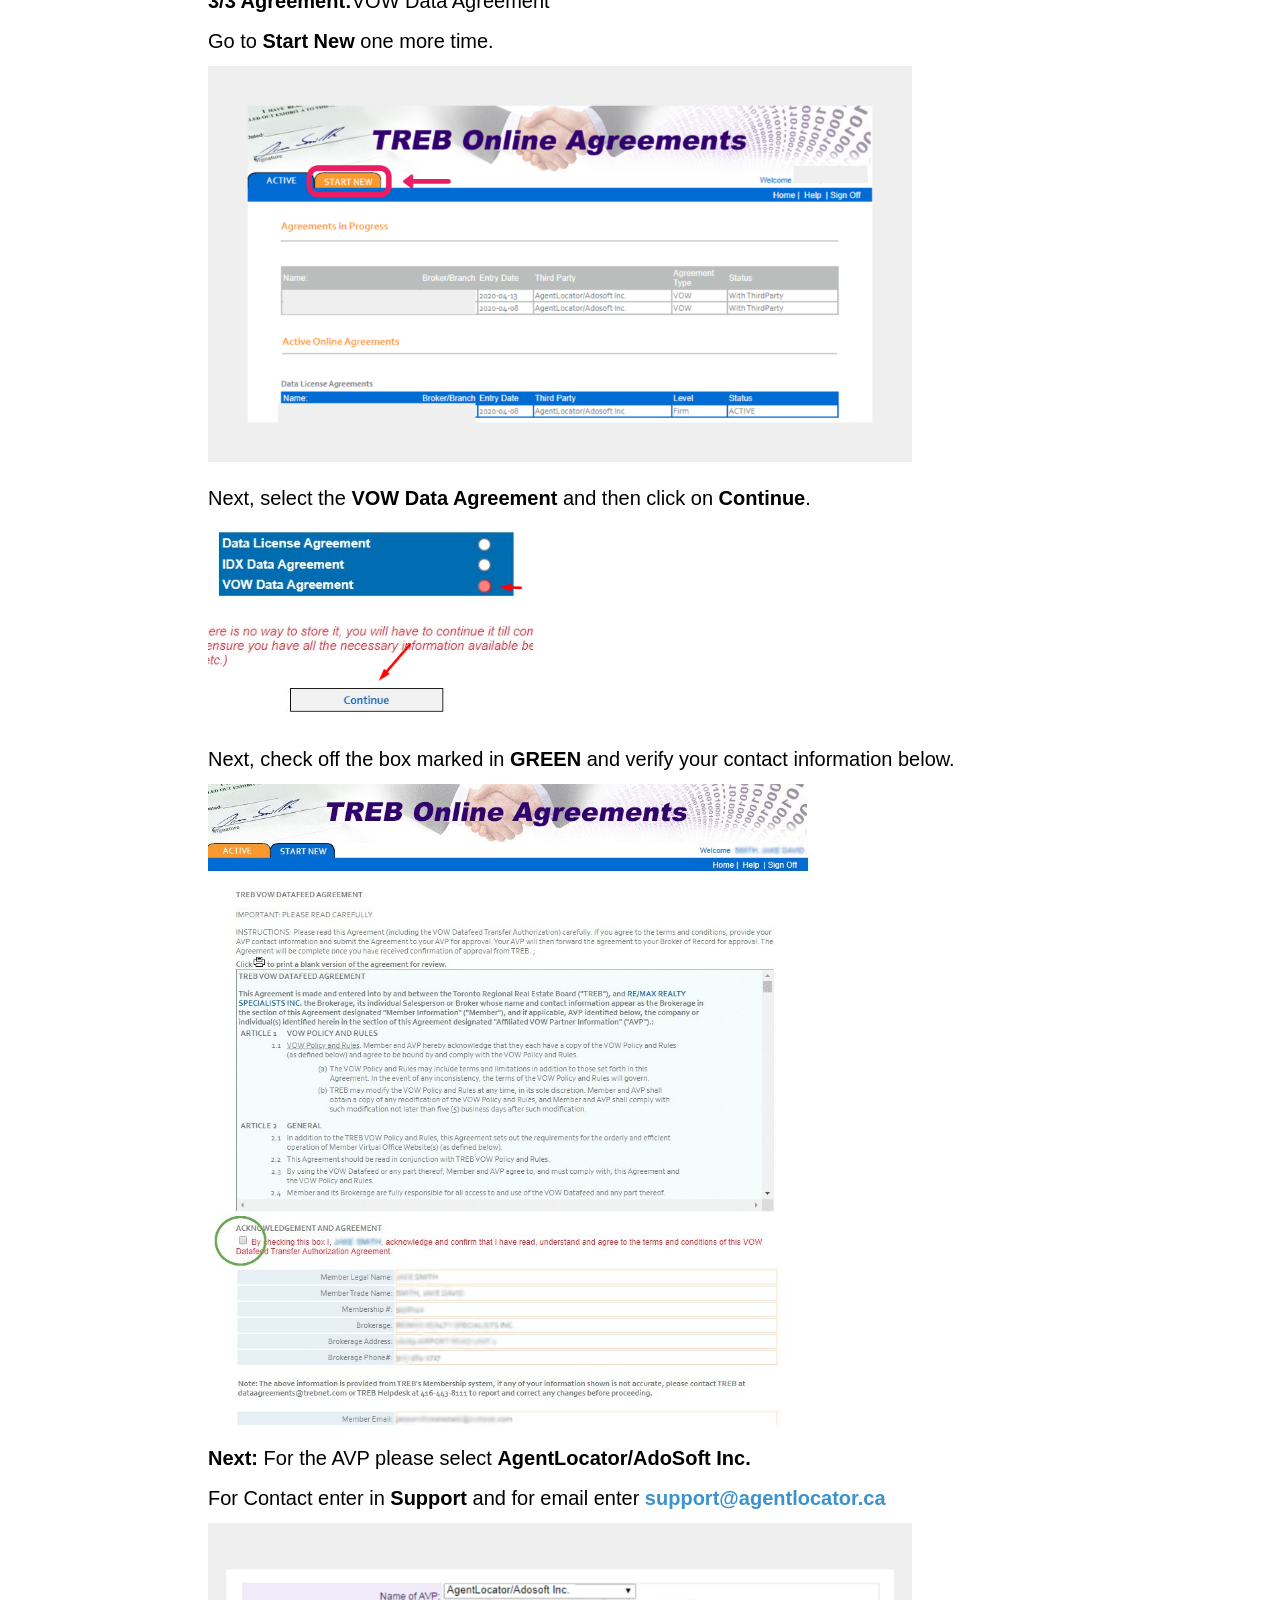
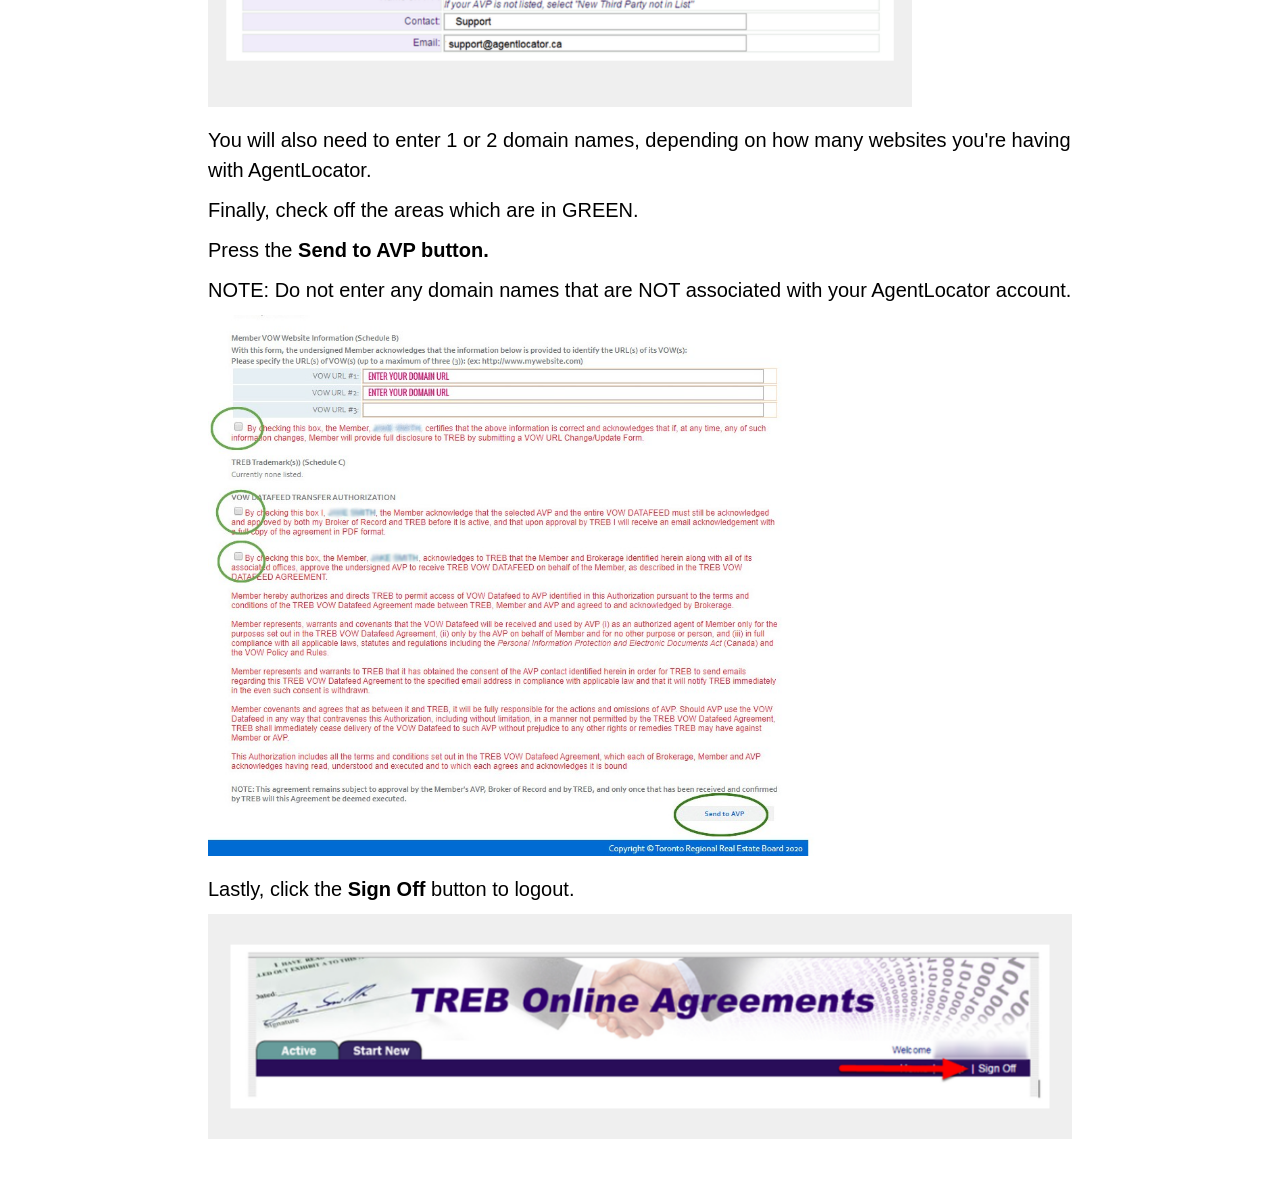
==== commit bedd4810: "final fix✅touch" ====
--- a/index.html
+++ b/index.html
@@ -1,58 +1,92 @@
 <!DOCTYPE html>
 <html dir="ltr" lang="en-US">
-
-<head>
-  <meta charset="utf-8" />
-  <!-- v24596 -->
-
-
-  <title>TRREB Online Agreements &ndash; AgentLocator</title>
-
-  <meta name="csrf-param" content="authenticity_token">
-  <meta name="csrf-token" content="">
-
-  <meta name="description"
-    content="Please follow these instructions on how to complete all three agreements below:  1. Data License Agreement 2. IDX Data Agreement 3. VOW..." />
-  <meta property="og:image"
-    content="https://theme.zdassets.com/theme_assets/224872/8f8a9a8d875c47c53ed763911626cd339f9806e1.png" />
-  <meta property="og:type" content="website" />
-  <meta property="og:site_name" content="AgentLocator" />
-  <meta property="og:title" content="TRREB Online Agreements" />
-  <meta property="og:description" content="Please follow these instructions on how to complete all three agreements below:
+  <head>
+    <meta charset="utf-8" />
+    <!-- v24596 -->
+
+    <title>SixDesign | Trreb Data Agreement &ndash; AgentLocator</title>
+
+    <meta name="csrf-param" content="authenticity_token" />
+    <meta name="csrf-token" content="" />
+
+    <meta
+      name="description"
+      content="Please follow these instructions on how to complete all three agreements below:  1. Data License Agreement 2. IDX Data Agreement 3. VOW..."
+    />
+    <meta
+      property="og:image"
+      content="https://theme.zdassets.com/theme_assets/224872/8f8a9a8d875c47c53ed763911626cd339f9806e1.png"
+    />
+    <meta property="og:type" content="website" />
+    <meta property="og:site_name" content="AgentLocator" />
+    <meta property="og:title" content="TRREB Online Agreements" />
+    <meta
+      property="og:description"
+      content="Please follow these instructions on how to complete all three agreements below:
 
 1. Data License Agreement
 2. IDX Data Agreement
-3. VOW Data Agreement *Before you get started, make sure you have pu..." />
-  <meta property="og:url"
-    content="https://agentlocator.zendesk.com/hc/en-us/articles/204489235-TRREB-Online-Agreements" />
-  <link rel="canonical" href="https://agentlocator.zendesk.com/hc/en-us/articles/204489235-TRREB-Online-Agreements">
-  <link rel="alternate" hreflang="en-us"
-    href="https://agentlocator.zendesk.com/hc/en-us/articles/204489235-TRREB-Online-Agreements">
-  <link rel="alternate" hreflang="x-default"
-    href="https://agentlocator.zendesk.com/hc/en-us/articles/204489235-TRREB-Online-Agreements">
-
-  <link rel="stylesheet" href="//static.zdassets.com/hc/assets/application-a42a464885a505c24ac3b0ab35047489.css"
-    media="all" id="stylesheet" />
-  <!-- Entypo pictograms by Daniel Bruce — www.entypo.com -->
-  <link rel="stylesheet" href="//static.zdassets.com/hc/assets/theming_v1_support-e05586b61178dcde2a13a3d323525a18.css"
-    media="all" />
-  <link rel="stylesheet" type="text/css" href="/hc/theming_assets/224872/2081046/style.css?digest=27082023043085">
-
-  <link rel="icon" type="image/x-icon"
-    href="//theme.zdassets.com/theme_assets/224872/39635a77078537b7cb2e35ef21056f6989333f65.png">
-  <link rel="stylesheet" href="./style.css">
-
-  <script src="//static.zdassets.com/hc/assets/jquery-09d07e20ce042ef10e301661ad1f316c.js"></script>
-
-
-
-  <meta content="width=device-width, initial-scale=1.0, maximum-scale=1.0, user-scalable=0" name="viewport" />
-
-  <script type="text/javascript" src="/hc/theming_assets/224872/2081046/script.js?digest=27082023043085"></script>
-</head>
-
-<body class="">
-  <header class="header">
+3. VOW Data Agreement *Before you get started, make sure you have pu..."
+    />
+    <meta
+      property="og:url"
+      content="https://agentlocator.zendesk.com/hc/en-us/articles/204489235-TRREB-Online-Agreements"
+    />
+    <link
+      rel="canonical"
+      href="https://agentlocator.zendesk.com/hc/en-us/articles/204489235-TRREB-Online-Agreements"
+    />
+    <link
+      rel="alternate"
+      hreflang="en-us"
+      href="https://agentlocator.zendesk.com/hc/en-us/articles/204489235-TRREB-Online-Agreements"
+    />
+    <link
+      rel="alternate"
+      hreflang="x-default"
+      href="https://agentlocator.zendesk.com/hc/en-us/articles/204489235-TRREB-Online-Agreements"
+    />
+
+    <link
+      rel="stylesheet"
+      href="//static.zdassets.com/hc/assets/application-a42a464885a505c24ac3b0ab35047489.css"
+      media="all"
+      id="stylesheet"
+    />
+    <!-- Entypo pictograms by Daniel Bruce — www.entypo.com -->
+    <link
+      rel="stylesheet"
+      href="//static.zdassets.com/hc/assets/theming_v1_support-e05586b61178dcde2a13a3d323525a18.css"
+      media="all"
+    />
+    <link
+      rel="stylesheet"
+      type="text/css"
+      href="/hc/theming_assets/224872/2081046/style.css?digest=27082023043085"
+    />
+
+    <link
+      rel="icon"
+      type="image/x-icon"
+      href="//theme.zdassets.com/theme_assets/224872/39635a77078537b7cb2e35ef21056f6989333f65.png"
+    />
+    <link rel="stylesheet" href="./style.css" />
+
+    <script src="//static.zdassets.com/hc/assets/jquery-09d07e20ce042ef10e301661ad1f316c.js"></script>
+
+    <meta
+      content="width=device-width, initial-scale=1.0, maximum-scale=1.0, user-scalable=0"
+      name="viewport"
+    />
+
+    <script
+      type="text/javascript"
+      src="/hc/theming_assets/224872/2081046/script.js?digest=27082023043085"
+    ></script>
+  </head>
+
+  <body class="">
+    <!-- <header class="header">
     <div class="logo">
       <a title="Home" href="/hc/en-us">
         <img src="//theme.zdassets.com/theme_assets/224872/8f8a9a8d875c47c53ed763911626cd339f9806e1.png" alt="Logo">
@@ -69,19 +103,18 @@
         in</a>
 
     </div>
-  </header>
-
-
-  <main role="main">
-    <section class="section hero">
+  </header> -->
+
+    <main role="main">
+      <!-- <section class="section hero">
       <div class="hero-inner">
         <form role="search" class="search search-full" data-search="" data-instant="true" autocomplete="off"
           action="/hc/en-us/search" accept-charset="UTF-8" method="get"><input name="utf8" type="hidden"
             value="&#x2713;" autocomplete="off" /><input type="search" name="query" id="query" placeholder="Search"
             autocomplete="off" aria-label="Search" /></form>
       </div>
-    </section>
-    <section class="breadcrumb">
+    </section> -->
+      <!-- <section class="breadcrumb">
       <div class="container">
         <ol class="breadcrumbs">
 
@@ -106,233 +139,562 @@
         </ol>
 
       </div>
-    </section>
-    <div class="container">
-      <section class="article-wrapper">
-        <div class="row">
-          <div class="col-md-9 col-sm-9 col-xs-12">
-            <div class="body-color">
-              <h3 class="article-head">TRREB Online Agreements</h3>
-
-              Updated : <time datetime="2024-02-20T17:41:55Z" title="2024-02-20T17:41:55Z"
-                data-datetime="calendar">February 20, 2024 17:41</time>
-              <span class="created-date">
-                <time datetime="2015-03-09T17:53:21Z" title="2015-03-09T17:53:21Z" data-datetime="calendar">March 09,
-                  2015 17:53</time>
-              </span>
-            </div>
-            <div class="article-body">
-              <p>Please follow these instructions on how to complete all three agreements below:</p>
-              <div id="" class="step screensteps-section screensteps-depth-1"
-                data-step-uuid="0bcc0d34-8493-441f-b61f-e12fb2dc1b79">
-                <div class="image screensteps-image">1. Data License Agreement</div>
-                <div class="image screensteps-image">2. IDX Data Agreement</div>
-                <div class="image screensteps-image">3. VOW Data Agreement&nbsp;<br /><br /><span
-                    class="wysiwyg-color-red120"><strong>*Before you get started, make sure you have purchased a
-                      domain/URL for your website. If you have more than one website you will need more than one URL or
-                      you can use a subdomain.</strong></span></div>
-                <p><strong
-                    style="font-family: -apple-system, BlinkMacSystemFont, 'Segoe UI', Helvetica, Arial, sans-serif;">Step
-                    1: Log in to</strong><span
-                    style="font-family: -apple-system, BlinkMacSystemFont, 'Segoe UI', Helvetica, Arial, sans-serif;"><span>&nbsp;<strong>TorontoMLS,
-                        Click MLS Services or Market Stats to go to Spotlight, and select Data Agreements or IDX (middle
-                        column, 7 items down)</strong>.</span></span></p>
-                <p><span
-                    style="font-family: -apple-system, BlinkMacSystemFont, 'Segoe UI', Helvetica, Arial, sans-serif;"><span><img
-                        src="./assets/1.png" width="602" height="136" /></span></span></p>
-                <p><span
-                    style="font-family: -apple-system, BlinkMacSystemFont, 'Segoe UI', Helvetica, Arial, sans-serif;"><span><img
-                        src="assets/2.png" width="595" height="329" /></span></span></p>
-                <p>L<span
-                    style="font-family: -apple-system, BlinkMacSystemFont, 'Segoe UI', Helvetica, Arial, sans-serif;">og
-                    in with your User ID, PIN #, and token/authenticator password.</span></p>
+    </section> -->
+      <div class="container">
+        <section class="article-wrapper">
+          <div class="row">
+            <div class="col-md-9 col-sm-9 col-xs-12">
+              <div class="body-color">
+                <h1 class="article-head">TRREB Online Agreements</h1>
+
+                Updated :
+                <time
+                  datetime="2024-02-20T17:41:55Z"
+                  title="2024-02-20T17:41:55Z"
+                  data-datetime="calendar"
+                  >February 20, 2024 17:41</time
+                >
+                <span class="created-date">
+                  <time
+                    datetime="2015-03-09T17:53:21Z"
+                    title="2015-03-09T17:53:21Z"
+                    data-datetime="calendar"
+                    >March 09, 2015 17:53</time
+                  >
+                </span>
               </div>
-              <div class="image screensteps-image"></div>
-              <div id="" class="step screensteps-section screensteps-depth-1"
-                data-step-uuid="6e02774d-52a3-4f6f-8e7f-b0ef7c869fa7">
-                <div class="image screensteps-image"><img src="/assets/two.png"
-                    alt="mceclip0.png" /></div>
-                <div class="image screensteps-image"><strong>Step 2:</strong> When logged in, click on
-                  the&nbsp;<strong>Start New</strong> tab. You will need to repeat this step for each agreement.</div>
-              </div>
-              <div id="" class="step screensteps-section screensteps-depth-1"
-                data-step-uuid="63de9346-bd52-4ca6-ad72-dabe748a1e43">
-                <div class="image screensteps-image"><img src="/assets/3.png"
-                    alt="TRREB_Online_Agreements_-_Guideline__15_.png" width="702" height="395" /></div>
+              <div class="article-body">
+                <p>
+                  Please follow these instructions on how to complete all three
+                  agreements below:
+                </p>
+                <div
+                  id=""
+                  class="step screensteps-section screensteps-depth-1"
+                  data-step-uuid="0bcc0d34-8493-441f-b61f-e12fb2dc1b79"
+                >
+                  <div class="image screensteps-image">
+                    1. Data License Agreement
+                  </div>
+                  <div class="image screensteps-image">
+                    2. IDX Data Agreement
+                  </div>
+                  <div class="image screensteps-image">
+                    3. VOW Data Agreement&nbsp;<span
+                      class="wysiwyg-color-red120"
+                      ><div class="note">
+                        <span>Note:</span>
+                        <strong>
+                          Before you get started, make sure you have purchased a
+                          domain/URL for your website. If you have more than one
+                          website you will need more than one URL or you can use
+                          a subdomain.
+                        </strong>
+                      </div></span
+                    >
+                  </div>
+                  <p>
+                    <span
+                      style="
+                        font-family: -apple-system, BlinkMacSystemFont,
+                          'Segoe UI', Helvetica, Arial, sans-serif;
+                      "
+                      ><span>
+                        <div>
+                          <strong
+                            style="
+                              font-family: -apple-system, BlinkMacSystemFont,
+                                'Segoe UI', Helvetica, Arial, sans-serif;
+                            "
+                            >Step 1:</strong
+                          >
+
+                          Log in to TorontoMLS, Click MLS Services or Market
+                          Stats to go to Spotlight, and select Data Agreements
+                          or IDX (middle column, 7 items down)
+                        </div></span
+                      ></span
+                    >
+                  </p>
+                  <p>
+                    <span
+                      style="
+                        font-family: -apple-system, BlinkMacSystemFont,
+                          'Segoe UI', Helvetica, Arial, sans-serif;
+                      "
+                      ><span
+                        ><img
+                          src="./assets/1.png"
+                          width="602"
+                          height="136" /></span
+                    ></span>
+                  </p>
+                  <p>
+                    <span
+                      style="
+                        font-family: -apple-system, BlinkMacSystemFont,
+                          'Segoe UI', Helvetica, Arial, sans-serif;
+                      "
+                      ><span
+                        ><img
+                          src="./assets/2.png"
+                          width="595"
+                          height="329" /></span
+                    ></span>
+                  </p>
+                  <p>
+                    L<span
+                      style="
+                        font-family: -apple-system, BlinkMacSystemFont,
+                          'Segoe UI', Helvetica, Arial, sans-serif;
+                      "
+                      >og in with your User ID, PIN #, and token/authenticator
+                      password.</span
+                    >
+                  </p>
+                </div>
                 <div class="image screensteps-image"></div>
-                <div class="image screensteps-image"><strong>Step 3:</strong> Signing TREEB Online Agreements<span
-                    class="wysiwyg-font-size-large"></span></div>
-                <div class="image screensteps-image"></div>
-                <h2 id="h_01HQ3SBVA7PBJCR3RYGCS6Y987" class="image screensteps-image wysiwyg-text-align-center"><span
-                    class="wysiwyg-font-size-large"><strong>Agreement 1/3: </strong>Data License Agreement</span><span
-                    class="wysiwyg-font-size-large"></span><span class="wysiwyg-font-size-large"></span></h2>
-                <div class="image screensteps-image">After you have clicked Start New, you will select the Data License
-                  Agreement and then click on the Continue button.&nbsp;</div>
-                <div class="image screensteps-image"></div>
-                <div class="image screensteps-image"><img src="/assets/4.png" width="323"
-                    height="212" /> &nbsp; &nbsp; &nbsp; &nbsp; &nbsp; &nbsp; &nbsp; &nbsp; &nbsp;</div>
-              </div>
-              <div id="dla_license_agreement" class="step screensteps-section screensteps-depth-1"
-                data-step-uuid="607845e2-1c0d-456b-ab1a-99955b9eefd5">
-                <div id="" class="step screensteps-section screensteps-depth-2"
-                  data-step-uuid="4d618149-5a9a-4bdc-9a98-361fe7fbc83f">
-                  <div class="step-instructions screensteps-textblock ">
-                    <p>Next, you will have to check off the selected areas. They have been circled in
-                      <strong>GREEN</strong>. Please verify your contact information and brokerage information.</p>
-                    <p><img src="/assets/5.jpeg" alt="imageedit_27_8538692701.jpg" width="703"
-                        height="730" /></p>
-                    <p>&nbsp;</p>
-                    <p><strong>Next:</strong> For the Third-Party provider please select <strong>AgentLocator/AdoSoft
-                        Inc. </strong></p>
-                    <p>For Third-Party Contact enter <strong>Support&nbsp;</strong>and for Third-Party Email enter
-                      <strong><a href="mailto:support@agentlocator.ca">support@agentlocator.ca</a></strong></p>
-                    <p>Finally, check off the selected box and click on <strong>Send to Third Party</strong>.</p>
-                    <p><img src="/assets/6.jpeg" alt="TREB-10-2__1_.jpg" width="702"
-                        height="286" /></p>
+                <div
+                  id=""
+                  class="step screensteps-section screensteps-depth-1"
+                  data-step-uuid="6e02774d-52a3-4f6f-8e7f-b0ef7c869fa7"
+                >
+                  <div class="image screensteps-image">
+                    <img src="./assets/two.png" alt="mceclip0.png" />
+                  </div>
+                  <div class="image screensteps-image">
+                    <strong>Step 2:</strong> When logged in, click on
+                    the&nbsp;<strong>Start New</strong> tab. You will need to
+                    repeat this step for each agreement.
                   </div>
                 </div>
-                <div id="" class="step screensteps-section screensteps-depth-2"
-                  data-step-uuid="a30fab24-552f-4b40-8194-9a2ebdea5d34">
-                  <div class="step-instructions screensteps-textblock ">
-                    <p>&nbsp;</p>
-                    <h2 id="h_01HQ3SBVA7BA2QXD7SFMAZVPSQ" class="wysiwyg-text-align-center"><strong>Agreement
-                        2/3:</strong> IDX Data Agreement</h2>
-                    <p>Go to <strong>Start New</strong> tab again.</p>
+                <div
+                  id=""
+                  class="step screensteps-section screensteps-depth-1"
+                  data-step-uuid="63de9346-bd52-4ca6-ad72-dabe748a1e43"
+                >
+                  <div class="image screensteps-image">
+                    <img
+                      src="./assets/3.png"
+                      alt="TRREB_Online_Agreements_-_Guideline__15_.png"
+                      width="702"
+                      height="395"
+                    />
+                  </div>
+                  <div class="image screensteps-image"></div>
+                  <div class="image screensteps-image marginT">
+                    <strong>Step 3:</strong> Signing TREEB Online
+                    Agreements<span class="wysiwyg-font-size-large"></span>
+                  </div>
+                  <div class="image screensteps-image"></div>
+                  <!-- <h2
+                    id="h_01HQ3SBVA7PBJCR3RYGCS6Y987"
+                    class="image screensteps-image wysiwyg-text-align-center"
+                  > -->
+                  <div class="wysiwyg-font-size-large stepNav">
+                    <span class="smallfont">
+                      <span class="boldless">Agreement 1/3:</span>
+                      <span> Data License Agreement </span>
+                    </span>
+                  </div>
+                  <!-- </h2> -->
+                  <div class="image screensteps-image smallfont">
+                    After you have clicked Start New, you will select the Data
+                    License Agreement and then click on the Continue
+                    button.&nbsp;
+                  </div>
+                  <div class="image screensteps-image"></div>
+                  <div class="image screensteps-image">
+                    <img src="./assets/4.png" width="323" height="212" /> &nbsp;
+                    &nbsp; &nbsp; &nbsp; &nbsp; &nbsp; &nbsp; &nbsp; &nbsp;
+                  </div>
+                </div>
+                <div
+                  id="dla_license_agreement"
+                  class="step screensteps-section screensteps-depth-1"
+                  data-step-uuid="607845e2-1c0d-456b-ab1a-99955b9eefd5"
+                >
+                  <div
+                    id=""
+                    class="step screensteps-section screensteps-depth-2"
+                    data-step-uuid="4d618149-5a9a-4bdc-9a98-361fe7fbc83f"
+                  >
+                    <div class="step-instructions screensteps-textblock">
+                      <p class="smallfont">
+                        Next, you will have to check off the selected areas.
+                        They have been circled in <strong>GREEN</strong>. Please
+                        verify your contact information and brokerage
+                        information.
+                      </p>
+                      <p>
+                        <img
+                          src="./assets/5.jpeg"
+                          alt="imageedit_27_8538692701.jpg"
+                          width="703"
+                          height="730"
+                        />
+                      </p>
+                      <p>&nbsp;</p>
+                      <p class="smallfont">
+                        <strong>Next:</strong> For the Third-Party provider
+                        please select
+                        <strong>AgentLocator/AdoSoft Inc. </strong>
+                      </p>
+                      <p class="smallfont">
+                        For Third-Party Contact enter
+                        <strong>Support&nbsp;</strong>and for Third-Party Email
+                        enter
+                        <strong
+                          ><a href="mailto:support@agentlocator.ca"
+                            >support@agentlocator.ca</a
+                          ></strong
+                        >
+                      </p>
+                      <p class="smallfont">
+                        Finally, check off the selected box and click on
+                        <strong>Send to Third Party</strong>.
+                      </p>
+                      <p>
+                        <img
+                          src="./assets/6.jpeg"
+                          alt="TREB-10-2__1_.jpg"
+                          width="702"
+                          height="286"
+                        />
+                      </p>
+                    </div>
+                  </div>
+                  <div
+                    id=""
+                    class="step screensteps-section screensteps-depth-2"
+                    data-step-uuid="a30fab24-552f-4b40-8194-9a2ebdea5d34"
+                  >
+                    <div
+                      class="step-instructions screensteps-textblock smallfont"
+                    >
+                      <h2
+                        id="h_01HQ3SBVA7BA2QXD7SFMAZVPSQ"
+                        class="wysiwyg-text-align-center stepNav smallfont"
+                      >
+                        <strong>Agreement 2/3:</strong> IDX Data Agreement
+                      </h2>
+                      <p class="">
+                        Go to <strong>Start New</strong> tab again.
+                      </p>
+                    </div>
+                  </div>
+                </div>
+                <div
+                  id="idx_data_feed_agreements"
+                  class="step screensteps-section screensteps-depth-1"
+                  data-step-uuid="5d06db57-1fa5-400a-8799-b988e5009fe7"
+                >
+                  <p>
+                    <img
+                      src="./assets/7.png"
+                      alt="TRREB_Online_Agreements_-_Guideline__15_.png"
+                      width="702"
+                      height="395"
+                    />
+                  </p>
+                  <p class="smallfont">
+                    Select the <strong>IDX Data Agreement</strong> and then
+                    click the <strong>Continue</strong> button.&nbsp;
+                  </p>
+                  <p><img src="./assets/8.png" width="353" height="203" /></p>
+                  <div
+                    id=""
+                    class="step screensteps-section screensteps-depth-2"
+                    data-step-uuid="c8cc655a-4800-44dd-a495-caf7d98b9b55"
+                  >
+                    <div class="step-instructions screensteps-textblock">
+                      <p class="smallfont">
+                        Next, you will have to check off the selected areas.
+                        They have been circled in <strong>GREEN</strong>.&nbsp;
+                      </p>
+                      <p class="smallfont">
+                        <span class="wysiwyg-underline"
+                          >Please verify your contact information and brokerage
+                          information is correct.</span
+                        >
+                      </p>
+                      <p>
+                        <img
+                          src="./assets/9.jpeg"
+                          alt="treb-idxresized.jpg"
+                          width="702"
+                          height="640"
+                        />
+                      </p>
+                    </div>
+                  </div>
+                  <div
+                    id=""
+                    class="step screensteps-section screensteps-depth-2"
+                    data-step-uuid="4007acdf-4db6-4424-b593-cc420c9a9554"
+                  >
+                    <div class="step-instructions screensteps-textblock">
+                      <p class="smallfont">
+                        <strong>Next:</strong> For the Third-Party provider
+                        please select
+                        <strong>AgentLocator/AdoSoft Inc. </strong>
+                      </p>
+                      <p class="smallfont">
+                        For Third-Party Contact enter
+                        <strong>Support&nbsp;</strong>and for Third-Party Email
+                        enter
+                        <strong
+                          ><a href="mailto:support@agentlocator.ca"
+                            >support@agentlocator.ca</a
+                          ></strong
+                        >
+                      </p>
+                    </div>
+                  </div>
+                  <div
+                    id=""
+                    class="step screensteps-section screensteps-depth-2"
+                    data-step-uuid="2e29d112-614e-4a00-b3ad-db6383e31dc8"
+                  >
+                    <div class="image screensteps-image">
+                      <img
+                        src="./assets/10.png"
+                        alt="Copy_of_TRREB_Online_Agreements_-_Guideline.png"
+                        width="704"
+                        height="183"
+                      />
+                    </div>
+                  </div>
+                  <div
+                    id=""
+                    class="step screensteps-section screensteps-depth-2"
+                    data-step-uuid="a834818a-9b2f-4983-a1f9-2a9a45bab26b"
+                  >
+                    <div
+                      class="step-instructions screensteps-textblock smallfont"
+                    >
+                      <p>
+                        You will also need to enter 1 or 2 domain names,
+                        depending on how many websites you're having with
+                        AgentLocator.
+                      </p>
+                      <p>
+                        Finally, check off the two areas which are in
+                        <strong>GREEN</strong>.&nbsp;
+                      </p>
+                      <p>
+                        <span class="wysiwyg-underline"
+                          >NOTE: Do not enter any domain names that are NOT
+                          associated with your AgentLocator account.<img
+                            src="./assets/11.jpeg"
+                            alt="imageedit_31_5059853952.jpg"
+                            width="702"
+                            height="278"
+                        /></span>
+                      </p>
+                    </div>
+                  </div>
+                  <div
+                    id=""
+                    class="step screensteps-section screensteps-depth-2"
+                    data-step-uuid="f675e56a-82fa-4758-b5fa-5bc315cdf10f"
+                  >
+                    <div
+                      class="step-instructions screensteps-textblock smallfont"
+                    >
+                      <p>
+                        Finally, check off the last box and then click to
+                        <strong>Send to Third Party</strong>.
+                      </p>
+                      <p>
+                        <img
+                          src="./assets/12.png"
+                          alt="TRREB_Online_Agreements_-_Guideline__13_.png"
+                          width="702"
+                          height="395"
+                        />
+                      </p>
+                      <h2
+                        id="h_01HQ3SBVA84E1Y3RZFQD6YEEP9"
+                        class="wysiwyg-text-align-center stepNav smallfont"
+                      >
+                        <strong class="">3/3 Agreement: </strong>
+                        VOW Data Agreement
+                      </h2>
+                      <p>Go to <strong>Start New</strong> one more time.</p>
+                    </div>
+                  </div>
+                </div>
+                <div
+                  id="vow_data_feed_agreements"
+                  class="step screensteps-section screensteps-depth-1"
+                  data-step-uuid="bd6657d7-85fb-46de-8a8e-406ef32032c7"
+                >
+                  <p>
+                    <img
+                      src="./assets/13.png"
+                      alt="TRREB_Online_Agreements_-_Guideline__15_.png"
+                      width="704"
+                      height="396"
+                    />
+                  </p>
+                  <div
+                    class="step-instructions screensteps-textblock smallfont"
+                  >
+                    <p>
+                      Next, select the <strong>VOW Data Agreement</strong> and
+                      then click on <strong>Continue</strong>.<span
+                        style="
+                          font-family: -apple-system, BlinkMacSystemFont,
+                            'Segoe UI', Helvetica, Arial, sans-serif;
+                        "
+                      ></span>
+                    </p>
+                    <p>
+                      <img src="./assets/14.png" width="325" height="203" />
+                    </p>
+                  </div>
+                  <div
+                    id=""
+                    class="step screensteps-section screensteps-depth-2"
+                    data-step-uuid="173be9fa-84d0-43e8-b827-b86dca306326"
+                  >
+                    <div
+                      class="step-instructions screensteps-textblock smallfont"
+                    >
+                      <p>
+                        Next, check off the box marked in
+                        <strong>GREEN</strong> and verify your contact
+                        information below.
+                      </p>
+                      <p>
+                        <img
+                          src="./assets/15.jpeg"
+                          alt="treb-12-2x.jpg"
+                          width="702"
+                          height="642"
+                        />
+                      </p>
+                    </div>
+                  </div>
+                  <div
+                    id=""
+                    class="step screensteps-section screensteps-depth-2"
+                    data-step-uuid="1b73bc13-5885-4c7a-988e-6f79ee2604ba "
+                  >
+                    <div
+                      class="step-instructions screensteps-textblock smallfont"
+                    >
+                      <p>
+                        <strong>Next:</strong> For the AVP please select
+                        <strong>AgentLocator/AdoSoft Inc. </strong>
+                      </p>
+                      <p>
+                        For Contact enter in <strong>Support&nbsp;</strong>and
+                        for email enter
+                        <strong
+                          ><a href="mailto:support@agentlocator.ca"
+                            >support@agentlocator.ca</a
+                          ></strong
+                        >
+                      </p>
+                      <p>
+                        <img
+                          src="./assets/16.png"
+                          alt="Copy_of_TRREB_Online_Agreements_-_Guideline.png"
+                          width="704"
+                          height="183"
+                        />
+                      </p>
+                    </div>
+                  </div>
+                  <div
+                    id=""
+                    class="step screensteps-section screensteps-depth-2"
+                    data-step-uuid="cd0683b8-f042-4566-b9e6-535e930f27e0"
+                  >
+                    <div
+                      class="step-instructions screensteps-textblock smallfont"
+                    >
+                      <p>
+                        You will also need to enter 1 or 2 domain names,
+                        depending on how many websites you're having with
+                        AgentLocator.
+                      </p>
+                      <p>Finally, check off the areas which are in GREEN.</p>
+                      <p>Press the <strong>Send to AVP button.</strong></p>
+                      <p>
+                        <span class="wysiwyg-underline"
+                          >NOTE: Do not enter any domain names that are NOT
+                          associated with your AgentLocator account.</span
+                        >
+                      </p>
+                      <p>
+                        <img
+                          src="./assets/17.png"
+                          alt="treb-vow.png"
+                          width="703"
+                          height="541"
+                        />
+                      </p>
+                      <p>
+                        <span
+                          style="
+                            font-family: -apple-system, BlinkMacSystemFont,
+                              'Segoe UI', Helvetica, Arial, sans-serif;
+                          "
+                          >Lastly, click the </span
+                        ><strong
+                          style="
+                            font-family: -apple-system, BlinkMacSystemFont,
+                              'Segoe UI', Helvetica, Arial, sans-serif;
+                          "
+                          >Sign Off</strong
+                        ><span
+                          style="
+                            font-family: -apple-system, BlinkMacSystemFont,
+                              'Segoe UI', Helvetica, Arial, sans-serif;
+                          "
+                        >
+                          button to logout.&nbsp;</span
+                        >
+                      </p>
+                      <p>
+                        <span
+                          style="
+                            font-family: -apple-system, BlinkMacSystemFont,
+                              'Segoe UI', Helvetica, Arial, sans-serif;
+                          "
+                          ><img
+                            src="./assets/18.png"
+                            alt="Copy_of_TRREB_Online_Agreements_-_Guideline__1_.png" /></span
+                        ><a
+                          style="
+                            background-color: #ffffff;
+                            font-family: -apple-system, BlinkMacSystemFont,
+                              'Segoe UI', Helvetica, Arial, sans-serif;
+                          "
+                          href="https://s3.amazonaws.com/screensteps_live/image_assets/assets/000/717/227/original/65bd3123-e074-4fb2-9919-7c4a226dd04b.png?1498491264"
+                          >&nbsp;</a
+                        >
+                      </p>
+                    </div>
                   </div>
                 </div>
               </div>
-              <div id="idx_data_feed_agreements" class="step screensteps-section screensteps-depth-1"
-                data-step-uuid="5d06db57-1fa5-400a-8799-b988e5009fe7">
-                <p><img src="/assets/7.png" alt="TRREB_Online_Agreements_-_Guideline__15_.png"
-                    width="702" height="395" /></p>
-                <p>Select the <strong>IDX Data Agreement</strong> and then click the <strong>Continue</strong>
-                  button.&nbsp;</p>
-                <p><img src="/assets/8.png" width="353" height="203" /></p>
-                <div id="" class="step screensteps-section screensteps-depth-2"
-                  data-step-uuid="c8cc655a-4800-44dd-a495-caf7d98b9b55">
-                  <div class="step-instructions screensteps-textblock ">
-                    <p>Next, you will have to check off the selected areas. They have been circled in
-                      <strong>GREEN</strong>.&nbsp;</p>
-                    <p><span class="wysiwyg-underline">Please verify your contact information and brokerage information
-                        is correct.</span></p>
-                    <p><img src="assets/9.jpeg" alt="treb-idxresized.jpg" width="702"
-                        height="640" /></p>
-                  </div>
-                </div>
-                <div id="" class="step screensteps-section screensteps-depth-2"
-                  data-step-uuid="4007acdf-4db6-4424-b593-cc420c9a9554">
-                  <div class="step-instructions screensteps-textblock ">
-                    <p><strong>Next:</strong> For the Third-Party provider please select <strong>AgentLocator/AdoSoft
-                        Inc. </strong></p>
-                    <p>For Third-Party Contact enter <strong>Support&nbsp;</strong>and for Third-Party Email enter
-                      <strong><a href="mailto:support@agentlocator.ca">support@agentlocator.ca</a></strong></p>
-                  </div>
-                </div>
-                <div id="" class="step screensteps-section screensteps-depth-2"
-                  data-step-uuid="2e29d112-614e-4a00-b3ad-db6383e31dc8">
-                  <div class="image screensteps-image"><img src="assets/10.png"
-                      alt="Copy_of_TRREB_Online_Agreements_-_Guideline.png" width="704" height="183" /></div>
-                </div>
-                <div id="" class="step screensteps-section screensteps-depth-2"
-                  data-step-uuid="a834818a-9b2f-4983-a1f9-2a9a45bab26b">
-                  <div class="step-instructions screensteps-textblock ">
-                    <p>You will also need to enter 1 or 2 domain names, depending on how many websites you're having
-                      with AgentLocator.</p>
-                    <p>Finally, check off the two areas which are in <strong>GREEN</strong>.&nbsp;</p>
-                    <p><span class="wysiwyg-underline">NOTE: Do not enter any domain names that are NOT associated with
-                        your AgentLocator account.<img src="assets/11.jpeg"
-                          alt="imageedit_31_5059853952.jpg" width="702" height="278" /></span></p>
-                  </div>
-                </div>
-                <div id="" class="step screensteps-section screensteps-depth-2"
-                  data-step-uuid="f675e56a-82fa-4758-b5fa-5bc315cdf10f">
-                  <div class="step-instructions screensteps-textblock ">
-                    <p>Finally, check off the last box and then click to <strong>Send to Third Party</strong>.</p>
-                    <p><img src="assets/12.png"
-                        alt="TRREB_Online_Agreements_-_Guideline__13_.png" width="702" height="395" /></p>
-                    <h2 id="h_01HQ3SBVA84E1Y3RZFQD6YEEP9" class="wysiwyg-text-align-center"><strong>3/3 Agreement: VOW
-                        Data Agreement</strong></h2>
-                    <p>Go to <strong>Start New</strong> one more time.</p>
-                  </div>
-                </div>
+              <div class="article-attachments">
+                <ul class="attachments"></ul>
               </div>
-              <div id="vow_data_feed_agreements" class="step screensteps-section screensteps-depth-1"
-                data-step-uuid="bd6657d7-85fb-46de-8a8e-406ef32032c7">
-                <p><img src="assets/13.png" alt="TRREB_Online_Agreements_-_Guideline__15_.png"
-                    width="704" height="396" /></p>
-                <div class="step-instructions screensteps-textblock ">
-                  <p>Next, select the <strong>VOW Data Agreement</strong> and then click on
-                    <strong>Continue</strong>.<span
-                      style="font-family: -apple-system, BlinkMacSystemFont, 'Segoe UI', Helvetica, Arial, sans-serif;"></span>
-                  </p>
-                  <p><img src="assets/14.png" width="325" height="203" /></p>
-                </div>
-                <div id="" class="step screensteps-section screensteps-depth-2"
-                  data-step-uuid="173be9fa-84d0-43e8-b827-b86dca306326">
-                  <div class="step-instructions screensteps-textblock ">
-                    <p>Next, check off the box marked in <strong>GREEN</strong> and verify your contact information
-                      below.</p>
-                    <p><img src="assets/15.jpeg" alt="treb-12-2x.jpg" width="702" height="642" />
-                    </p>
-                  </div>
-                </div>
-                <div id="" class="step screensteps-section screensteps-depth-2"
-                  data-step-uuid="1b73bc13-5885-4c7a-988e-6f79ee2604ba">
-                  <div class="step-instructions screensteps-textblock ">
-                    <p><strong>Next:</strong> For the AVP please select <strong>AgentLocator/AdoSoft Inc. </strong></p>
-                    <p>For Contact enter in <strong>Support&nbsp;</strong>and for email enter <strong><a
-                          href="mailto:support@agentlocator.ca">support@agentlocator.ca</a></strong></p>
-                    <p><img src="assets/16.png"
-                        alt="Copy_of_TRREB_Online_Agreements_-_Guideline.png" width="704" height="183" /></p>
-                  </div>
-                </div>
-                <div id="" class="step screensteps-section screensteps-depth-2"
-                  data-step-uuid="cd0683b8-f042-4566-b9e6-535e930f27e0">
-                  <div class="step-instructions screensteps-textblock ">
-                    <p>You will also need to enter 1 or 2 domain names, depending on how many websites you're having
-                      with AgentLocator.</p>
-                    <p>Finally, check off the areas which are in GREEN.</p>
-                    <p>Press the <strong>Send to AVP button.</strong></p>
-                    <p><span class="wysiwyg-underline">NOTE: Do not enter any domain names that are NOT associated with
-                        your AgentLocator account.</span></p>
-                    <p><img src="assets/17.png" alt="treb-vow.png" width="703" height="541" />
-                    </p>
-                    <p><span
-                        style="font-family: -apple-system, BlinkMacSystemFont, 'Segoe UI', Helvetica, Arial, sans-serif;">Lastly,
-                        click the </span><strong
-                        style="font-family: -apple-system, BlinkMacSystemFont, 'Segoe UI', Helvetica, Arial, sans-serif;">Sign
-                        Off</strong><span
-                        style="font-family: -apple-system, BlinkMacSystemFont, 'Segoe UI', Helvetica, Arial, sans-serif;">
-                        button to logout.&nbsp;</span></p>
-                    <p><span
-                        style="font-family: -apple-system, BlinkMacSystemFont, 'Segoe UI', Helvetica, Arial, sans-serif;"><img
-                          src="assets/18.png"
-                          alt="Copy_of_TRREB_Online_Agreements_-_Guideline__1_.png" /></span><a
-                        style="background-color: #ffffff; font-family: -apple-system, BlinkMacSystemFont, 'Segoe UI', Helvetica, Arial, sans-serif;"
-                        href="https://s3.amazonaws.com/screensteps_live/image_assets/assets/000/717/227/original/65bd3123-e074-4fb2-9919-7c4a226dd04b.png?1498491264">&nbsp;</a>
-                    </p>
-                  </div>
-                </div>
-              </div>
-            </div>
-            <div class="article-attachments">
-              <ul class="attachments">
-
-              </ul>
-            </div>
-
-
-            <section class="article-comments users-comment">
+
+              <!-- <section class="article-comments users-comment">
               <h2>Comments</h2>
               <div class="article-comments-inner">
 
-
-
               </div>
-            </section>
+            </section> -->
+            </div>
           </div>
-        </div>
-        <div class="col-md-3 col-sm-3 col-xs-12">
+          <!-- <div class="col-md-3 col-sm-3 col-xs-12">
           <aside class="article-sidebar side-column">
             <div data-recent-articles></div>
 
@@ -372,14 +734,13 @@
 
 
           </aside>
-        </div>
-    </div>
-    </section>
-    </div>
-
-  </main>
-
-  <footer class="footer">
+        </div> -->
+          <!-- </div> -->
+        </section>
+      </div>
+    </main>
+
+    <!-- <footer class="footer">
     <div class="footer-inner">
       <a title="Home" href="/hc/en-us">AgentLocator</a>
 
@@ -387,31 +748,31 @@
 
       </div>
     </div>
-  </footer>
-
-
-  <div class="powered-by-zendesk">
+  </footer> -->
+
+    <!-- <div class="powered-by-zendesk">
     <svg xmlns="http://www.w3.org/2000/svg" width="26" height="26" focusable="false" viewBox="0 0 26 26">
       <path d="M12 8.2v14.5H0zM12 3c0 3.3-2.7 6-6 6S0 6.3 0 3h12zm2 19.7c0-3.3 2.7-6 6-6s6 2.7 6 6H14zm0-5.2V3h12z" />
     </svg>
 
     <a href="https://www.zendesk.com/service/help-center/?utm_source=helpcenter&utm_medium=poweredbyzendesk&utm_campaign=text&utm_content=AgentLocator+Customer+Support"
       target="_blank" rel="nofollow">Powered by Zendesk</a>
-  </div>
-
-
-  <!-- / -->
-
-
-  <script src="//static.zdassets.com/hc/assets/en-us.bfd226ceb99547fb8619.js"></script>
-  <script src="https://agentlocator.zendesk.com/auth/v2/host/without_iframe.js" data-brand-id="2081046"
-    data-return-to="https://agentlocator.zendesk.com/hc/en-us/articles/204489235-TRREB-Online-Agreements"
-    data-theme="hc" data-locale="en-us" data-auth-origin="2081046,false,true"></script>
-
-
-
-  <script type="text/javascript">
-    /*
+  </div> -->
+
+    <!-- / -->
+
+    <script src="//static.zdassets.com/hc/assets/en-us.bfd226ceb99547fb8619.js"></script>
+    <script
+      src="https://agentlocator.zendesk.com/auth/v2/host/without_iframe.js"
+      data-brand-id="2081046"
+      data-return-to="https://agentlocator.zendesk.com/hc/en-us/articles/204489235-TRREB-Online-Agreements"
+      data-theme="hc"
+      data-locale="en-us"
+      data-auth-origin="2081046,false,true"
+    ></script>
+
+    <script type="text/javascript">
+      /*
   
       Greetings sourcecode lurker!
   
@@ -421,17 +782,196 @@
   
     */
 
-    HelpCenter = {};
-    HelpCenter.account = { "subdomain": "agentlocator", "environment": "production", "name": "AgentLocator Customer Support" };
-    HelpCenter.user = { "identifier": "da39a3ee5e6b4b0d3255bfef95601890afd80709", "email": null, "name": "", "role": "anonymous", "avatar_url": "https://assets.zendesk.com/hc/assets/default_avatar.png", "is_admin": false, "organizations": [], "groups": [] };
-    HelpCenter.internal = { "asset_url": "//static.zdassets.com/hc/assets/", "web_widget_asset_composer_url": "https://static.zdassets.com/ekr/snippet.js", "current_session": { "locale": "en-us", "csrf_token": null, "shared_csrf_token": null }, "settings": {}, "usage_tracking": { "event": "article_viewed", "data": "[base64]", "url": "https://agentlocator.zendesk.com/hc/activity" }, "current_record_id": "204489235", "current_record_url": "/hc/en-us/articles/204489235-TRREB-Online-Agreements", "current_record_title": "TRREB Online Agreements", "search_results_count": null, "current_text_direction": "ltr", "current_brand": { "id": 2081046, "account_id": 224872, "name": "AgentLocator Customer Support", "active": true, "deleted_at": null, "created_at": "2014-05-02T10:50:22Z", "updated_at": "2019-04-25T13:47:28Z", "route_id": 287318, "signature_template": "{{agent.signature}}" }, "current_brand_url": "https://agentlocator.zendesk.com", "current_host_mapping": null, "current_path": "/hc/en-us/articles/204489235-TRREB-Online-Agreements", "authentication_domain": "https://agentlocator.zendesk.com", "show_autocomplete_breadcrumbs": true, "user_info_changing_enabled": false, "has_user_profiles_enabled": false, "has_end_user_attachments": true, "user_aliases_enabled": false, "has_anonymous_kb_voting": false, "has_multi_language_help_center": true, "show_at_mentions": false, "embeddables_config": { "embeddables_web_widget": false, "embeddables_connect_ipms": false }, "base_domain": "zendesk.com", "answer_bot_subdomain": "static", "manage_content_url": "https://agentlocator.zendesk.com/hc/en-us", "arrange_content_url": "https://agentlocator.zendesk.com/hc/admin/arrange_contents?locale=en-us", "general_settings_url": "https://agentlocator.zendesk.com/hc/admin/general_settings?locale=en-us", "user_segments_url": "https://agentlocator.zendesk.com/knowledge/user_segments?brand_id=2081046", "has_gather": true, "has_ckeditor": false, "has_community_enabled": false, "has_community_badges": false, "has_community_post_content_tagging": false, "has_gather_content_tags": false, "has_guide_content_tags": true, "has_user_segments": true, "has_answer_bot_web_form_enabled": false, "has_edit_user_profile_v2": false, "has_garden_modals": false, "billing_url": "/access/return_to?return_to=https%3A%2F%2Fagentlocator.zendesk.com%2Fadmin%2Fbilling%2Fsubscription", "is_account_owner": false, "theming_cookie_key": "hc-da39a3ee5e6b4b0d3255bfef95601890afd80709-2-preview", "is_preview": false, "has_alternate_templates": false, "arrange_articles_url": "https://agentlocator.zendesk.com/knowledge/arrange?brand_id=2081046", "article_verification_url": "https://agentlocator.zendesk.com/knowledge/verification?brand_id=2081046", "has_article_verification": false, "guide_language_settings_url": "https://agentlocator.zendesk.com/hc/admin/language_settings?locale=en-us", "docs_importer_url": "https://agentlocator.zendesk.com/knowledge/import_articles?brand_id=2081046", "content_tags_url": "https://agentlocator.zendesk.com/knowledge/content_tags?brand_id=2081046", "community_badges_url": "https://agentlocator.zendesk.com/knowledge/community_badges?brand_id=2081046", "community_settings_url": "https://agentlocator.zendesk.com/knowledge/community_settings?brand_id=2081046", "gather_plan_state": "subscribed", "search_settings_url": "https://agentlocator.zendesk.com/knowledge/search_settings?brand_id=2081046", "has_multibrand_search_in_plan": false, "has_search_settings_in_plan": true, "theming_api_version": 1, "theming_settings": { "brand_color": "rgba(60, 146, 203, 1)", "brand_text_color": "#FFFFFF", "text_color": "#333333", "link_color": "rgba(60, 146, 203, 1)", "background_color": "#FFFFFF", "heading_font": "Helvetica, Arial, sans-serif", "text_font": "-apple-system, BlinkMacSystemFont, 'Segoe UI', Helvetica, Arial, sans-serif", "logo": "//theme.zdassets.com/theme_assets/224872/8f8a9a8d875c47c53ed763911626cd339f9806e1.png", "favicon": "//theme.zdassets.com/theme_assets/224872/39635a77078537b7cb2e35ef21056f6989333f65.png", "homepage_background_image": "//theme.zdassets.com/theme_assets/224872/41fb5cb977f190f7513809f0c6b992a3e8628d0c.png", "community_background_image": "//theme.zdassets.com/theme_assets/224872/41fb5cb977f190f7513809f0c6b992a3e8628d0c.png", "community_image": "//theme.zdassets.com/theme_assets/224872/5336b850b100e183db8d164b472d296c33478303.png" }, "has_pci_credit_card_custom_field": false, "current_brand_id": 2081046, "help_center_restricted": false, "current_brand_active": true, "is_assuming_someone_else": false, "flash_messages": [], "user_photo_editing_enabled": true, "has_docs_importer": false, "user_preferred_locale": "en-us", "has_end_user_session_renewal": true, "has_user_session_cookie_enabled": false, "has_end_user_2fa": true, "has_custom_statuses_enabled": false, "has_generative_answers_in_help_center": false, "has_hc_generative_answers_setting_enabled": false, "version": "v24596" };
-  </script>
-
-  <script src="//static.zdassets.com/hc/assets/moment-4ef0d82f9fc65c8a28f659aa3430955f.js"></script>
-  <script src="//static.zdassets.com/hc/assets/hc_enduser-071fcf9bb1bda7841cf9fca398f6c392.js"></script>
-
-
-  <script>(function () { if (!document.body) return; var js = "window['__CF$cv$params']={r:'88dd43eb9b654e29',t:'MTcxNzM5MjM1NS41NTQwMDA='};_cpo=document.createElement('script');_cpo.nonce='',_cpo.src='/cdn-cgi/challenge-platform/scripts/jsd/main.js',document.getElementsByTagName('head')[0].appendChild(_cpo);"; var _0xh = document.createElement('iframe'); _0xh.height = 1; _0xh.width = 1; _0xh.style.position = 'absolute'; _0xh.style.top = 0; _0xh.style.left = 0; _0xh.style.border = 'none'; _0xh.style.visibility = 'hidden'; document.body.appendChild(_0xh); function handler() { var _0xi = _0xh.contentDocument || _0xh.contentWindow.document; if (_0xi) { var _0xj = _0xi.createElement('script'); _0xj.innerHTML = js; _0xi.getElementsByTagName('head')[0].appendChild(_0xj); } } if (document.readyState !== 'loading') { handler(); } else if (window.addEventListener) { document.addEventListener('DOMContentLoaded', handler); } else { var prev = document.onreadystatechange || function () { }; document.onreadystatechange = function (e) { prev(e); if (document.readyState !== 'loading') { document.onreadystatechange = prev; handler(); } }; } })();</script>
-</body>
-
-</html>+      HelpCenter = {};
+      HelpCenter.account = {
+        subdomain: "agentlocator",
+        environment: "production",
+        name: "AgentLocator Customer Support",
+      };
+      HelpCenter.user = {
+        identifier: "da39a3ee5e6b4b0d3255bfef95601890afd80709",
+        email: null,
+        name: "",
+        role: "anonymous",
+        avatar_url: "https://assets.zendesk.com/hc/assets/default_avatar.png",
+        is_admin: false,
+        organizations: [],
+        groups: [],
+      };
+      HelpCenter.internal = {
+        asset_url: "//static.zdassets.com/hc/assets/",
+        web_widget_asset_composer_url:
+          "https://static.zdassets.com/ekr/snippet.js",
+        current_session: {
+          locale: "en-us",
+          csrf_token: null,
+          shared_csrf_token: null,
+        },
+        settings: {},
+        usage_tracking: {
+          event: "article_viewed",
+          data: "[base64]",
+          url: "https://agentlocator.zendesk.com/hc/activity",
+        },
+        current_record_id: "204489235",
+        current_record_url:
+          "/hc/en-us/articles/204489235-TRREB-Online-Agreements",
+        current_record_title: "TRREB Online Agreements",
+        search_results_count: null,
+        current_text_direction: "ltr",
+        current_brand: {
+          id: 2081046,
+          account_id: 224872,
+          name: "AgentLocator Customer Support",
+          active: true,
+          deleted_at: null,
+          created_at: "2014-05-02T10:50:22Z",
+          updated_at: "2019-04-25T13:47:28Z",
+          route_id: 287318,
+          signature_template: "{{agent.signature}}",
+        },
+        current_brand_url: "https://agentlocator.zendesk.com",
+        current_host_mapping: null,
+        current_path: "/hc/en-us/articles/204489235-TRREB-Online-Agreements",
+        authentication_domain: "https://agentlocator.zendesk.com",
+        show_autocomplete_breadcrumbs: true,
+        user_info_changing_enabled: false,
+        has_user_profiles_enabled: false,
+        has_end_user_attachments: true,
+        user_aliases_enabled: false,
+        has_anonymous_kb_voting: false,
+        has_multi_language_help_center: true,
+        show_at_mentions: false,
+        embeddables_config: {
+          embeddables_web_widget: false,
+          embeddables_connect_ipms: false,
+        },
+        base_domain: "zendesk.com",
+        answer_bot_subdomain: "static",
+        manage_content_url: "https://agentlocator.zendesk.com/hc/en-us",
+        arrange_content_url:
+          "https://agentlocator.zendesk.com/hc/admin/arrange_contents?locale=en-us",
+        general_settings_url:
+          "https://agentlocator.zendesk.com/hc/admin/general_settings?locale=en-us",
+        user_segments_url:
+          "https://agentlocator.zendesk.com/knowledge/user_segments?brand_id=2081046",
+        has_gather: true,
+        has_ckeditor: false,
+        has_community_enabled: false,
+        has_community_badges: false,
+        has_community_post_content_tagging: false,
+        has_gather_content_tags: false,
+        has_guide_content_tags: true,
+        has_user_segments: true,
+        has_answer_bot_web_form_enabled: false,
+        has_edit_user_profile_v2: false,
+        has_garden_modals: false,
+        billing_url:
+          "/access/return_to?return_to=https%3A%2F%2Fagentlocator.zendesk.com%2Fadmin%2Fbilling%2Fsubscription",
+        is_account_owner: false,
+        theming_cookie_key:
+          "hc-da39a3ee5e6b4b0d3255bfef95601890afd80709-2-preview",
+        is_preview: false,
+        has_alternate_templates: false,
+        arrange_articles_url:
+          "https://agentlocator.zendesk.com/knowledge/arrange?brand_id=2081046",
+        article_verification_url:
+          "https://agentlocator.zendesk.com/knowledge/verification?brand_id=2081046",
+        has_article_verification: false,
+        guide_language_settings_url:
+          "https://agentlocator.zendesk.com/hc/admin/language_settings?locale=en-us",
+        docs_importer_url:
+          "https://agentlocator.zendesk.com/knowledge/import_articles?brand_id=2081046",
+        content_tags_url:
+          "https://agentlocator.zendesk.com/knowledge/content_tags?brand_id=2081046",
+        community_badges_url:
+          "https://agentlocator.zendesk.com/knowledge/community_badges?brand_id=2081046",
+        community_settings_url:
+          "https://agentlocator.zendesk.com/knowledge/community_settings?brand_id=2081046",
+        gather_plan_state: "subscribed",
+        search_settings_url:
+          "https://agentlocator.zendesk.com/knowledge/search_settings?brand_id=2081046",
+        has_multibrand_search_in_plan: false,
+        has_search_settings_in_plan: true,
+        theming_api_version: 1,
+        theming_settings: {
+          brand_color: "rgba(60, 146, 203, 1)",
+          brand_text_color: "#FFFFFF",
+          text_color: "#333333",
+          link_color: "rgba(60, 146, 203, 1)",
+          background_color: "#FFFFFF",
+          heading_font: "Helvetica, Arial, sans-serif",
+          text_font:
+            "-apple-system, BlinkMacSystemFont, 'Segoe UI', Helvetica, Arial, sans-serif",
+          logo: "//theme.zdassets.com/theme_assets/224872/8f8a9a8d875c47c53ed763911626cd339f9806e1.png",
+          favicon:
+            "//theme.zdassets.com/theme_assets/224872/39635a77078537b7cb2e35ef21056f6989333f65.png",
+          homepage_background_image:
+            "//theme.zdassets.com/theme_assets/224872/41fb5cb977f190f7513809f0c6b992a3e8628d0c.png",
+          community_background_image:
+            "//theme.zdassets.com/theme_assets/224872/41fb5cb977f190f7513809f0c6b992a3e8628d0c.png",
+          community_image:
+            "//theme.zdassets.com/theme_assets/224872/5336b850b100e183db8d164b472d296c33478303.png",
+        },
+        has_pci_credit_card_custom_field: false,
+        current_brand_id: 2081046,
+        help_center_restricted: false,
+        current_brand_active: true,
+        is_assuming_someone_else: false,
+        flash_messages: [],
+        user_photo_editing_enabled: true,
+        has_docs_importer: false,
+        user_preferred_locale: "en-us",
+        has_end_user_session_renewal: true,
+        has_user_session_cookie_enabled: false,
+        has_end_user_2fa: true,
+        has_custom_statuses_enabled: false,
+        has_generative_answers_in_help_center: false,
+        has_hc_generative_answers_setting_enabled: false,
+        version: "v24596",
+      };
+    </script>
+
+    <script src="//static.zdassets.com/hc/assets/moment-4ef0d82f9fc65c8a28f659aa3430955f.js"></script>
+    <script src="//static.zdassets.com/hc/assets/hc_enduser-071fcf9bb1bda7841cf9fca398f6c392.js"></script>
+
+    <script>
+      (function () {
+        if (!document.body) return;
+        var js =
+          "window['__CF$cv$params']={r:'88dd43eb9b654e29',t:'MTcxNzM5MjM1NS41NTQwMDA='};_cpo=document.createElement('script');_cpo.nonce='',_cpo.src='/cdn-cgi/challenge-platform/scripts/jsd/main.js',document.getElementsByTagName('head')[0].appendChild(_cpo);";
+        var _0xh = document.createElement("iframe");
+        _0xh.height = 1;
+        _0xh.width = 1;
+        _0xh.style.position = "absolute";
+        _0xh.style.top = 0;
+        _0xh.style.left = 0;
+        _0xh.style.border = "none";
+        _0xh.style.visibility = "hidden";
+        document.body.appendChild(_0xh);
+        function handler() {
+          var _0xi = _0xh.contentDocument || _0xh.contentWindow.document;
+          if (_0xi) {
+            var _0xj = _0xi.createElement("script");
+            _0xj.innerHTML = js;
+            _0xi.getElementsByTagName("head")[0].appendChild(_0xj);
+          }
+        }
+        if (document.readyState !== "loading") {
+          handler();
+        } else if (window.addEventListener) {
+          document.addEventListener("DOMContentLoaded", handler);
+        } else {
+          var prev = document.onreadystatechange || function () {};
+          document.onreadystatechange = function (e) {
+            prev(e);
+            if (document.readyState !== "loading") {
+              document.onreadystatechange = prev;
+              handler();
+            }
+          };
+        }
+      })();
+    </script>
+  </body>
+</html>
--- a/style.css
+++ b/style.css
@@ -4,14 +4,72 @@
   box-sizing: border-box;
 }
 
+.article-body p{
+  margin: 0;
+  margin-top: 10px;
+  padding: 0;
+}
+
+.note{
+  color: #000000;
+  font-size: 20px;
+  font-weight: 300;
+  margin: 10px 0;
+
+}
+
+.stepNav{
+  display: flex;
+  justify-content: start;
+  align-items: center;
+  font-size: 26px;
+  margin-top: 10px;
+}
+
+.marginT{
+  margin-top: 10px;
+}
+
+.bottom10{
+  margin-bottom: 50px;
+
+}
+.paddintTop{
+  padding-top: 200px;
+
+}
+
+.boldless{
+  font-weight: 600;
+}
+
+.smallfont{
+  font-size: 20px;
+  margin: 0;
+  padding: 0;
+}
+
+.article-head{
+  display: flex;
+  justify-content: center;
+  align-items: center;
+  font-weight: bold;
+  margin-top: 24px;
+  font-size: 36px;
+}
+
 body {
   background-color: #FFFFFF;
   color: #333333;
-  font-family: -apple-system, BlinkMacSystemFont, 'Segoe UI', Helvetica, Arial, sans-serif;
+  font-family: system-ui, -apple-system, BlinkMacSystemFont, 'Segoe UI', Roboto, Oxygen, Ubuntu, Cantarell, 'Open Sans', 'Helvetica Neue', sans-serif;
   font-size: 15px;
   font-weight: 400;
   line-height: 1.5;
   -webkit-font-smoothing: antialiased;
+  margin-right: 60px;
+  margin-left: 60px;
+  padding-left: 100px;
+  padding-right: 100px;
 }
 
 @media (min-width: 1024px) {
@@ -110,8 +168,12 @@
 
 .container {
   max-width: 1160px;
-  margin: 0 auto;
+  margin: 0 5%;
   padding: 0 5%;
+  font-family: Arial, Helvetica, sans-serif;
+  font-size: 26px;
+  color: black;
+  font-weight: 400;
 }
 
 @media (min-width: 1160px) {
@@ -1155,6 +1217,15 @@
   flex: 1 0 auto;
 }
 
+.article-head{
+  display: flex;
+  justify-content: center;
+  align-items: center;
+  font-weight: bold;
+  margin-top: 24px;
+  font-size: 28px;
+}
+
 @media (min-width: 1024px) {
   .article {
     flex: 1 0 66%;
@@ -1289,7 +1360,10 @@
 
 .article-body > p:last-child {
   margin-bottom: 0;
-}
+  margin-top: 0;
+}
+
+
 
 .article-content {
   line-height: 1.6;
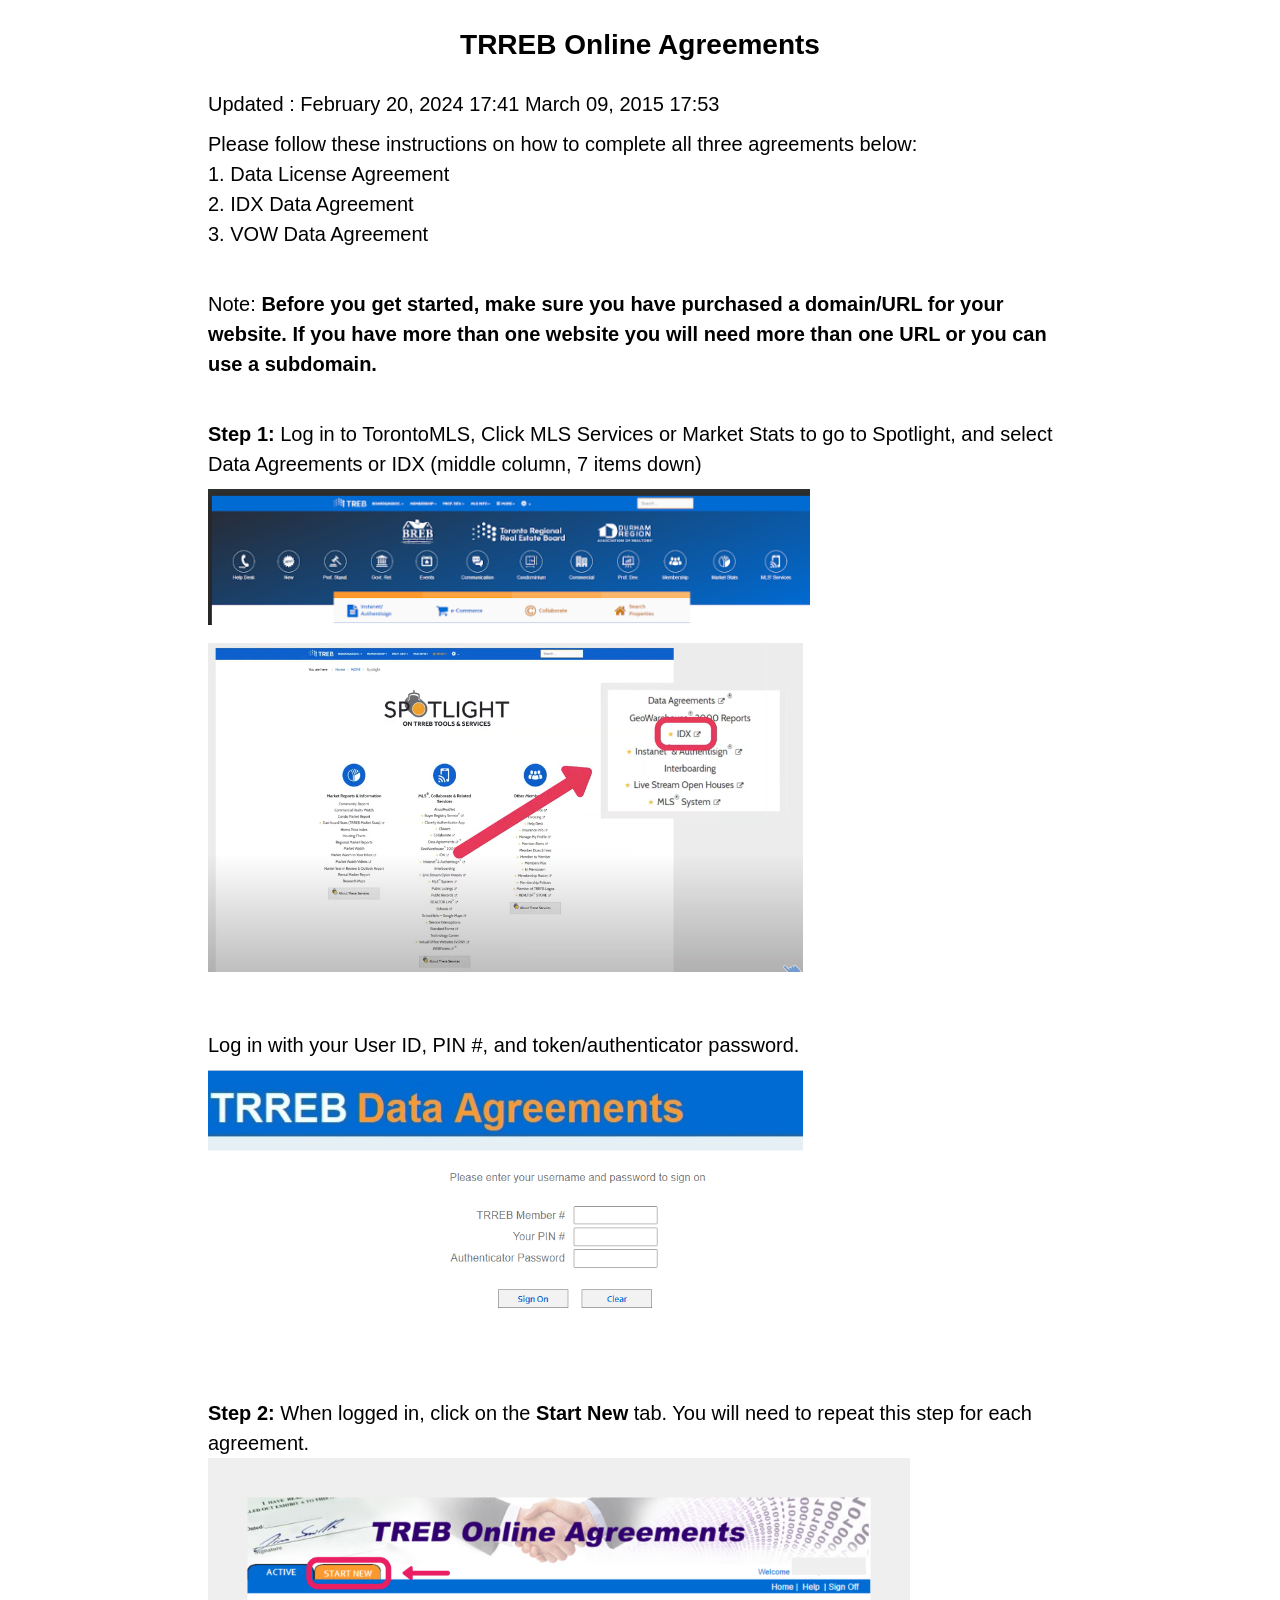
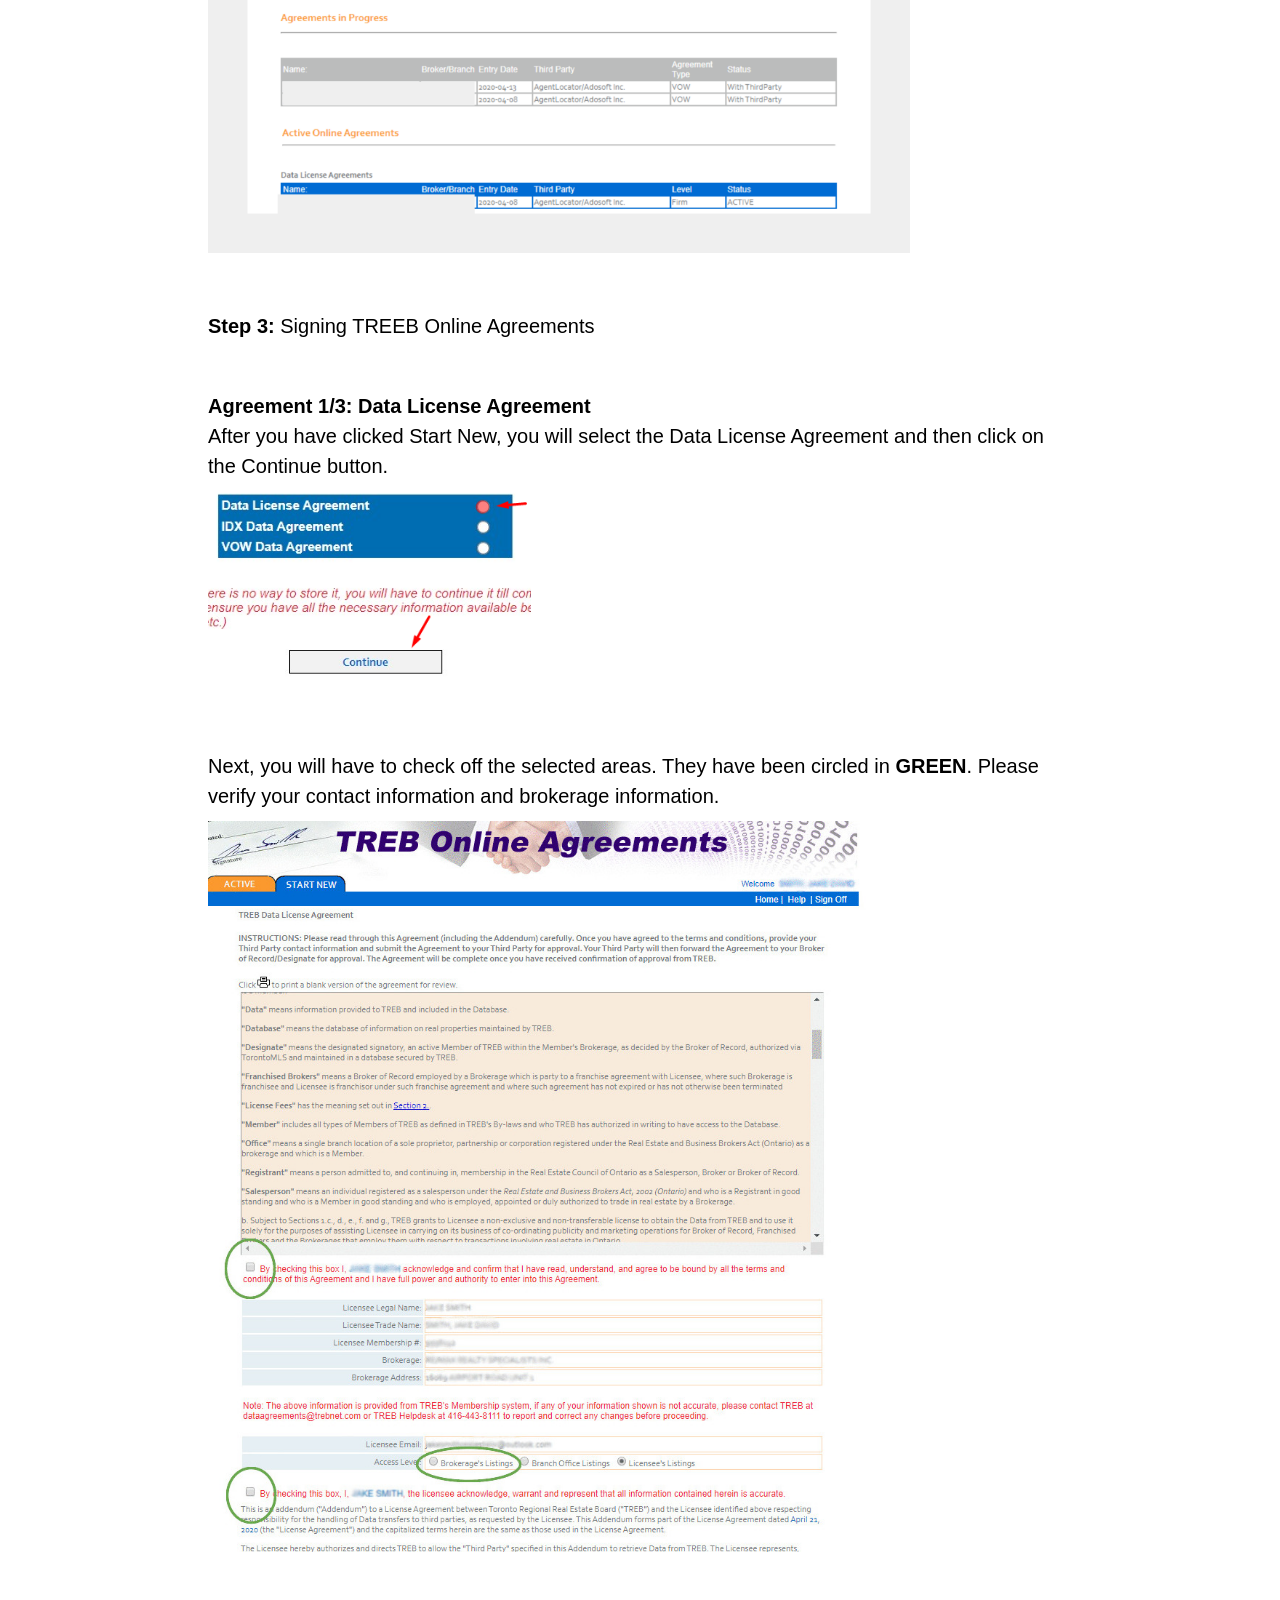
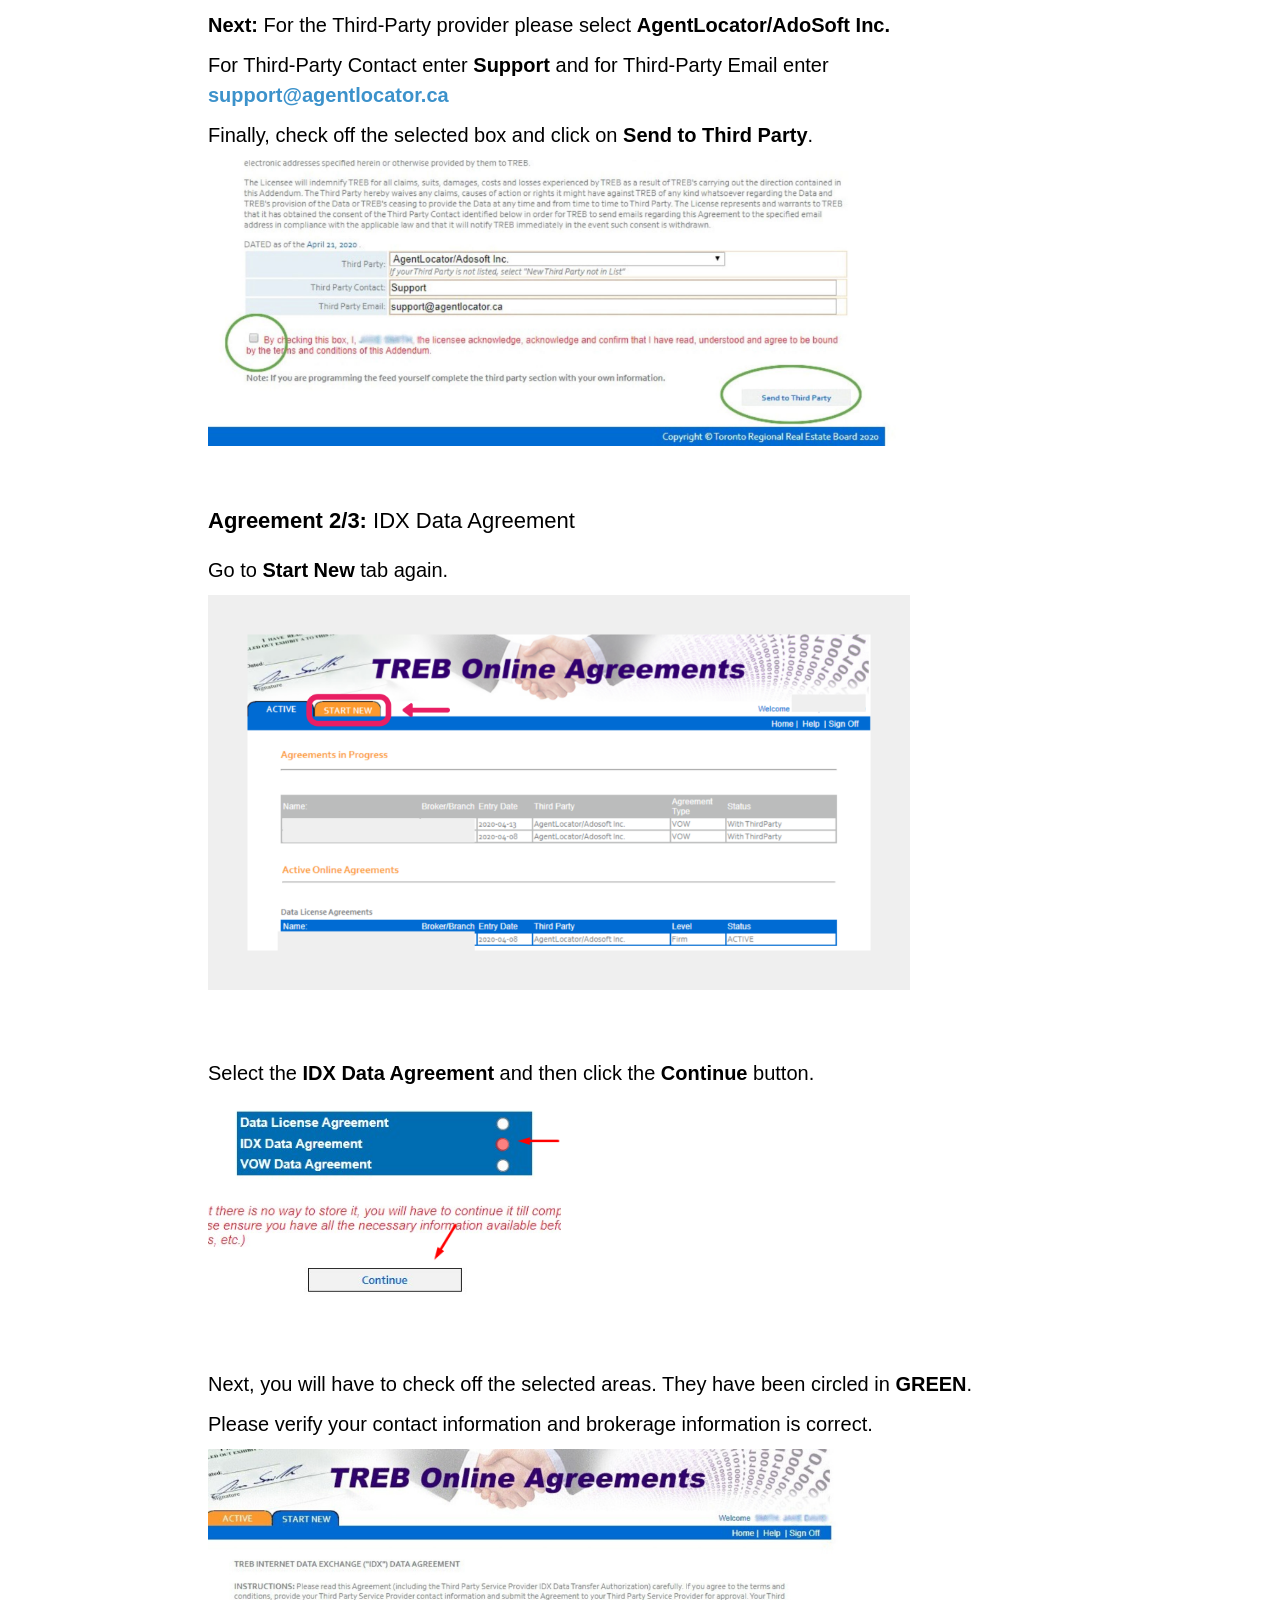
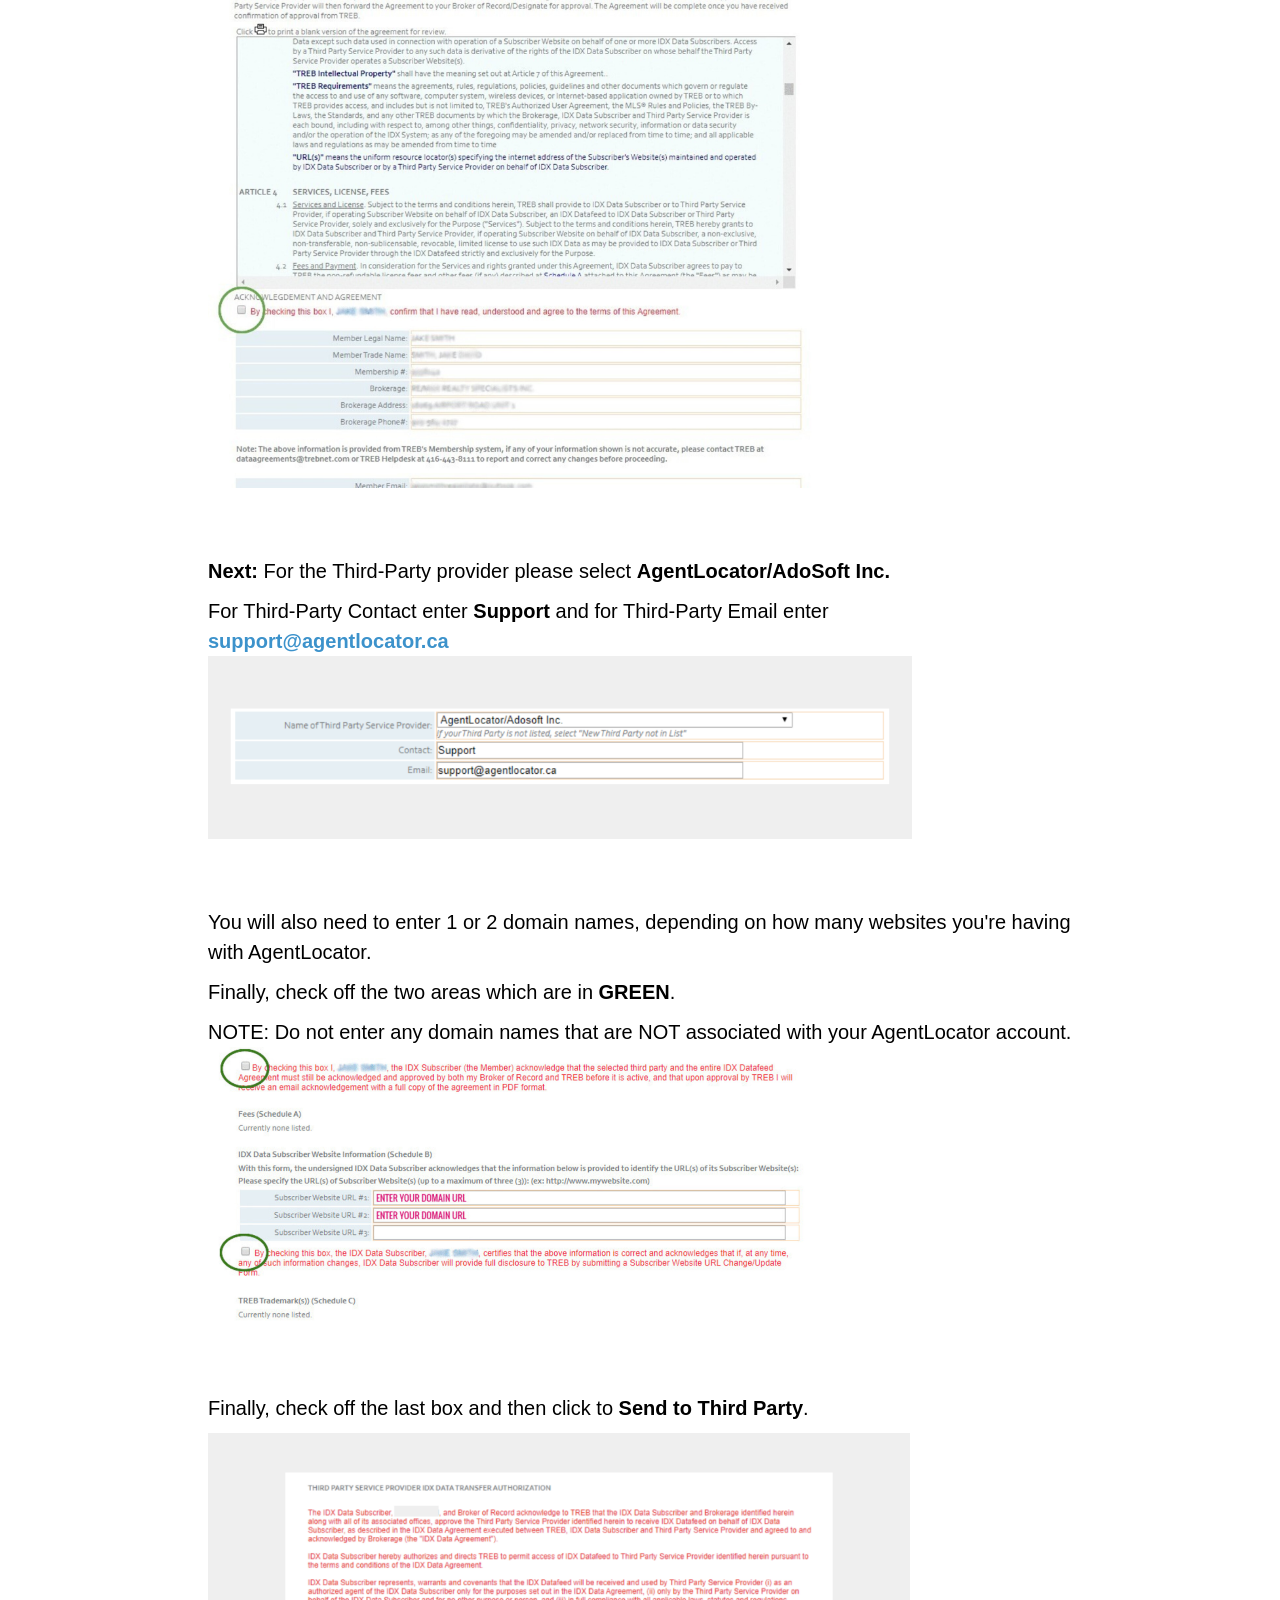
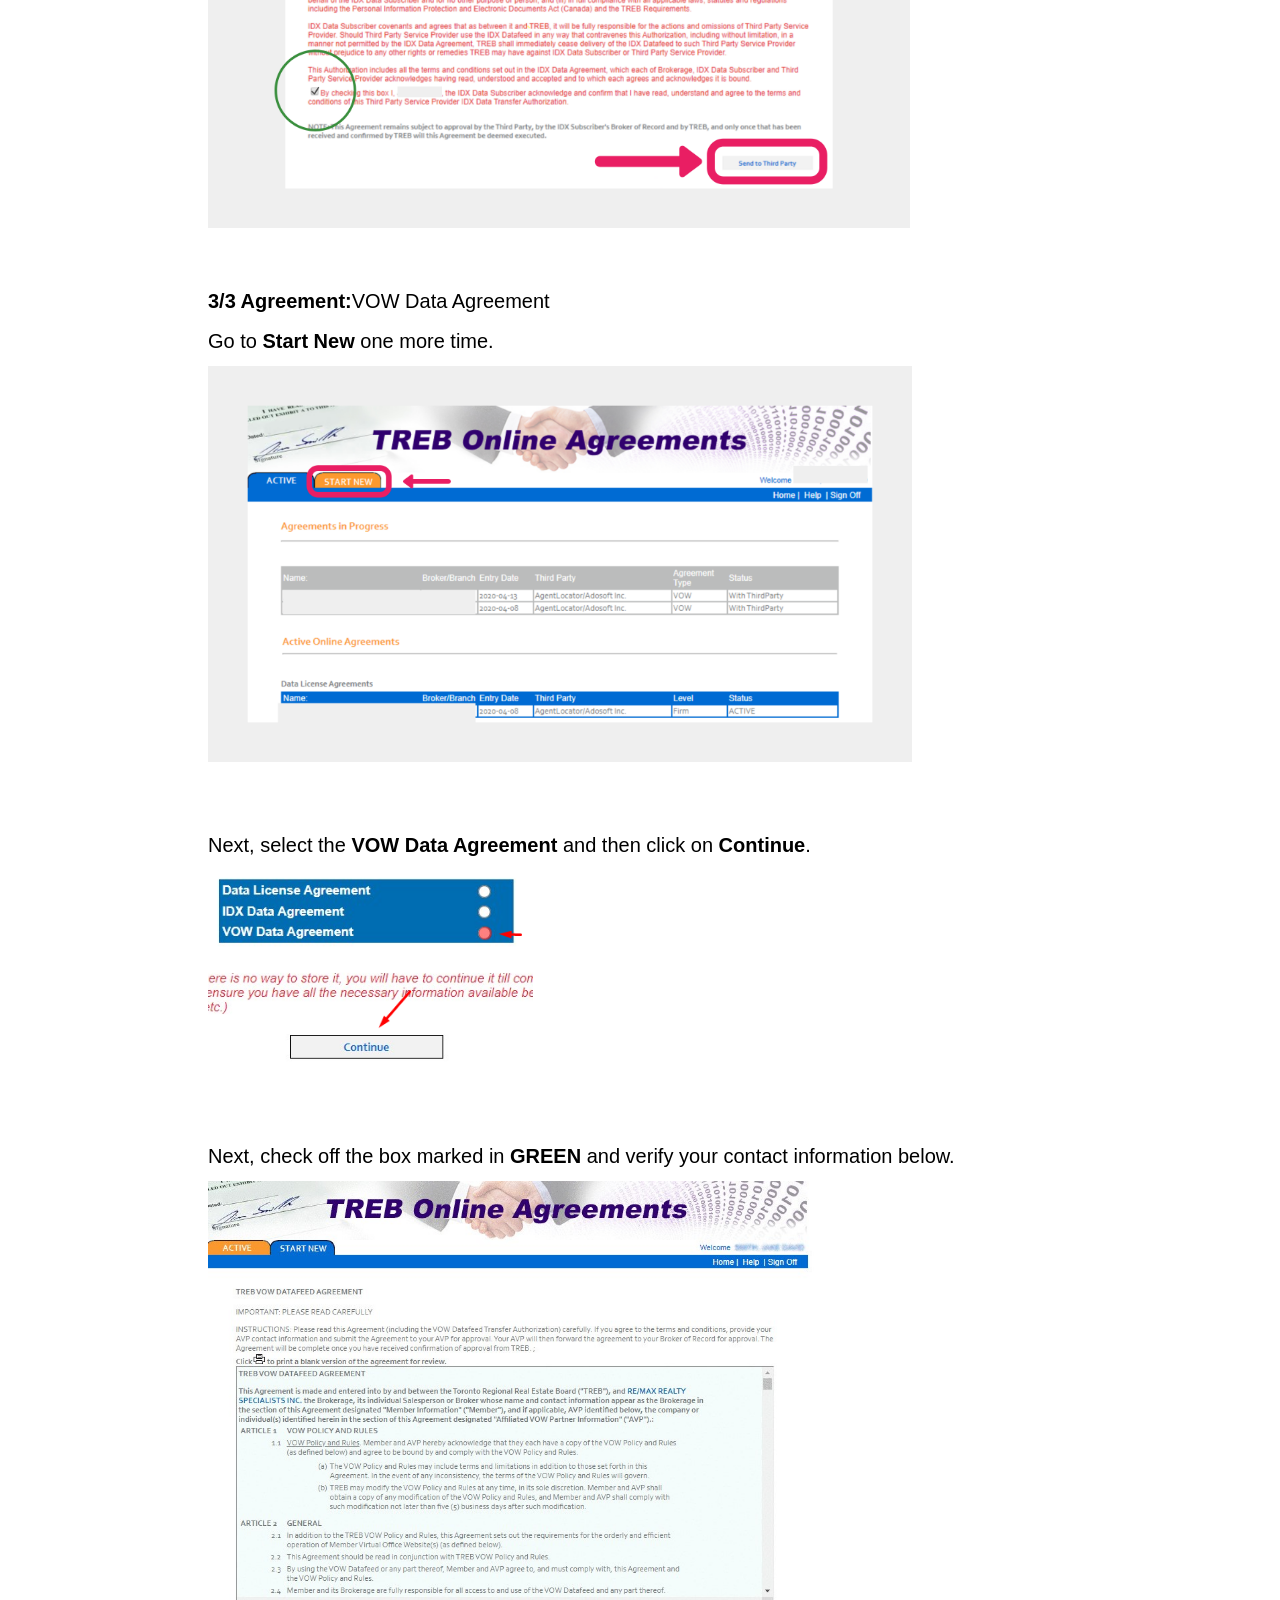
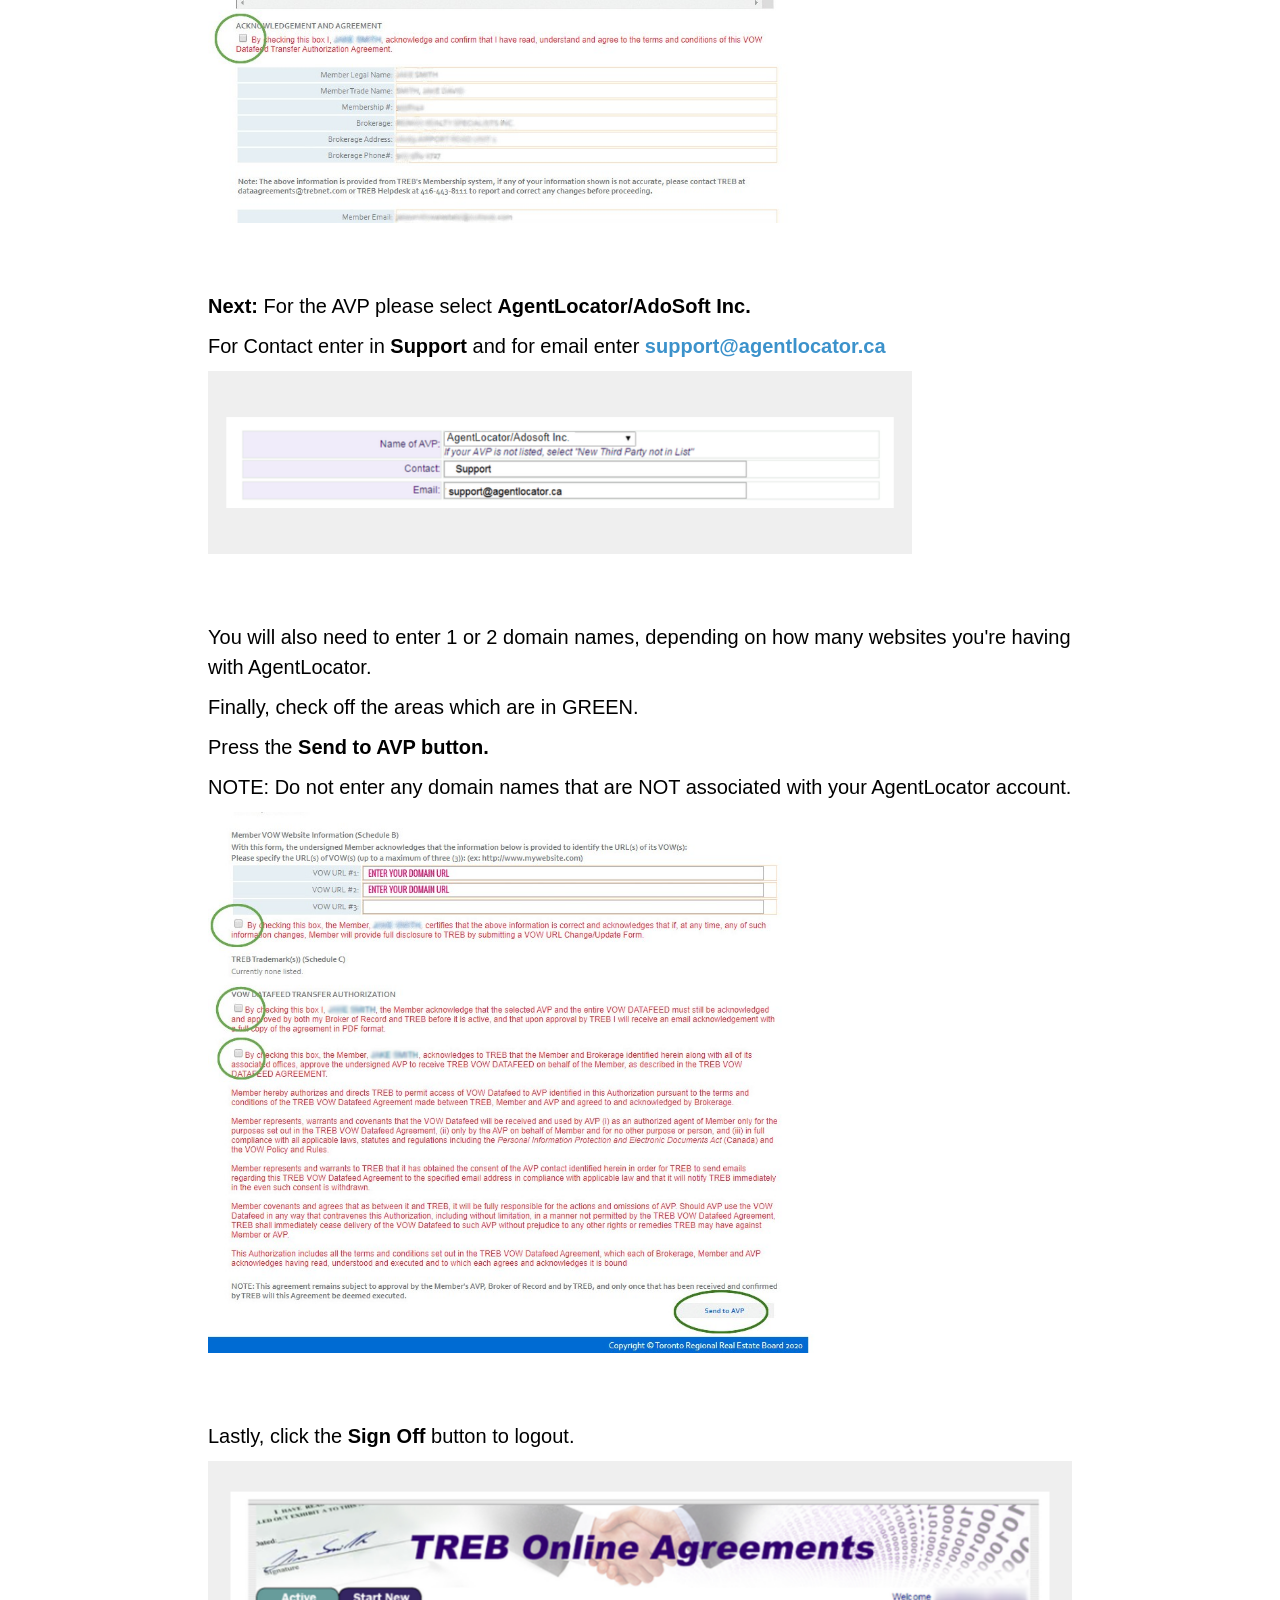
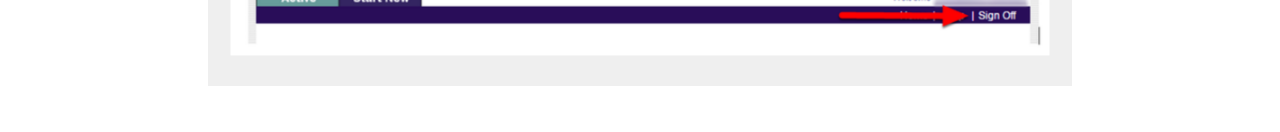
==== commit a3c734ca: "responsive and respective changes" ====
--- a/index.html
+++ b/index.html
@@ -142,7 +142,7 @@
     </section> -->
       <div class="container">
         <section class="article-wrapper">
-          <div class="row">
+          <div class="row smallfont">
             <div class="col-md-9 col-sm-9 col-xs-12">
               <div class="body-color">
                 <h1 class="article-head">TRREB Online Agreements</h1>
@@ -235,32 +235,32 @@
                         font-family: -apple-system, BlinkMacSystemFont,
                           'Segoe UI', Helvetica, Arial, sans-serif;
                       "
-                      ><span
-                        ><img
+                      ><span>
+                        <img
                           src="./assets/2.png"
                           width="595"
-                          height="329" /></span
+                          height="300"
+                        /> </span
                     ></span>
                   </p>
-                  <p>
-                    L<span
-                      style="
-                        font-family: -apple-system, BlinkMacSystemFont,
-                          'Segoe UI', Helvetica, Arial, sans-serif;
-                      "
-                      >og in with your User ID, PIN #, and token/authenticator
-                      password.</span
-                    >
+                  <p class="spacey relativeTop">
+                    Log in with your User ID, PIN #, and token/authenticator
+                    password.
                   </p>
                 </div>
-                <div class="image screensteps-image"></div>
                 <div
                   id=""
                   class="step screensteps-section screensteps-depth-1"
                   data-step-uuid="6e02774d-52a3-4f6f-8e7f-b0ef7c869fa7"
                 >
                   <div class="image screensteps-image">
-                    <img src="./assets/two.png" alt="mceclip0.png" />
+                    <img
+                      src="./assets/two.png"
+                      width="595"
+                      height="300"
+                      alt="mceclip0.png"
+                      class="spacey"
+                    />
                   </div>
                   <div class="image screensteps-image">
                     <strong>Step 2:</strong> When logged in, click on
@@ -281,22 +281,25 @@
                       height="395"
                     />
                   </div>
-                  <div class="image screensteps-image"></div>
-                  <div class="image screensteps-image marginT">
-                    <strong>Step 3:</strong> Signing TREEB Online
-                    Agreements<span class="wysiwyg-font-size-large"></span>
-                  </div>
-                  <div class="image screensteps-image"></div>
-                  <!-- <h2
+                  <div class="image screensteps-image spacey">
+                    <div class="image screensteps-image">
+                      <strong>Step 3:</strong> Signing TREEB Online
+                      Agreements<span class="wysiwyg-font-size-large"></span>
+                    </div>
+
+                    <!-- <h2
                     id="h_01HQ3SBVA7PBJCR3RYGCS6Y987"
                     class="image screensteps-image wysiwyg-text-align-center"
                   > -->
+                  </div>
                   <div class="wysiwyg-font-size-large stepNav">
                     <span class="smallfont">
-                      <span class="boldless">Agreement 1/3:</span>
-                      <span> Data License Agreement </span>
+                      <span class="boldless"
+                        >Agreement 1/3: Data License Agreement</span
+                      >
                     </span>
                   </div>
+
                   <!-- </h2> -->
                   <div class="image screensteps-image smallfont">
                     After you have clicked Start New, you will select the Data
@@ -305,8 +308,13 @@
                   </div>
                   <div class="image screensteps-image"></div>
                   <div class="image screensteps-image">
-                    <img src="./assets/4.png" width="323" height="212" /> &nbsp;
+                    <img
+                      src="./assets/4.png"
+                      width="323"
+                      height="212"
+/                    />
                     &nbsp; &nbsp; &nbsp; &nbsp; &nbsp; &nbsp; &nbsp; &nbsp;
+                    &nbsp;
                   </div>
                 </div>
                 <div
@@ -319,7 +327,7 @@
                     class="step screensteps-section screensteps-depth-2"
                     data-step-uuid="4d618149-5a9a-4bdc-9a98-361fe7fbc83f"
                   >
-                    <div class="step-instructions screensteps-textblock">
+                    <div class="step-instructions screensteps-textblock marginT">
                       <p class="smallfont">
                         Next, you will have to check off the selected areas.
                         They have been circled in <strong>GREEN</strong>. Please
@@ -370,11 +378,11 @@
                     data-step-uuid="a30fab24-552f-4b40-8194-9a2ebdea5d34"
                   >
                     <div
-                      class="step-instructions screensteps-textblock smallfont"
+                      class="step-instructions screensteps-textblock smallfont "
                     >
                       <h2
                         id="h_01HQ3SBVA7BA2QXD7SFMAZVPSQ"
-                        class="wysiwyg-text-align-center stepNav smallfont"
+                        class="wysiwyg-text-align-center  marginT"
                       >
                         <strong>Agreement 2/3:</strong> IDX Data Agreement
                       </h2>
@@ -395,13 +403,14 @@
                       alt="TRREB_Online_Agreements_-_Guideline__15_.png"
                       width="702"
                       height="395"
+                      class="bottom10"
                     />
                   </p>
-                  <p class="smallfont">
+                  <p class="smallfont marginT">
                     Select the <strong>IDX Data Agreement</strong> and then
                     click the <strong>Continue</strong> button.&nbsp;
                   </p>
-                  <p><img src="./assets/8.png" width="353" height="203" /></p>
+                  <p><img src="./assets/8.png" width="353" height="203" class="bottom10" /></p>
                   <div
                     id=""
                     class="step screensteps-section screensteps-depth-2"
@@ -424,6 +433,7 @@
                           alt="treb-idxresized.jpg"
                           width="702"
                           height="640"
+                          class="bottom10"
                         />
                       </p>
                     </div>
@@ -462,6 +472,7 @@
                         alt="Copy_of_TRREB_Online_Agreements_-_Guideline.png"
                         width="704"
                         height="183"
+                        class="bottom10"
                       />
                     </div>
                   </div>
@@ -490,6 +501,7 @@
                             alt="imageedit_31_5059853952.jpg"
                             width="702"
                             height="278"
+                            class="bottom10"
                         /></span>
                       </p>
                     </div>
@@ -512,6 +524,7 @@
                           alt="TRREB_Online_Agreements_-_Guideline__13_.png"
                           width="702"
                           height="395"
+                          class="bottom10"
                         />
                       </p>
                       <h2
@@ -536,6 +549,7 @@
                       alt="TRREB_Online_Agreements_-_Guideline__15_.png"
                       width="704"
                       height="396"
+                      class="bottom10"
                     />
                   </p>
                   <div
@@ -551,7 +565,7 @@
                       ></span>
                     </p>
                     <p>
-                      <img src="./assets/14.png" width="325" height="203" />
+                      <img src="./assets/14.png" width="325" height="203" class="bottom10" />
                     </p>
                   </div>
                   <div
@@ -573,6 +587,7 @@
                           alt="treb-12-2x.jpg"
                           width="702"
                           height="642"
+                          class="bottom10"
                         />
                       </p>
                     </div>
@@ -604,6 +619,7 @@
                           alt="Copy_of_TRREB_Online_Agreements_-_Guideline.png"
                           width="704"
                           height="183"
+                          class="bottom10"
                         />
                       </p>
                     </div>
@@ -635,6 +651,7 @@
                           alt="treb-vow.png"
                           width="703"
                           height="541"
+                          class="bottom10"
                         />
                       </p>
                       <p>
--- a/style.css
+++ b/style.css
@@ -14,8 +14,7 @@
   color: #000000;
   font-size: 20px;
   font-weight: 300;
-  margin: 10px 0;
-
+  margin: 40px 0;
 }
 
 .stepNav{
@@ -27,7 +26,9 @@
 }
 
 .marginT{
-  margin-top: 10px;
+  margin-top: 50px;
+  text-align:start;
+  /* background-color: ; */
 }
 
 .bottom10{
@@ -57,6 +58,19 @@
   margin-top: 24px;
   font-size: 36px;
 }
+
+.spacey{
+  margin: 50px auto;
+  /* background-color: black; */
+}
+
+
+
+.relativeTop{
+  position: relative;
+  top: 40px;
+}
+
 
 body {
   background-color: #FFFFFF;
@@ -70,6 +84,26 @@
   margin-left: 60px;
   padding-left: 100px;
   padding-right: 100px;
+}
+
+@media (max-width: 600px) {
+  body {
+    margin-right: 0px;
+    margin-left: 0px;
+    padding-left: 0px;
+    padding-right: 0px;
+  }
+  .note{
+    color: #000000;
+    font-size: 16px;
+  }
+  .article-head{
+    font-size: 26px !important;
+    font-weight: 100;
+    text-align: start;
+    margin: 0;
+    padding: 10px 0px;
+  }
 }
 
 @media (min-width: 1024px) {
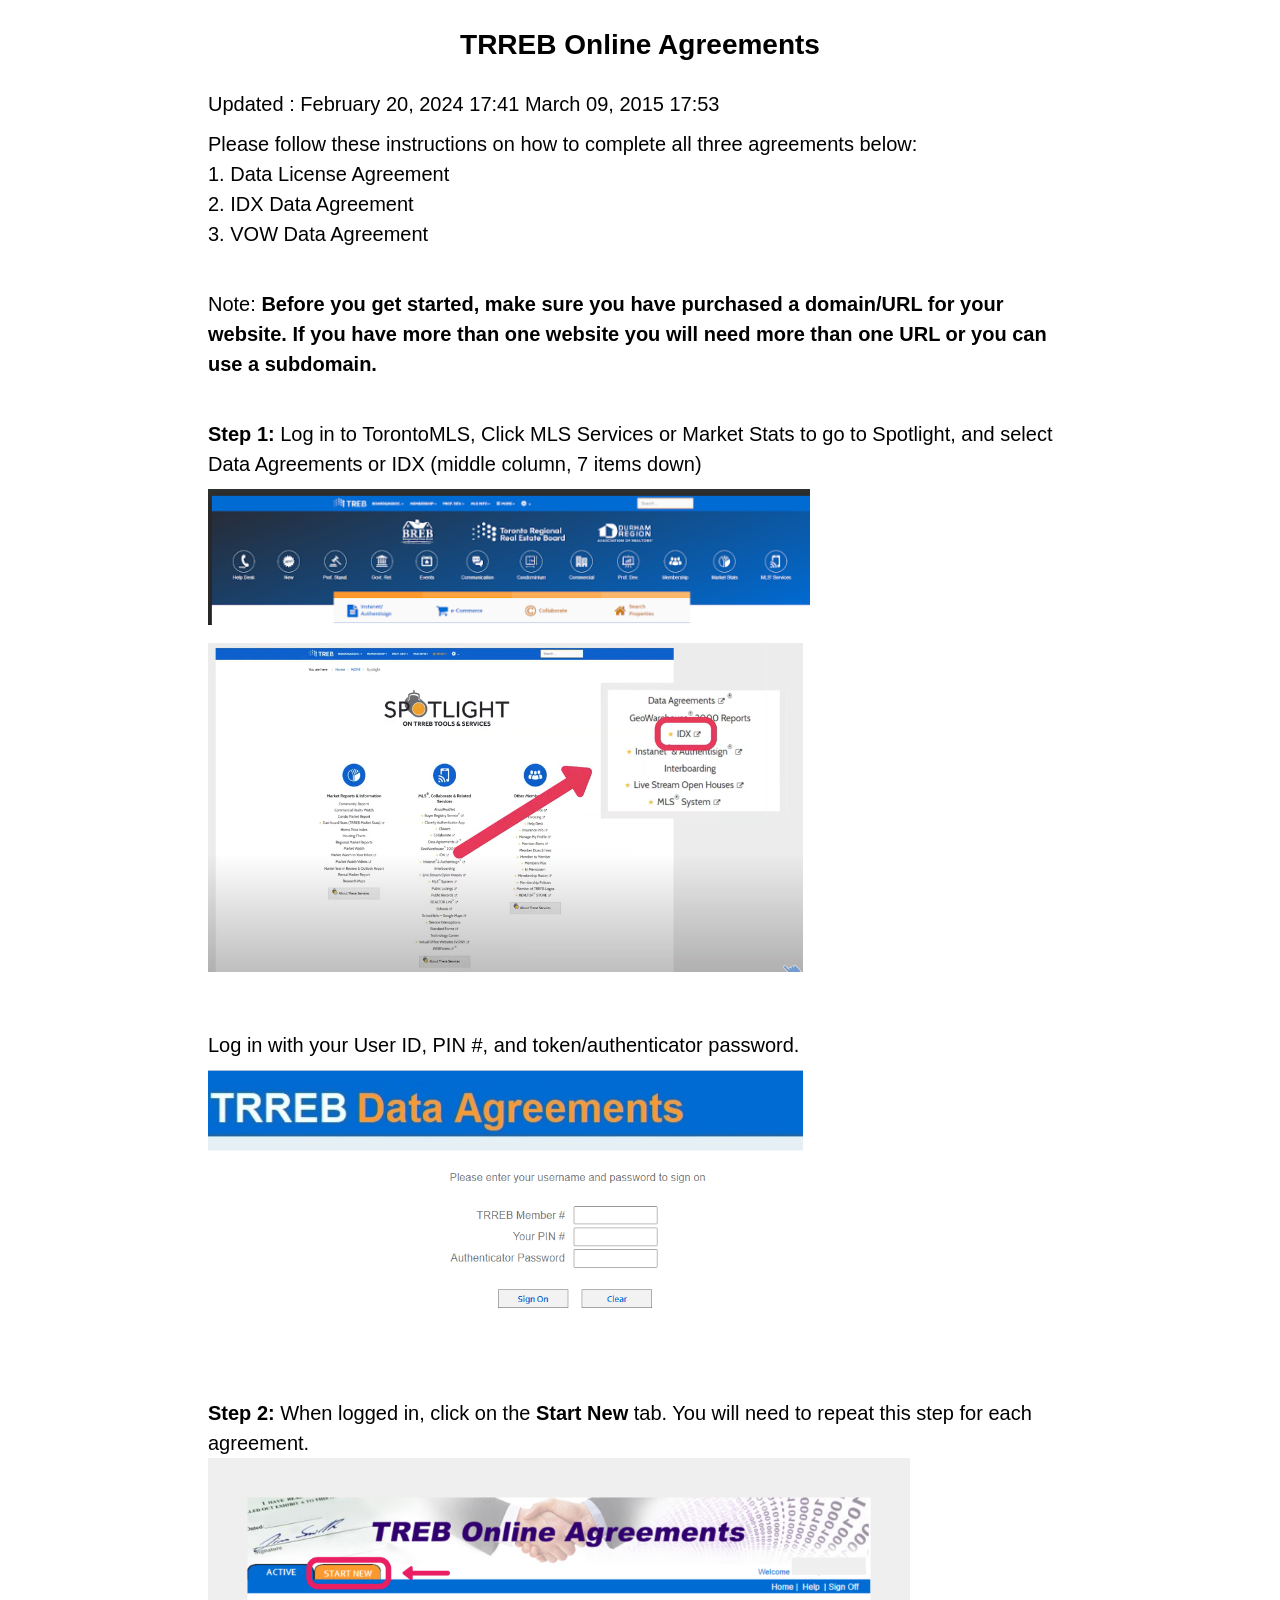
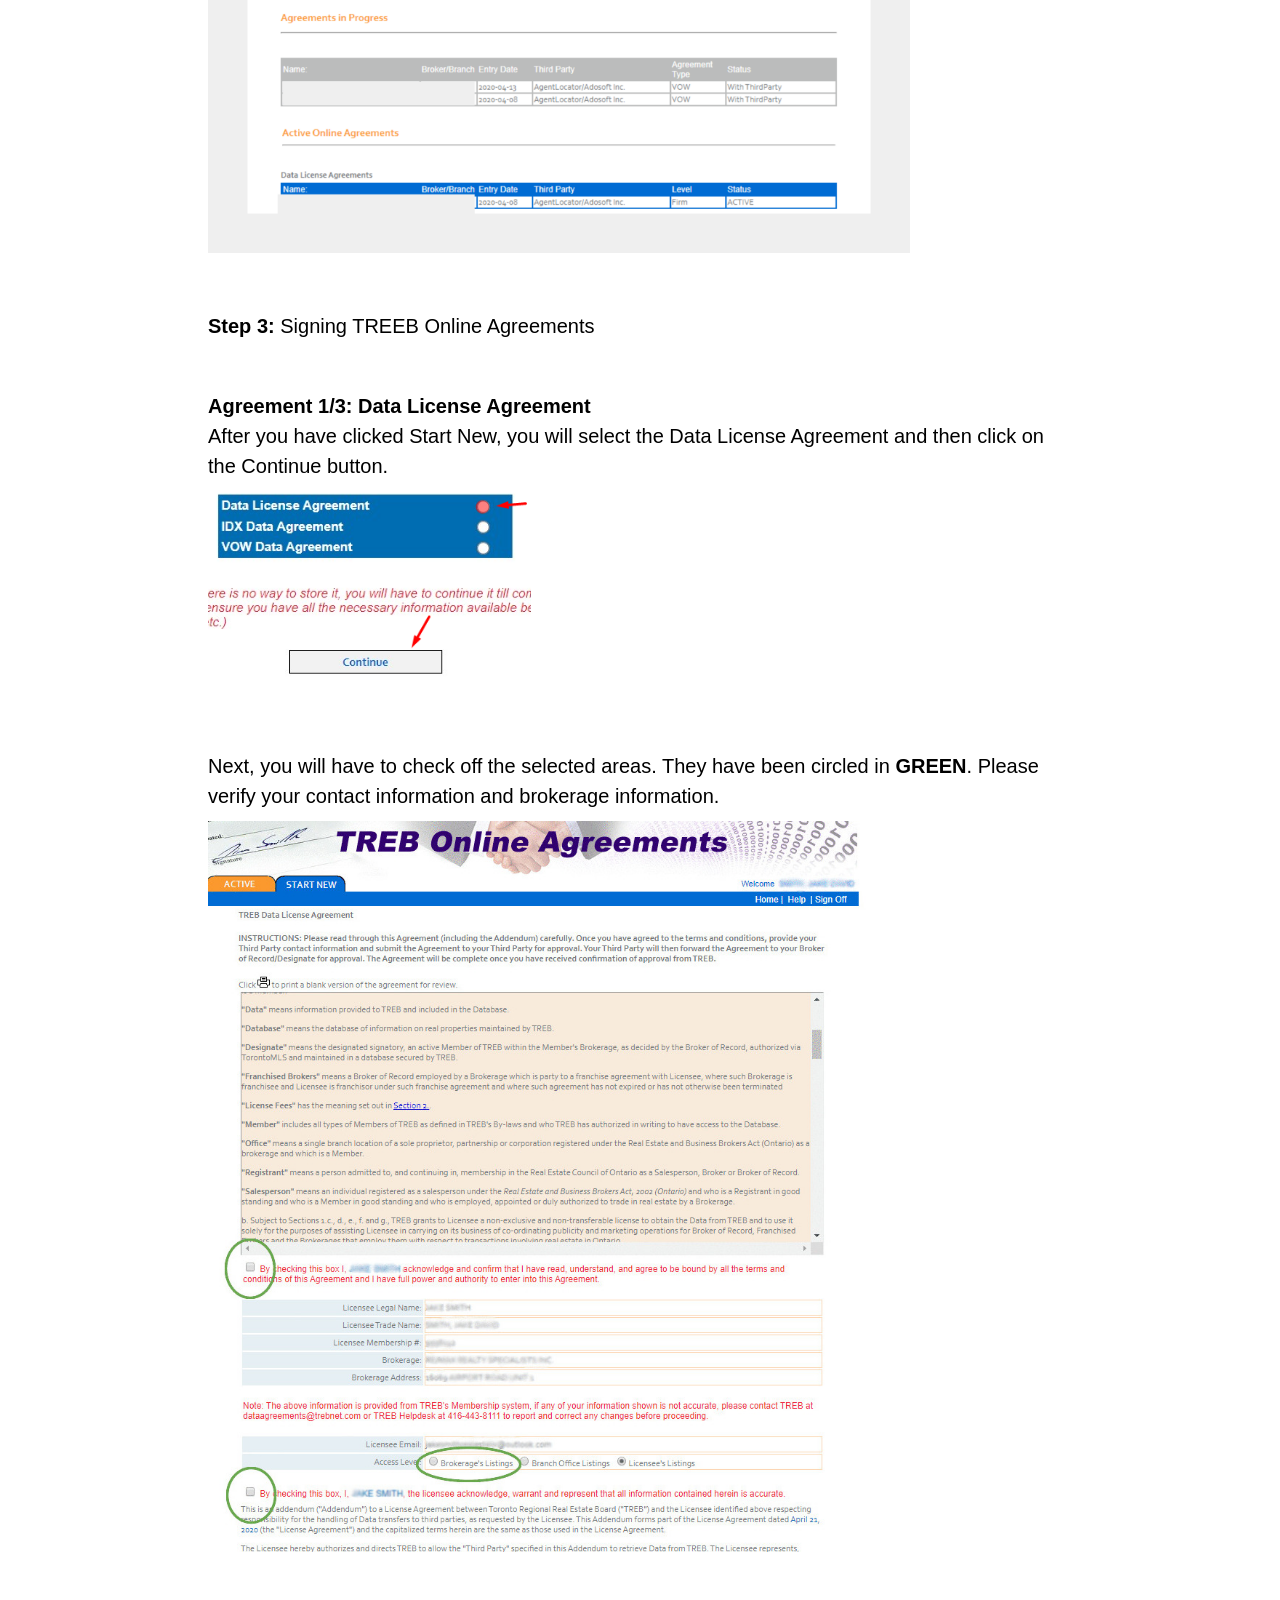
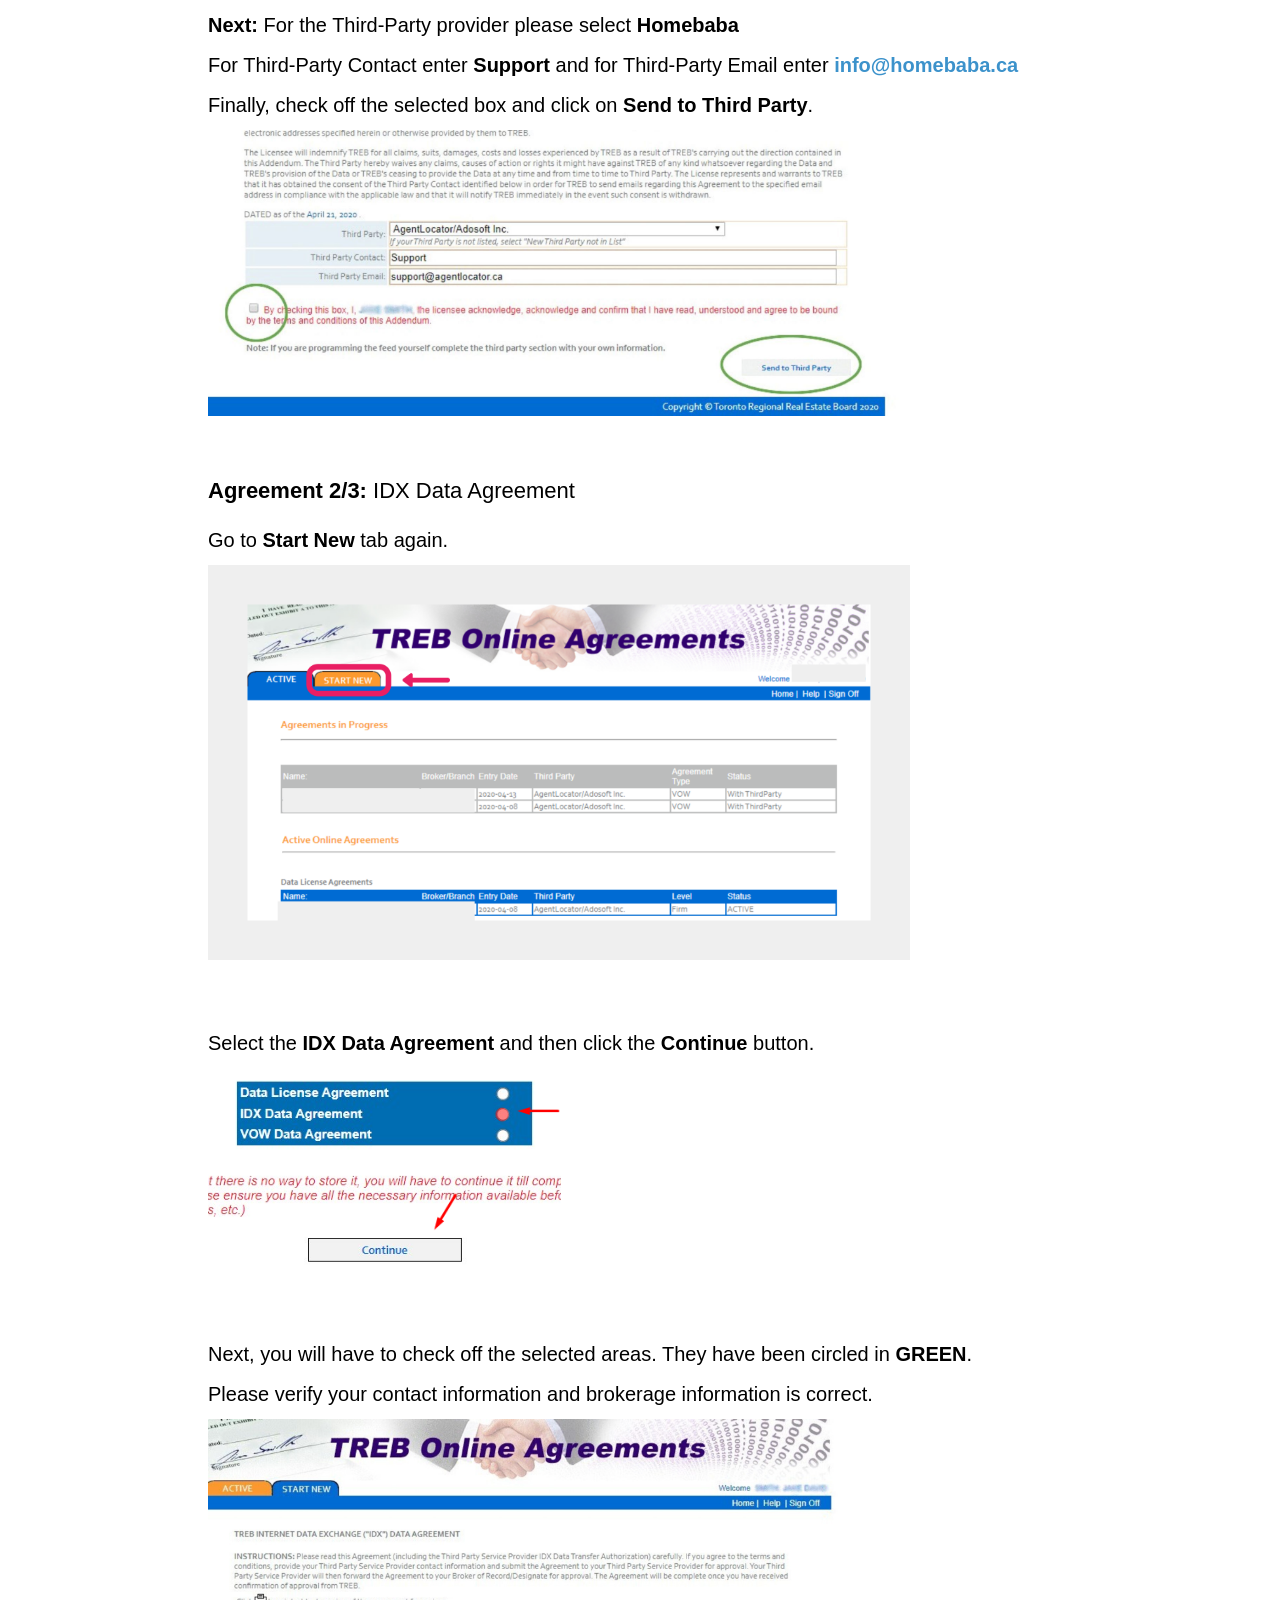
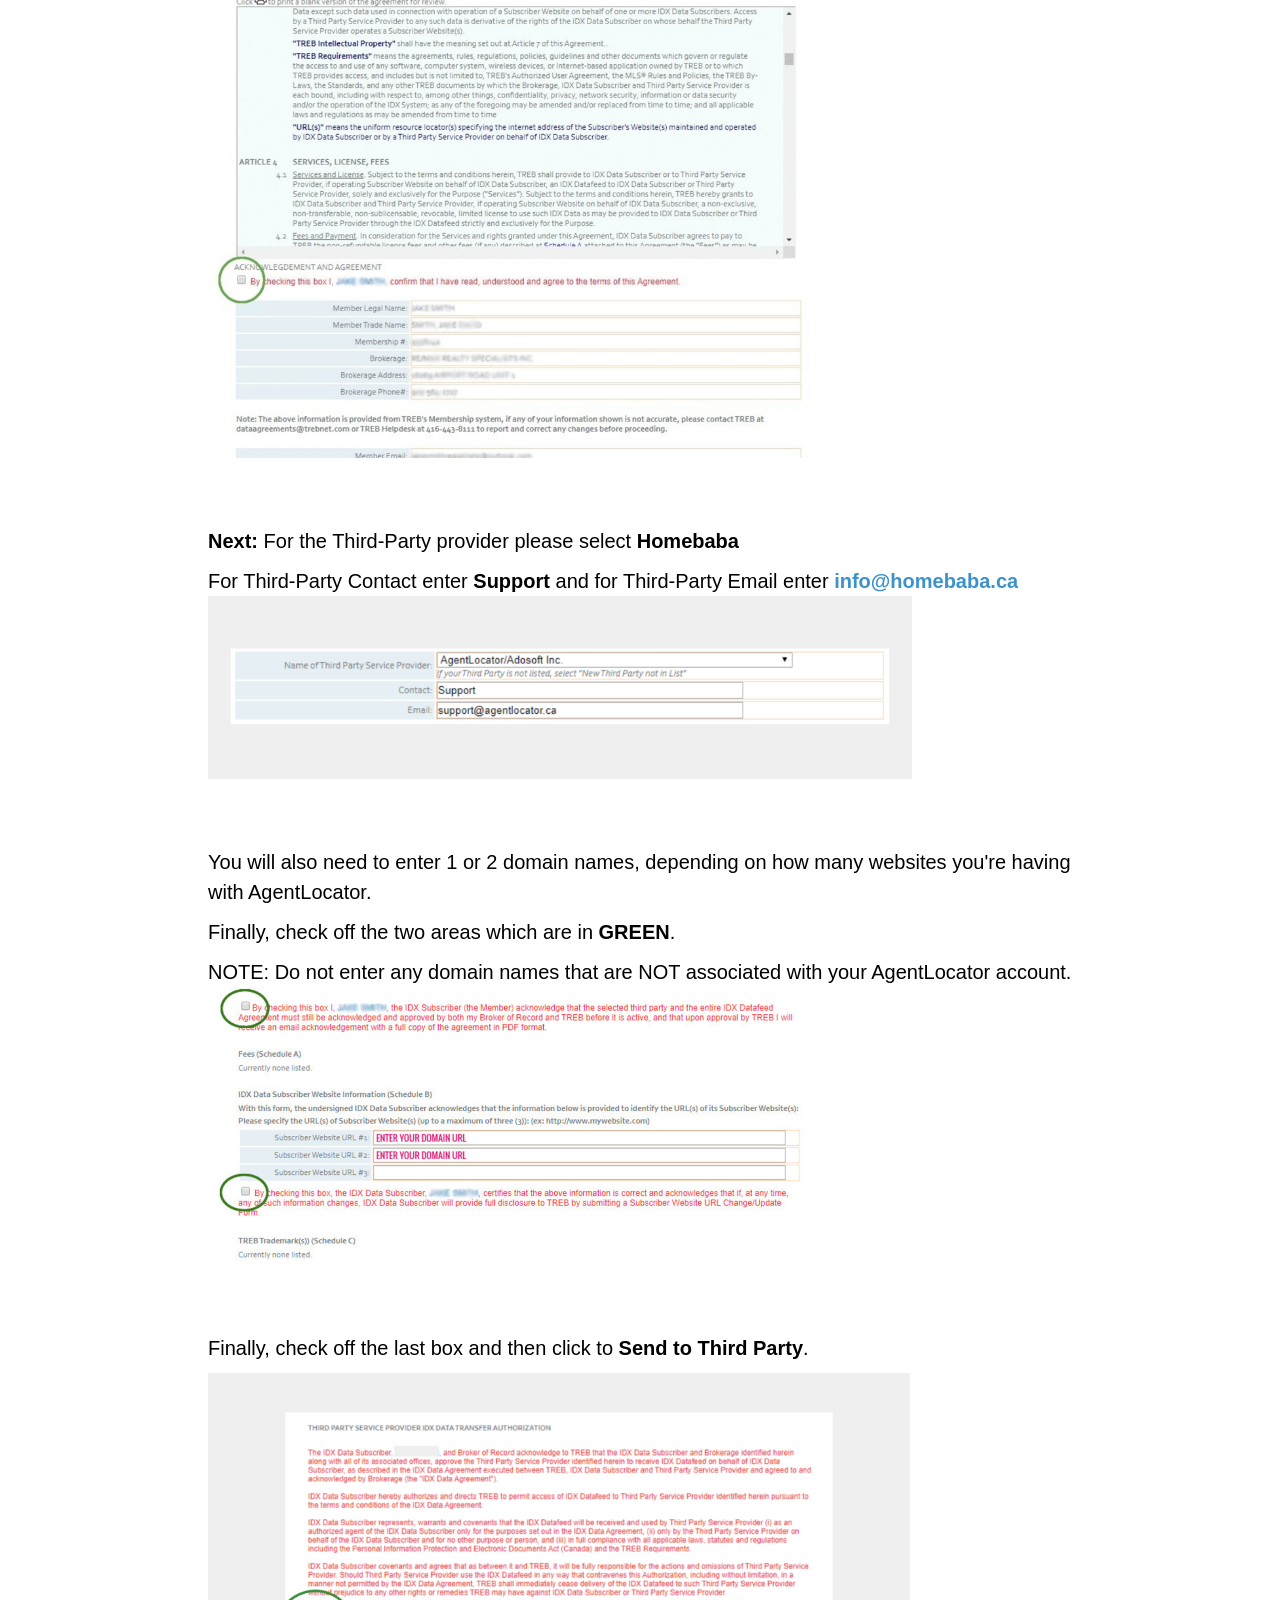
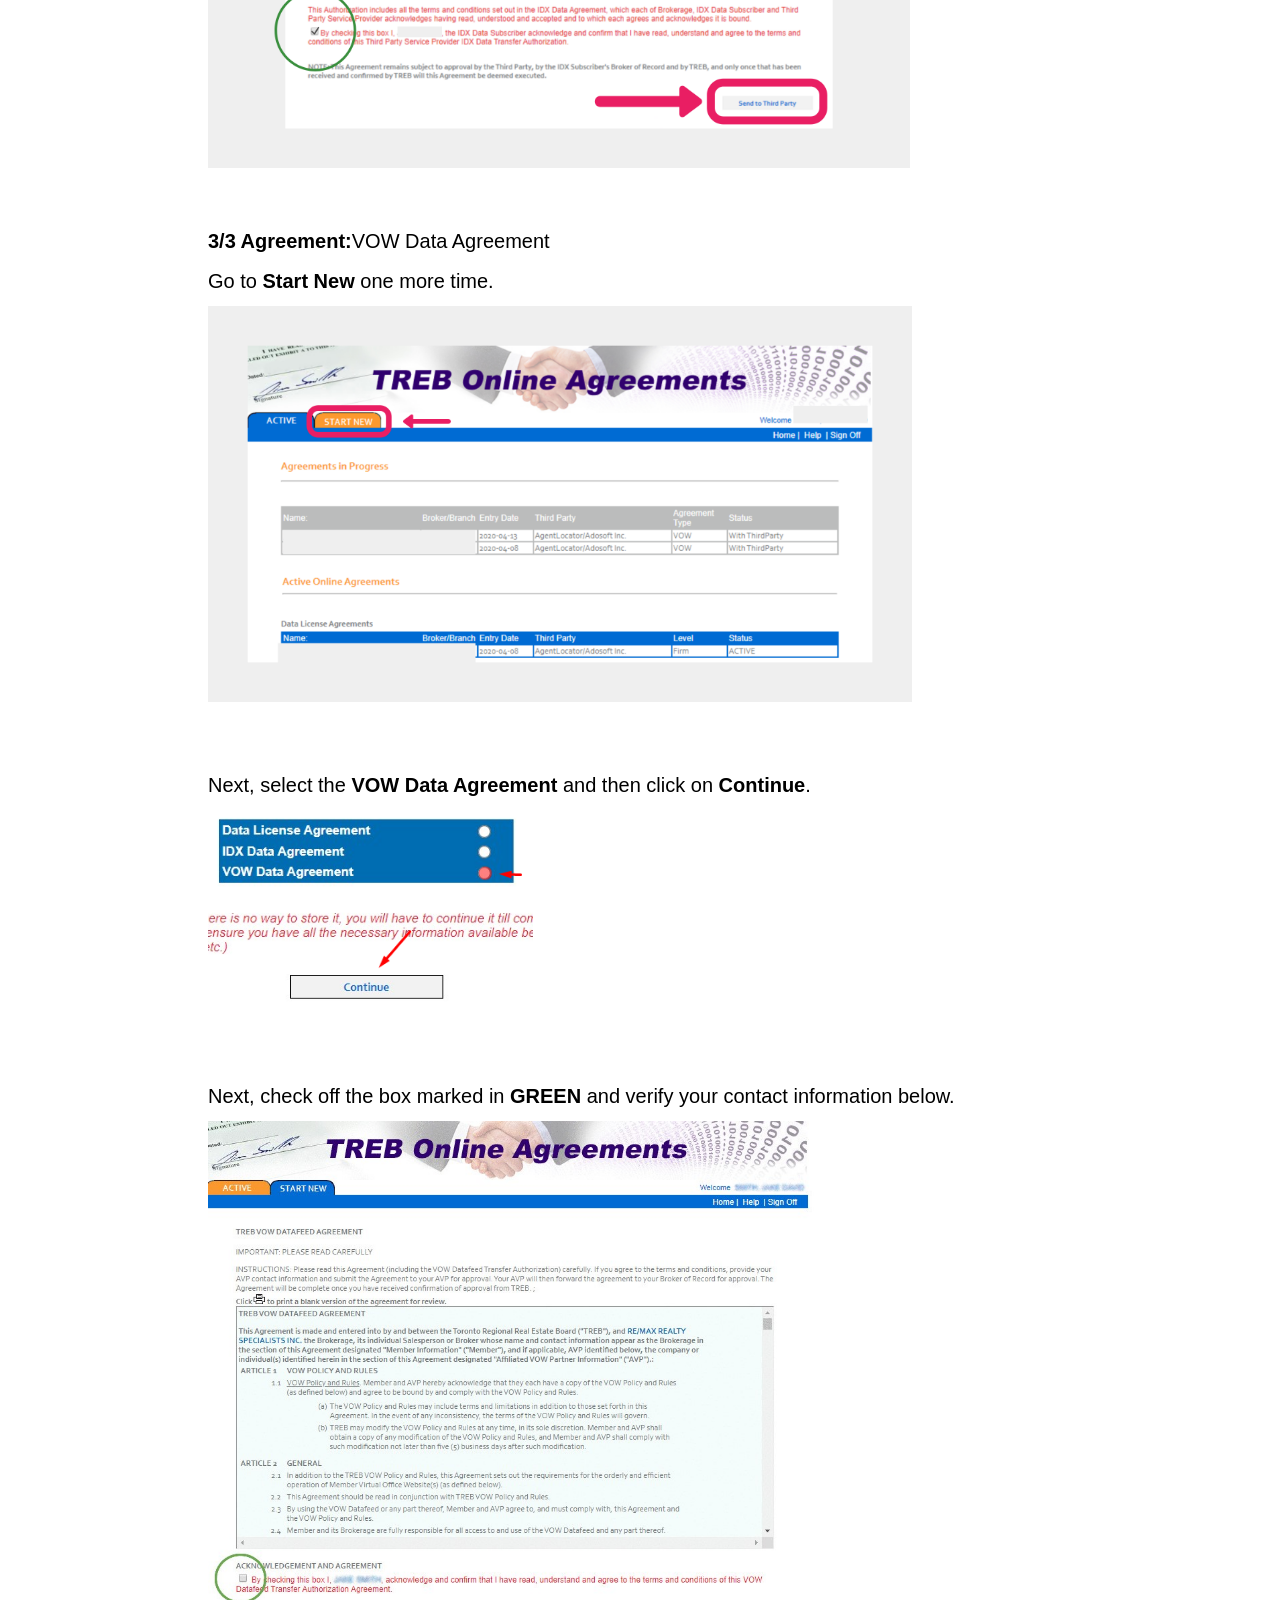
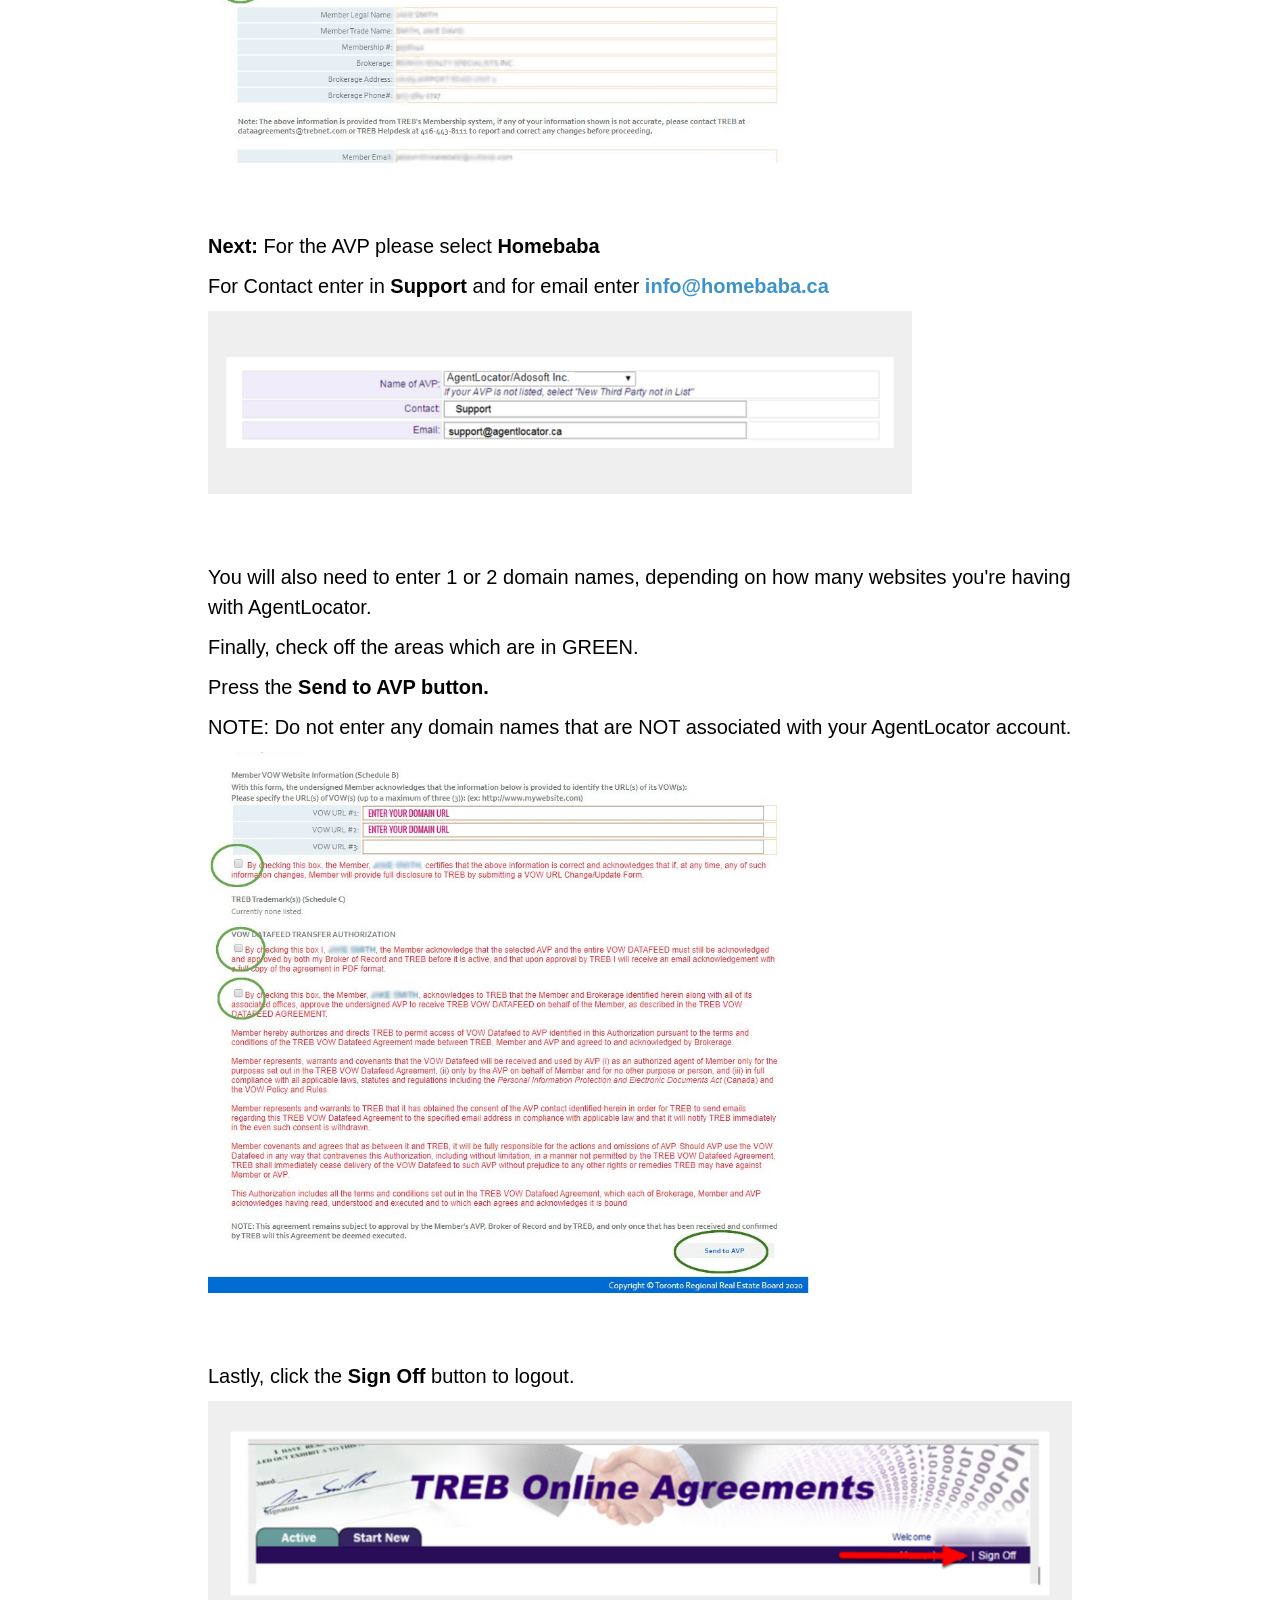
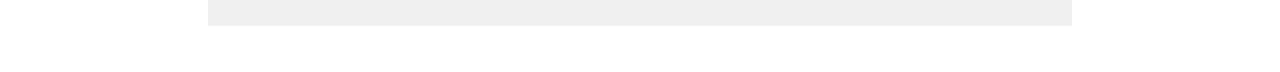
==== commit fe241c2f: "homebaba email and name added✅" ====
--- a/index.html
+++ b/index.html
@@ -4,7 +4,7 @@
     <meta charset="utf-8" />
     <!-- v24596 -->
 
-    <title>SixDesign | Trreb Data Agreement &ndash; AgentLocator</title>
+    <title>SixDesign | Trreb Data Agreement</title>
 
     <meta name="csrf-param" content="authenticity_token" />
     <meta name="csrf-token" content="" />
@@ -13,6 +13,7 @@
       name="description"
       content="Please follow these instructions on how to complete all three agreements below:  1. Data License Agreement 2. IDX Data Agreement 3. VOW..."
     />
+    <link rel="icon" type="image/x-icon" href="/assets/sixdesign-logo.svg" />
     <meta
       property="og:image"
       content="https://theme.zdassets.com/theme_assets/224872/8f8a9a8d875c47c53ed763911626cd339f9806e1.png"
@@ -23,7 +24,6 @@
     <meta
       property="og:description"
       content="Please follow these instructions on how to complete all three agreements below:
-
 1. Data License Agreement
 2. IDX Data Agreement
 3. VOW Data Agreement *Before you get started, make sure you have pu..."
@@ -308,11 +308,7 @@
                   </div>
                   <div class="image screensteps-image"></div>
                   <div class="image screensteps-image">
-                    <img
-                      src="./assets/4.png"
-                      width="323"
-                      height="212"
-/                    />
+                    <img src="./assets/4.png" width="323" height="212" / />
                     &nbsp; &nbsp; &nbsp; &nbsp; &nbsp; &nbsp; &nbsp; &nbsp;
                     &nbsp;
                   </div>
@@ -327,7 +323,9 @@
                     class="step screensteps-section screensteps-depth-2"
                     data-step-uuid="4d618149-5a9a-4bdc-9a98-361fe7fbc83f"
                   >
-                    <div class="step-instructions screensteps-textblock marginT">
+                    <div
+                      class="step-instructions screensteps-textblock marginT"
+                    >
                       <p class="smallfont">
                         Next, you will have to check off the selected areas.
                         They have been circled in <strong>GREEN</strong>. Please
@@ -346,7 +344,7 @@
                       <p class="smallfont">
                         <strong>Next:</strong> For the Third-Party provider
                         please select
-                        <strong>AgentLocator/AdoSoft Inc. </strong>
+                        <strong>Homebaba</strong>
                       </p>
                       <p class="smallfont">
                         For Third-Party Contact enter
@@ -354,7 +352,7 @@
                         enter
                         <strong
                           ><a href="mailto:support@agentlocator.ca"
-                            >support@agentlocator.ca</a
+                            >info@homebaba.ca</a
                           ></strong
                         >
                       </p>
@@ -378,11 +376,11 @@
                     data-step-uuid="a30fab24-552f-4b40-8194-9a2ebdea5d34"
                   >
                     <div
-                      class="step-instructions screensteps-textblock smallfont "
+                      class="step-instructions screensteps-textblock smallfont"
                     >
                       <h2
                         id="h_01HQ3SBVA7BA2QXD7SFMAZVPSQ"
-                        class="wysiwyg-text-align-center  marginT"
+                        class="wysiwyg-text-align-center marginT"
                       >
                         <strong>Agreement 2/3:</strong> IDX Data Agreement
                       </h2>
@@ -410,7 +408,14 @@
                     Select the <strong>IDX Data Agreement</strong> and then
                     click the <strong>Continue</strong> button.&nbsp;
                   </p>
-                  <p><img src="./assets/8.png" width="353" height="203" class="bottom10" /></p>
+                  <p>
+                    <img
+                      src="./assets/8.png"
+                      width="353"
+                      height="203"
+                      class="bottom10"
+                    />
+                  </p>
                   <div
                     id=""
                     class="step screensteps-section screensteps-depth-2"
@@ -447,7 +452,7 @@
                       <p class="smallfont">
                         <strong>Next:</strong> For the Third-Party provider
                         please select
-                        <strong>AgentLocator/AdoSoft Inc. </strong>
+                        <strong>Homebaba</strong>
                       </p>
                       <p class="smallfont">
                         For Third-Party Contact enter
@@ -455,7 +460,7 @@
                         enter
                         <strong
                           ><a href="mailto:support@agentlocator.ca"
-                            >support@agentlocator.ca</a
+                            >info@homebaba.ca</a
                           ></strong
                         >
                       </p>
@@ -565,7 +570,12 @@
                       ></span>
                     </p>
                     <p>
-                      <img src="./assets/14.png" width="325" height="203" class="bottom10" />
+                      <img
+                        src="./assets/14.png"
+                        width="325"
+                        height="203"
+                        class="bottom10"
+                      />
                     </p>
                   </div>
                   <div
@@ -602,14 +612,14 @@
                     >
                       <p>
                         <strong>Next:</strong> For the AVP please select
-                        <strong>AgentLocator/AdoSoft Inc. </strong>
+                        <strong>Homebaba</strong>
                       </p>
                       <p>
                         For Contact enter in <strong>Support&nbsp;</strong>and
                         for email enter
                         <strong
                           ><a href="mailto:support@agentlocator.ca"
-                            >support@agentlocator.ca</a
+                            >info@homebaba.ca</a
                           ></strong
                         >
                       </p>
